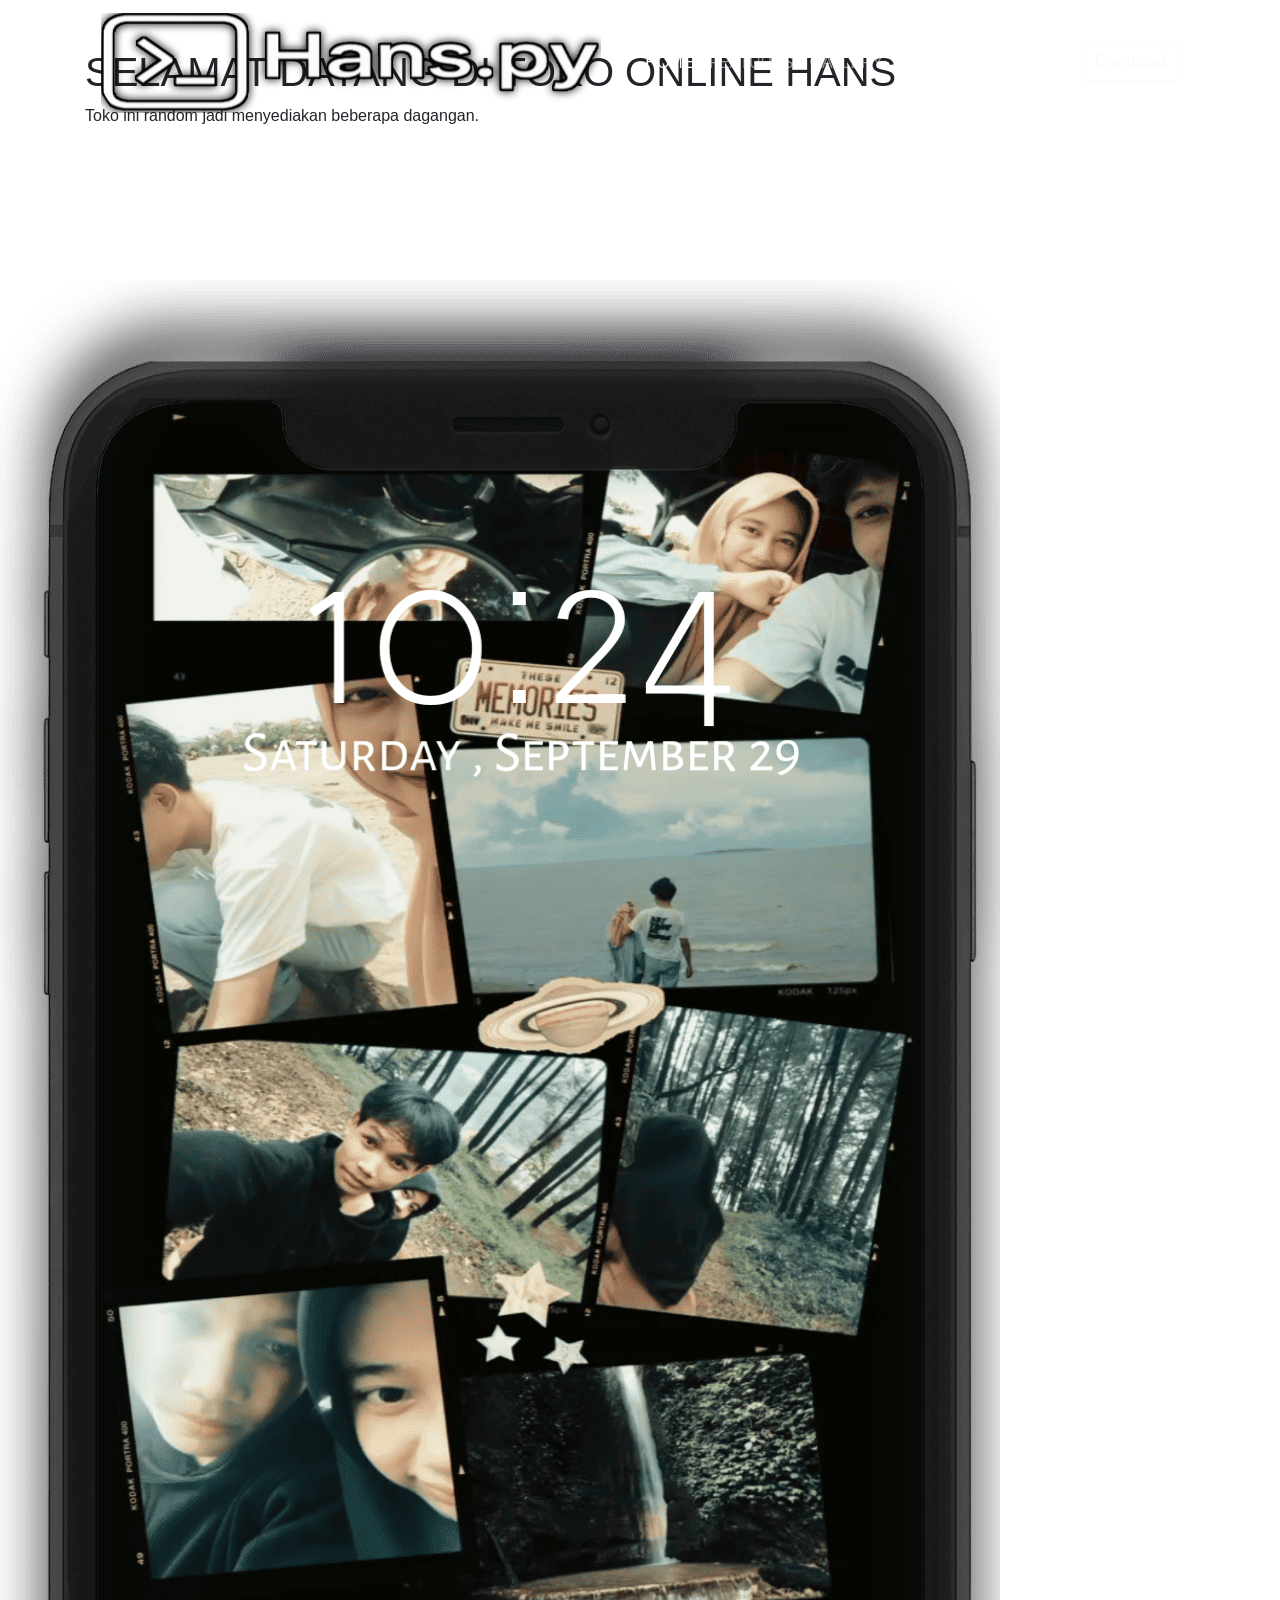
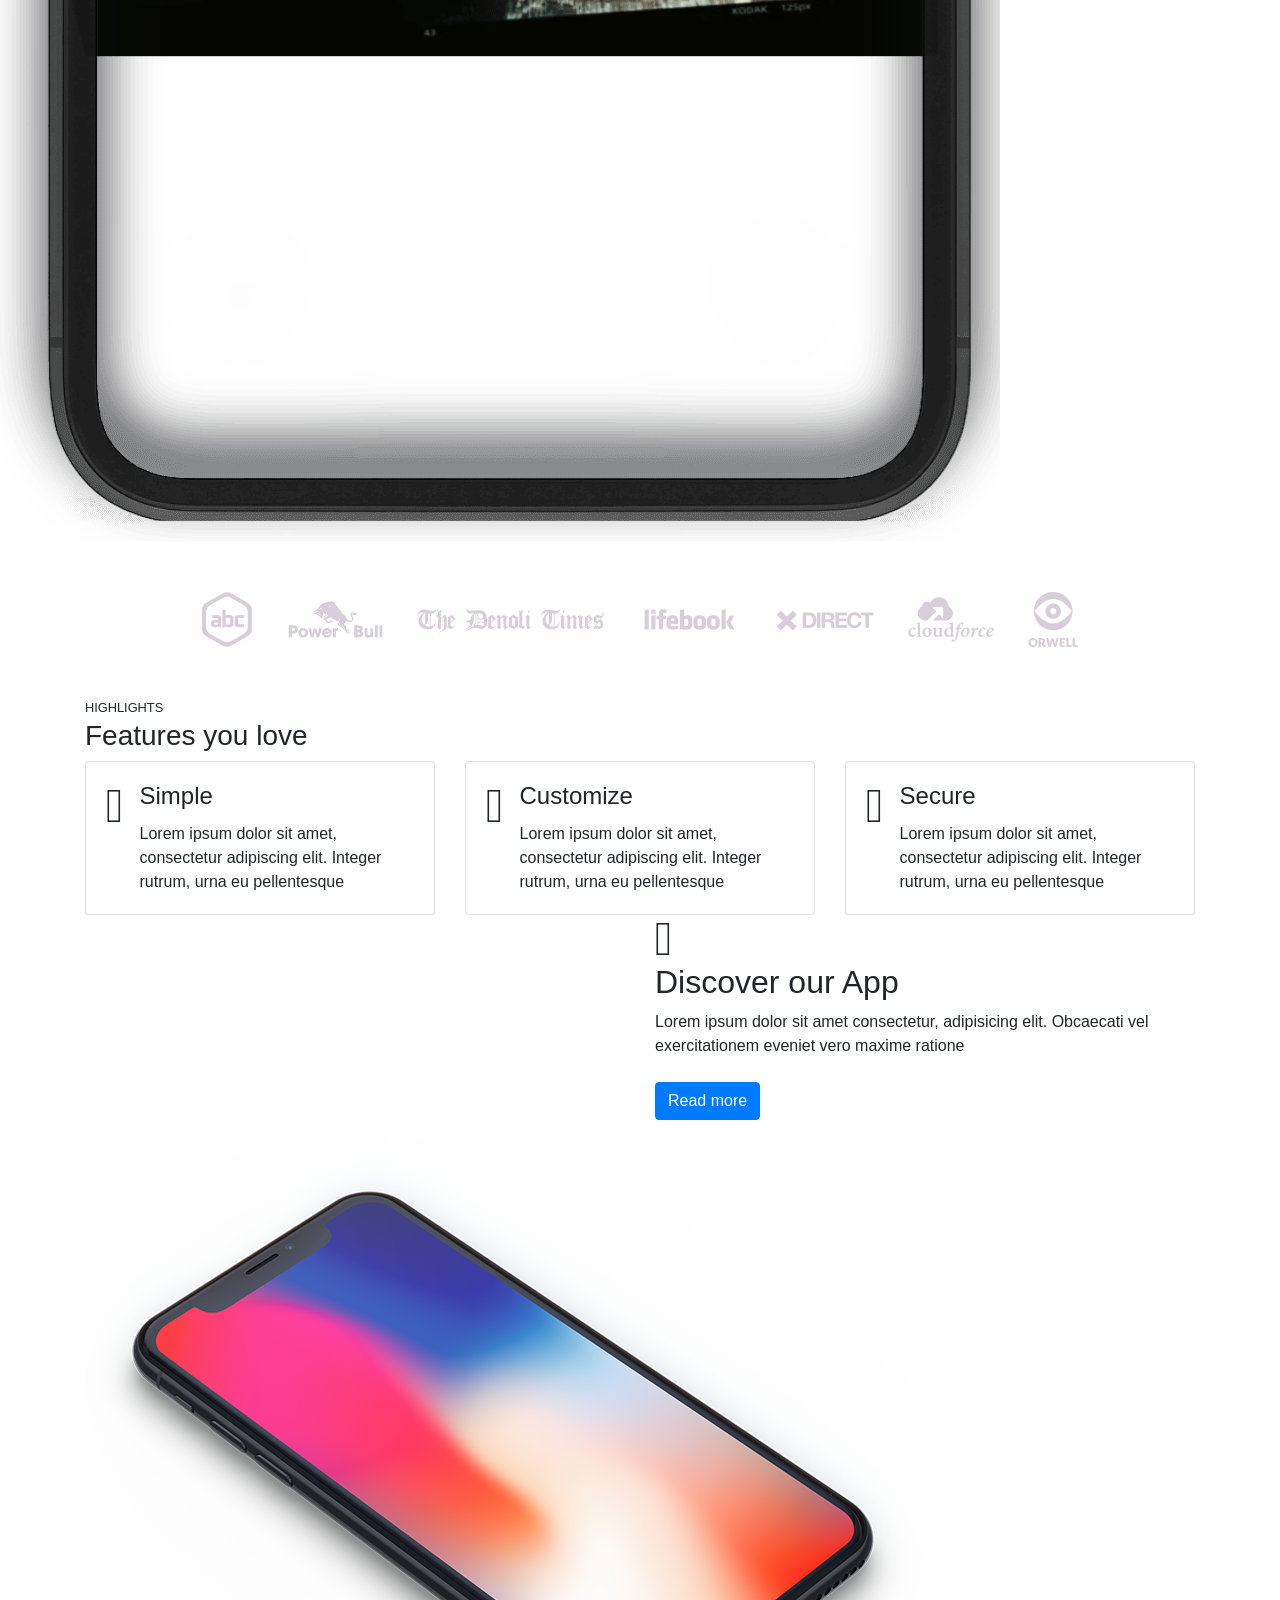
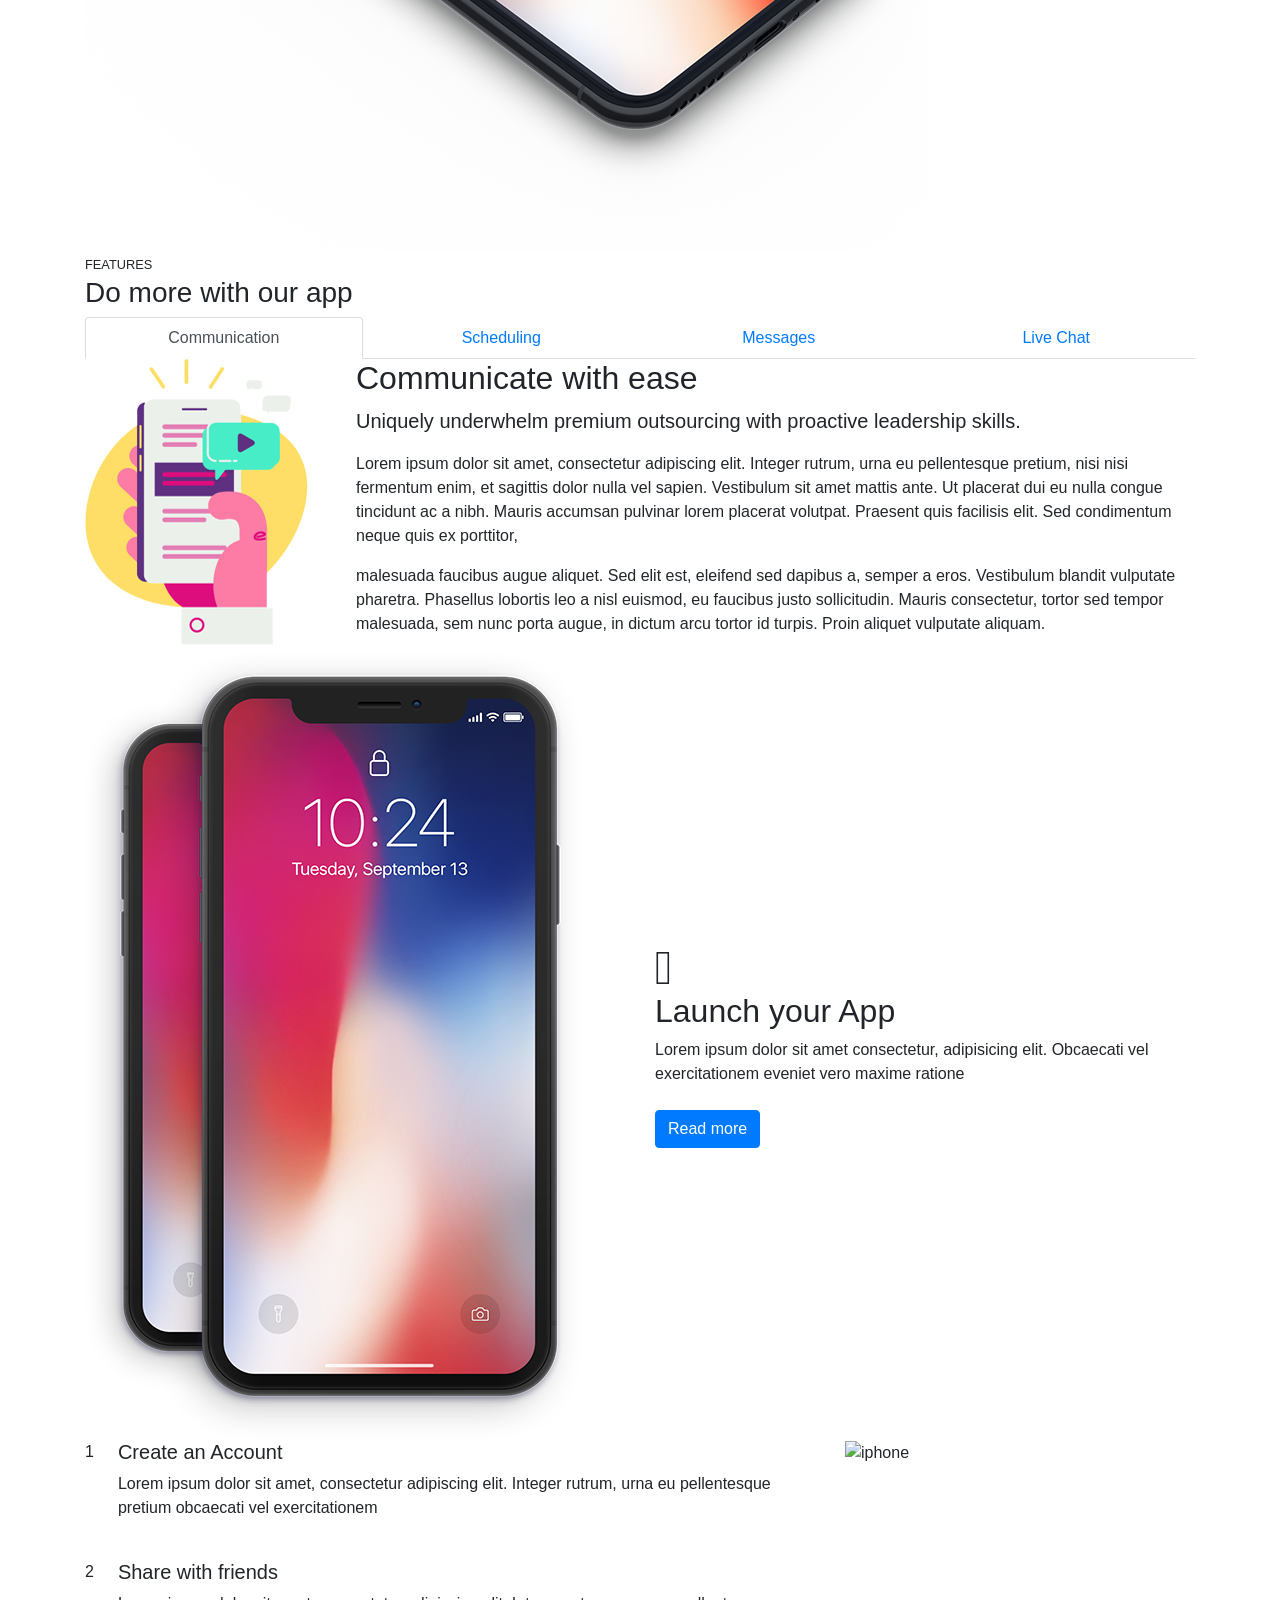
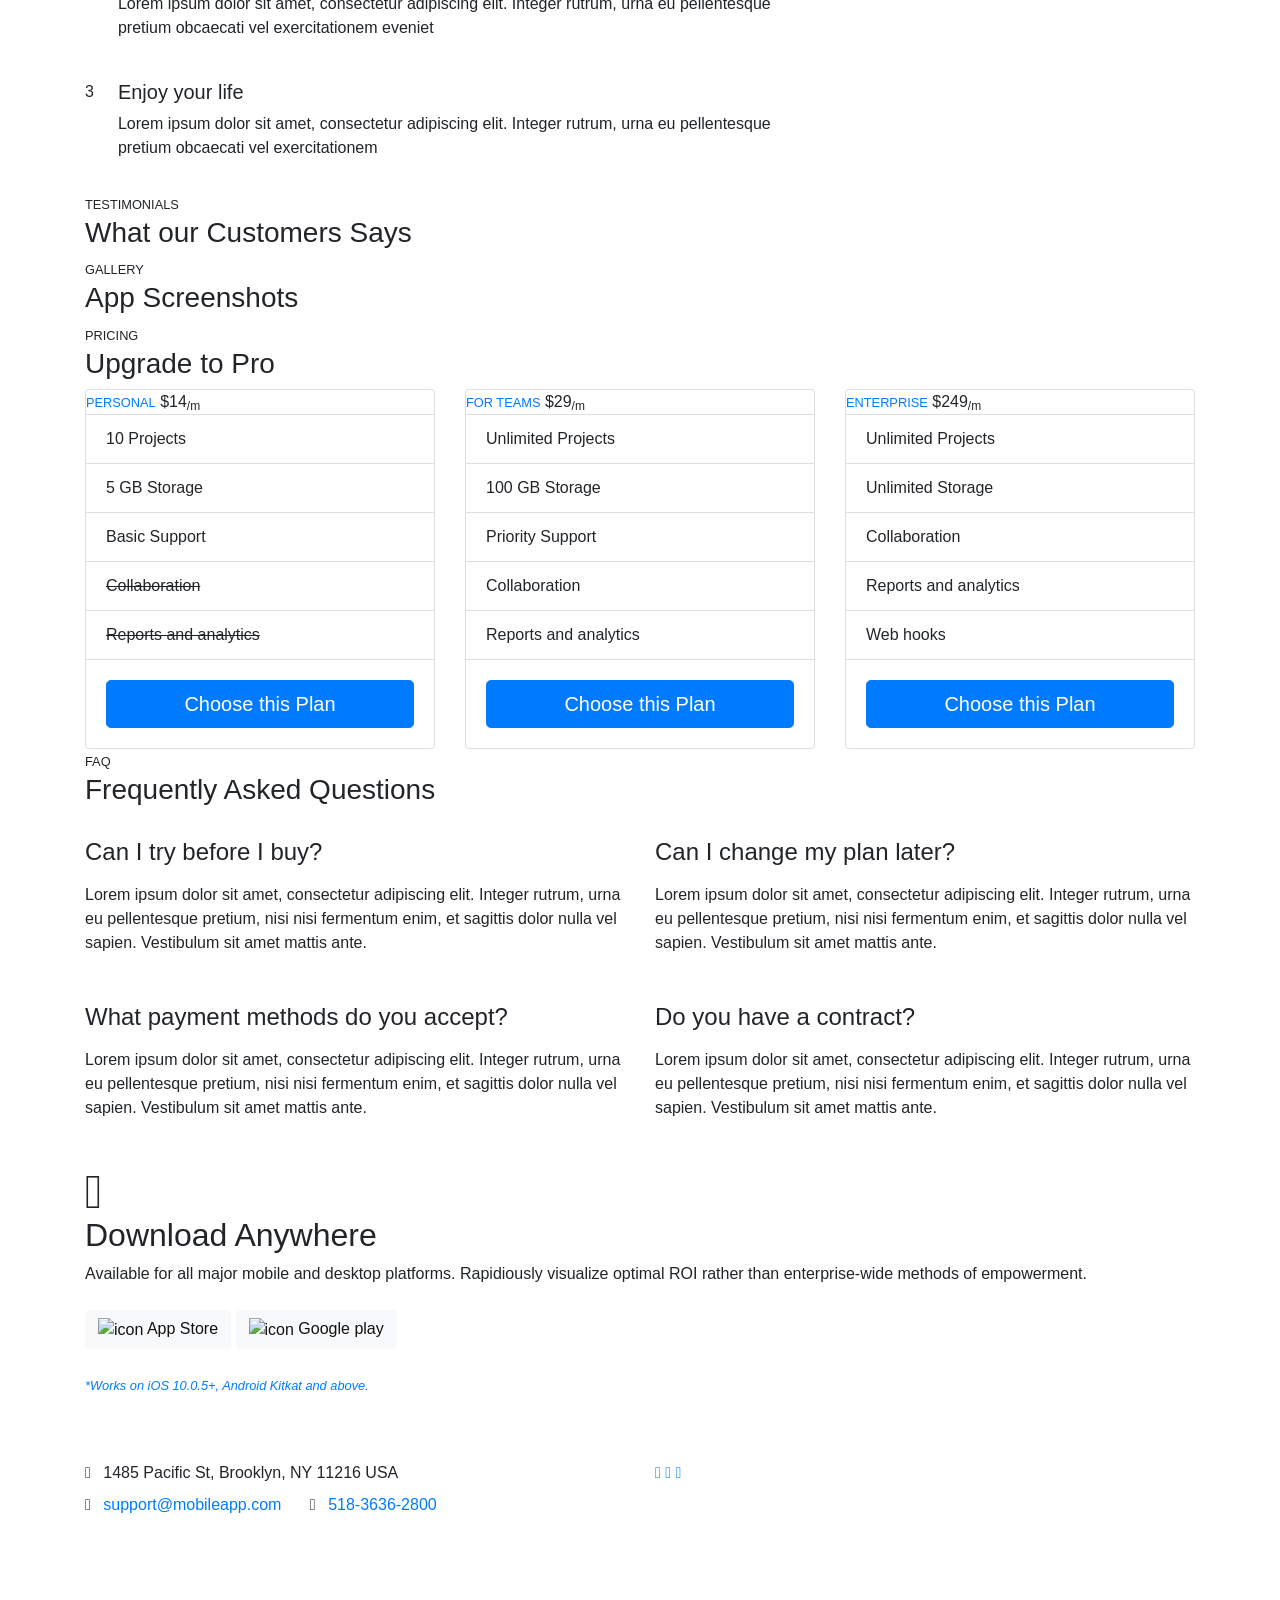
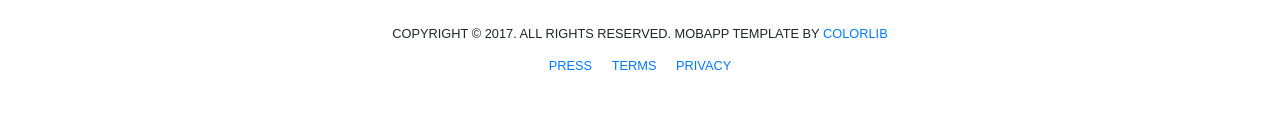
==== index.html @ 0523391d "Update index.html" ====
<!doctype html>
<html lang="en">
<!--

Page    : index / MobApp
Version : 1.0
Author  : Colorlib
URI     : https://colorlib.com

 -->

<head>
    <title>Hans- App Landing </title>
    <!-- Required meta tags -->
    <meta charset="utf-8">
    <meta name="viewport" content="width=device-width, initial-scale=1, shrink-to-fit=no">
    <meta name="description" content="Mobland - Mobile App Landing Page Template">
    <meta name="keywords" content="HTML5, bootstrap, mobile, app, landing, ios, android, responsive">

    <!-- Font -->
    <link rel="dns-prefetch" href="//fonts.googleapis.com">
    <link href="https://fonts.googleapis.com/css?family=Rubik:300,400,500" rel="stylesheet">

    <!-- Bootstrap CSS -->
    <link rel="stylesheet" href="bootstrap.min.css">
    <!-- Themify Icons -->
    <link rel="stylesheet" href="themify-icons.css">
    <!-- Owl carousel -->
    <link rel="stylesheet" href="owl.carousel.min.css">
    <!-- Main css -->
    <link href="style.css" rel="stylesheet">
</head>

<body data-spy="scroll" data-target="#navbar" data-offset="30">

    <!-- Nav Menu -->

    <div class="nav-menu fixed-top">
        <div class="container">
            <div class="row">
                <div class="col-md-12">
                    <nav class="navbar navbar-dark navbar-expand-lg">
                        <a class="navbar-brand" href="index.html"><img src="u12.png" class="img-fluid" alt="logo"></a> <button class="navbar-toggler" type="button" data-toggle="collapse" data-target="#navbar" aria-controls="navbar" aria-expanded="false" aria-label="Toggle navigation"> <span class="navbar-toggler-icon"></span> </button>
                        <div class="collapse navbar-collapse" id="navbar">
                            <ul class="navbar-nav ml-auto">
                                <li class="nav-item"> <a class="nav-link active" href="home">HOME <span class="sr-only">(current)</span></a> </li>
                                <li class="nav-item"> <a class="nav-link" href="features">FEATURES</a> </li>
                                <li class="nav-item"> <a class="nav-link" href="gallery">GALLERY</a> </li>
                                <li class="nav-item"> <a class="nav-link" href="pricing">PRICING</a> </li>
                                <li class="nav-item"> <a class="nav-link" href="contact">CONTACT</a> </li>
                                <li class="nav-item"><a href="#" class="btn btn-outline-light my-3 my-sm-0 ml-lg-3">Download</a></li>
                            </ul>
                        </div>
                    </nav>
                </div>
            </div>
        </div>
    </div>


    <header class="bg-gradient" id="home">
        <div class="container mt-5">
            <h1>SELAMAT DATANG DI TOKO ONLINE HANS</h1>
            <p class="tagline">Toko ini random jadi menyediakan beberapa dagangan. </p>
        </div>
        <div class="img-holder mt-3"><img src="depan1.png" alt="phone" class="img-fluid"></div>
    </header>

    <div class="client-logos my-5">
        <div class="container text-center">
            <img src="client-logos.png" alt="client logos" class="img-fluid">
        </div>
    </div>

    <div class="section light-bg" id="features">


        <div class="container">

            <div class="section-title">
                <small>HIGHLIGHTS</small>
                <h3>Features you love</h3>
            </div>


            <div class="row">
                <div class="col-12 col-lg-4">
                    <div class="card features">
                        <div class="card-body">
                            <div class="media">
                                <span class="ti-face-smile gradient-fill ti-3x mr-3"></span>
                                <div class="media-body">
                                    <h4 class="card-title">Simple</h4>
                                    <p class="card-text">Lorem ipsum dolor sit amet, consectetur adipiscing elit. Integer rutrum, urna eu pellentesque </p>
                                </div>
                            </div>
                        </div>
                    </div>
                </div>
                <div class="col-12 col-lg-4">
                    <div class="card features">
                        <div class="card-body">
                            <div class="media">
                                <span class="ti-settings gradient-fill ti-3x mr-3"></span>
                                <div class="media-body">
                                    <h4 class="card-title">Customize</h4>
                                    <p class="card-text">Lorem ipsum dolor sit amet, consectetur adipiscing elit. Integer rutrum, urna eu pellentesque </p>
                                </div>
                            </div>
                        </div>
                    </div>
                </div>
                <div class="col-12 col-lg-4">
                    <div class="card features">
                        <div class="card-body">
                            <div class="media">
                                <span class="ti-lock gradient-fill ti-3x mr-3"></span>
                                <div class="media-body">
                                    <h4 class="card-title">Secure</h4>
                                    <p class="card-text">Lorem ipsum dolor sit amet, consectetur adipiscing elit. Integer rutrum, urna eu pellentesque </p>
                                </div>
                            </div>
                        </div>
                    </div>
                </div>
            </div>

        </div>



    </div>
    <!-- // end .section -->
    <div class="section">

        <div class="container">
            <div class="row">
                <div class="col-lg-6 offset-lg-6">
                    <div class="box-icon"><span class="ti-mobile gradient-fill ti-3x"></span></div>
                    <h2>Discover our App</h2>
                    <p class="mb-4">Lorem ipsum dolor sit amet consectetur, adipisicing elit. Obcaecati vel exercitationem eveniet vero maxime ratione </p>
                    <a href="#" class="btn btn-primary">Read more</a>
                </div>
            </div>
            <div class="perspective-phone">
                <img src="perspective.png" alt="perspective phone" class="img-fluid">
            </div>
        </div>

    </div>
    <!-- // end .section -->


    <div class="section light-bg">
        <div class="container">
            <div class="section-title">
                <small>FEATURES</small>
                <h3>Do more with our app</h3>
            </div>

            <ul class="nav nav-tabs nav-justified" role="tablist">
                <li class="nav-item">
                    <a class="nav-link active" data-toggle="tab" href="#communication">Communication</a>
                </li>
                <li class="nav-item">
                    <a class="nav-link" data-toggle="tab" href="#schedule">Scheduling</a>
                </li>
                <li class="nav-item">
                    <a class="nav-link" data-toggle="tab" href="#messages">Messages</a>
                </li>
                <li class="nav-item">
                    <a class="nav-link" data-toggle="tab" href="#livechat">Live Chat</a>
                </li>
            </ul>
            <div class="tab-content">
                <div class="tab-pane fade show active" id="communication">
                    <div class="d-flex flex-column flex-lg-row">
                        <img src="graphic.png" alt="graphic" class="img-fluid rounded align-self-start mr-lg-5 mb-5 mb-lg-0">
                        <div>

                            <h2>Communicate with ease</h2>
                            <p class="lead">Uniquely underwhelm premium outsourcing with proactive leadership skills. </p>
                            <p>Lorem ipsum dolor sit amet, consectetur adipiscing elit. Integer rutrum, urna eu pellentesque pretium, nisi nisi fermentum enim, et sagittis dolor nulla vel sapien. Vestibulum sit amet mattis ante. Ut placerat dui eu nulla
                                congue tincidunt ac a nibh. Mauris accumsan pulvinar lorem placerat volutpat. Praesent quis facilisis elit. Sed condimentum neque quis ex porttitor,
                            </p>
                            <p> malesuada faucibus augue aliquet. Sed elit est, eleifend sed dapibus a, semper a eros. Vestibulum blandit vulputate pharetra. Phasellus lobortis leo a nisl euismod, eu faucibus justo sollicitudin. Mauris consectetur, tortor
                                sed tempor malesuada, sem nunc porta augue, in dictum arcu tortor id turpis. Proin aliquet vulputate aliquam.
                            </p>
                        </div>
                    </div>
                </div>
                <div class="tab-pane fade" id="schedule">
                    <div class="d-flex flex-column flex-lg-row">
                        <div>
                            <h2>Scheduling when you want</h2>
                            <p class="lead">Uniquely underwhelm premium outsourcing with proactive leadership skills. </p>
                            <p>Lorem ipsum dolor sit amet, consectetur adipiscing elit. Integer rutrum, urna eu pellentesque pretium, nisi nisi fermentum enim, et sagittis dolor nulla vel sapien. Vestibulum sit amet mattis ante. Ut placerat dui eu nulla
                                congue tincidunt ac a nibh. Mauris accumsan pulvinar lorem placerat volutpat. Praesent quis facilisis elit. Sed condimentum neque quis ex porttitor,
                            </p>
                            <p> malesuada faucibus augue aliquet. Sed elit est, eleifend sed dapibus a, semper a eros. Vestibulum blandit vulputate pharetra. Phasellus lobortis leo a nisl euismod, eu faucibus justo sollicitudin. Mauris consectetur, tortor
                                sed tempor malesuada, sem nunc porta augue, in dictum arcu tortor id turpis. Proin aliquet vulputate aliquam.
                            </p>
                        </div>
                        <img src="graphic.png" alt="graphic" class="img-fluid rounded align-self-start mr-lg-5 mb-5 mb-lg-0">
                    </div>
                </div>
                <div class="tab-pane fade" id="messages">
                    <div class="d-flex flex-column flex-lg-row">
                        <img src="graphic.png" alt="graphic" class="img-fluid rounded align-self-start mr-lg-5 mb-5 mb-lg-0">
                        <div>
                            <h2>Realtime Messaging service</h2>
                            <p class="lead">Uniquely underwhelm premium outsourcing with proactive leadership skills. </p>
                            <p>Lorem ipsum dolor sit amet, consectetur adipiscing elit. Integer rutrum, urna eu pellentesque pretium, nisi nisi fermentum enim, et sagittis dolor nulla vel sapien. Vestibulum sit amet mattis ante. Ut placerat dui eu nulla
                                congue tincidunt ac a nibh. Mauris accumsan pulvinar lorem placerat volutpat. Praesent quis facilisis elit. Sed condimentum neque quis ex porttitor,
                            </p>
                            <p> malesuada faucibus augue aliquet. Sed elit est, eleifend sed dapibus a, semper a eros. Vestibulum blandit vulputate pharetra. Phasellus lobortis leo a nisl euismod, eu faucibus justo sollicitudin. Mauris consectetur, tortor
                                sed tempor malesuada, sem nunc porta augue, in dictum arcu tortor id turpis. Proin aliquet vulputate aliquam.
                            </p>
                        </div>
                    </div>
                </div>
                <div class="tab-pane fade" id="livechat">
                    <div class="d-flex flex-column flex-lg-row">
                        <div>
                            <h2>Live chat when you needed</h2>
                            <p class="lead">Uniquely underwhelm premium outsourcing with proactive leadership skills. </p>
                            <p>Lorem ipsum dolor sit amet, consectetur adipiscing elit. Integer rutrum, urna eu pellentesque pretium, nisi nisi fermentum enim, et sagittis dolor nulla vel sapien. Vestibulum sit amet mattis ante. Ut placerat dui eu nulla
                                congue tincidunt ac a nibh. Mauris accumsan pulvinar lorem placerat volutpat. Praesent quis facilisis elit. Sed condimentum neque quis ex porttitor,
                            </p>
                            <p> malesuada faucibus augue aliquet. Sed elit est, eleifend sed dapibus a, semper a eros. Vestibulum blandit vulputate pharetra. Phasellus lobortis leo a nisl euismod, eu faucibus justo sollicitudin. Mauris consectetur, tortor
                                sed tempor malesuada, sem nunc porta augue, in dictum arcu tortor id turpis. Proin aliquet vulputate aliquam.
                            </p>
                        </div>
                        <img src="graphic.png" alt="graphic" class="img-fluid rounded align-self-start mr-lg-5 mb-5 mb-lg-0">
                    </div>
                </div>
            </div>


        </div>
    </div>
    <!-- // end .section -->

    <div class="section">

        <div class="container">
            <div class="row">
                <div class="col-md-6">
                    <img src="dualphone.png" alt="dual phone" class="img-fluid">
                </div>
                <div class="col-md-6 d-flex align-items-center">
                    <div>
                        <div class="box-icon"><span class="ti-rocket gradient-fill ti-3x"></span></div>
                        <h2>Launch your App</h2>
                        <p class="mb-4">Lorem ipsum dolor sit amet consectetur, adipisicing elit. Obcaecati vel exercitationem eveniet vero maxime ratione </p>
                        <a href="#" class="btn btn-primary">Read more</a></div>
                </div>
            </div>

        </div>

    </div>
    <!-- // end .section -->


    <div class="section light-bg">

        <div class="container">
            <div class="row">
                <div class="col-md-8 d-flex align-items-center">
                    <ul class="list-unstyled ui-steps">
                        <li class="media">
                            <div class="circle-icon mr-4">1</div>
                            <div class="media-body">
                                <h5>Create an Account</h5>
                                <p>Lorem ipsum dolor sit amet, consectetur adipiscing elit. Integer rutrum, urna eu pellentesque pretium obcaecati vel exercitationem </p>
                            </div>
                        </li>
                        <li class="media my-4">
                            <div class="circle-icon mr-4">2</div>
                            <div class="media-body">
                                <h5>Share with friends</h5>
                                <p>Lorem ipsum dolor sit amet, consectetur adipiscing elit. Integer rutrum, urna eu pellentesque pretium obcaecati vel exercitationem eveniet</p>
                            </div>
                        </li>
                        <li class="media">
                            <div class="circle-icon mr-4">3</div>
                            <div class="media-body">
                                <h5>Enjoy your life</h5>
                                <p>Lorem ipsum dolor sit amet, consectetur adipiscing elit. Integer rutrum, urna eu pellentesque pretium obcaecati vel exercitationem </p>
                            </div>
                        </li>
                    </ul>
                </div>
                <div class="col-md-4">
                    <img src="images/iphonex.png" alt="iphone" class="img-fluid">
                </div>

            </div>

        </div>

    </div>
    <!-- // end .section -->


    <div class="section">
        <div class="container">
            <div class="section-title">
                <small>TESTIMONIALS</small>
                <h3>What our Customers Says</h3>
            </div>

            <div class="testimonials owl-carousel">
                <div class="testimonials-single">
                    <img src="client.png" alt="client" class="client-img">
                    <blockquote class="blockquote">Uniquely streamline highly efficient scenarios and 24/7 initiatives. Conveniently embrace multifunctional ideas through proactive customer service. Distinctively conceptualize 2.0 intellectual capital via user-centric partnerships.</blockquote>
                    <h5 class="mt-4 mb-2">Crystal Gordon</h5>
                    <p class="text-primary">United States</p>
                </div>
                <div class="testimonials-single">
                    <img src="client.png" alt="client" class="client-img">
                    <blockquote class="blockquote">Uniquely streamline highly efficient scenarios and 24/7 initiatives. Conveniently embrace multifunctional ideas through proactive customer service. Distinctively conceptualize 2.0 intellectual capital via user-centric partnerships.</blockquote>
                    <h5 class="mt-4 mb-2">Crystal Gordon</h5>
                    <p class="text-primary">United States</p>
                </div>
                <div class="testimonials-single">
                    <img src="client.png" alt="client" class="client-img">
                    <blockquote class="blockquote">Uniquely streamline highly efficient scenarios and 24/7 initiatives. Conveniently embrace multifunctional ideas through proactive customer service. Distinctively conceptualize 2.0 intellectual capital via user-centric partnerships.</blockquote>
                    <h5 class="mt-4 mb-2">Crystal Gordon</h5>
                    <p class="text-primary">United States</p>
                </div>
            </div>

        </div>

    </div>
    <!-- // end .section -->


    <div class="section light-bg" id="gallery">
        <div class="container">
            <div class="section-title">
                <small>GALLERY</small>
                <h3>App Screenshots</h3>
            </div>

            <div class="img-gallery owl-carousel owl-theme">
                <img src="screen1.jpg" alt="image">
                <img src="screen2.jpg" alt="image">
                <img src="screen3.jpg" alt="image">
                <img src="screen1.jpg" alt="image">
            </div>

        </div>

    </div>
    <!-- // end .section -->





    <div class="section" id="pricing">
        <div class="container">
            <div class="section-title">
                <small>PRICING</small>
                <h3>Upgrade to Pro</h3>
            </div>

            <div class="card-deck">
                <div class="card pricing">
                    <div class="card-head">
                        <small class="text-primary">PERSONAL</small>
                        <span class="price">$14<sub>/m</sub></span>
                    </div>
                    <ul class="list-group list-group-flush">
                        <div class="list-group-item">10 Projects</div>
                        <div class="list-group-item">5 GB Storage</div>
                        <div class="list-group-item">Basic Support</div>
                        <div class="list-group-item"><del>Collaboration</del></div>
                        <div class="list-group-item"><del>Reports and analytics</del></div>
                    </ul>
                    <div class="card-body">
                        <a href="#" class="btn btn-primary btn-lg btn-block">Choose this Plan</a>
                    </div>
                </div>
                <div class="card pricing popular">
                    <div class="card-head">
                        <small class="text-primary">FOR TEAMS</small>
                        <span class="price">$29<sub>/m</sub></span>
                    </div>
                    <ul class="list-group list-group-flush">
                        <div class="list-group-item">Unlimited Projects</div>
                        <div class="list-group-item">100 GB Storage</div>
                        <div class="list-group-item">Priority Support</div>
                        <div class="list-group-item">Collaboration</div>
                        <div class="list-group-item">Reports and analytics</div>
                    </ul>
                    <div class="card-body">
                        <a href="#" class="btn btn-primary btn-lg btn-block">Choose this Plan</a>
                    </div>
                </div>
                <div class="card pricing">
                    <div class="card-head">
                        <small class="text-primary">ENTERPRISE</small>
                        <span class="price">$249<sub>/m</sub></span>
                    </div>
                    <ul class="list-group list-group-flush">
                        <div class="list-group-item">Unlimited Projects</div>
                        <div class="list-group-item">Unlimited Storage</div>
                        <div class="list-group-item">Collaboration</div>
                        <div class="list-group-item">Reports and analytics</div>
                        <div class="list-group-item">Web hooks</div>
                    </ul>
                    <div class="card-body">
                        <a href="#" class="btn btn-primary btn-lg btn-block">Choose this Plan</a>
                    </div>
                </div>
            </div>
            <!-- // end .pricing -->


        </div>

    </div>
    <!-- // end .section -->


    <div class="section pt-0">
        <div class="container">
            <div class="section-title">
                <small>FAQ</small>
                <h3>Frequently Asked Questions</h3>
            </div>

            <div class="row pt-4">
                <div class="col-md-6">
                    <h4 class="mb-3">Can I try before I buy?</h4>
                    <p class="light-font mb-5">Lorem ipsum dolor sit amet, consectetur adipiscing elit. Integer rutrum, urna eu pellentesque pretium, nisi nisi fermentum enim, et sagittis dolor nulla vel sapien. Vestibulum sit amet mattis ante. </p>
                    <h4 class="mb-3">What payment methods do you accept?</h4>
                    <p class="light-font mb-5">Lorem ipsum dolor sit amet, consectetur adipiscing elit. Integer rutrum, urna eu pellentesque pretium, nisi nisi fermentum enim, et sagittis dolor nulla vel sapien. Vestibulum sit amet mattis ante. </p>

                </div>
                <div class="col-md-6">
                    <h4 class="mb-3">Can I change my plan later?</h4>
                    <p class="light-font mb-5">Lorem ipsum dolor sit amet, consectetur adipiscing elit. Integer rutrum, urna eu pellentesque pretium, nisi nisi fermentum enim, et sagittis dolor nulla vel sapien. Vestibulum sit amet mattis ante. </p>
                    <h4 class="mb-3">Do you have a contract?</h4>
                    <p class="light-font mb-5">Lorem ipsum dolor sit amet, consectetur adipiscing elit. Integer rutrum, urna eu pellentesque pretium, nisi nisi fermentum enim, et sagittis dolor nulla vel sapien. Vestibulum sit amet mattis ante. </p>

                </div>
            </div>
        </div>

    </div>
    <!-- // end .section -->



    <div class="section bg-gradient">
        <div class="container">
            <div class="call-to-action">

                <div class="box-icon"><span class="ti-mobile gradient-fill ti-3x"></span></div>
                <h2>Download Anywhere</h2>
                <p class="tagline">Available for all major mobile and desktop platforms. Rapidiously visualize optimal ROI rather than enterprise-wide methods of empowerment. </p>
                <div class="my-4">

                    <a href="#" class="btn btn-light"><img src="images/appleicon.png" alt="icon"> App Store</a>
                    <a href="#" class="btn btn-light"><img src="images/playicon.png" alt="icon"> Google play</a>
                </div>
                <p class="text-primary"><small><i>*Works on iOS 10.0.5+, Android Kitkat and above. </i></small></p>
            </div>
        </div>

    </div>
    <!-- // end .section -->

    <div class="light-bg py-5" id="contact">
        <div class="container">
            <div class="row">
                <div class="col-lg-6 text-center text-lg-left">
                    <p class="mb-2"> <span class="ti-location-pin mr-2"></span> 1485 Pacific St, Brooklyn, NY 11216 USA</p>
                    <div class=" d-block d-sm-inline-block">
                        <p class="mb-2">
                            <span class="ti-email mr-2"></span> <a class="mr-4" href="mailto:support@mobileapp.com">support@mobileapp.com</a>
                        </p>
                    </div>
                    <div class="d-block d-sm-inline-block">
                        <p class="mb-0">
                            <span class="ti-headphone-alt mr-2"></span> <a href="tel:51836362800">518-3636-2800</a>
                        </p>
                    </div>

                </div>
                <div class="col-lg-6">
                    <div class="social-icons">
                        <a href="#"><span class="ti-facebook"></span></a>
                        <a href="#"><span class="ti-twitter-alt"></span></a>
                        <a href="#"><span class="ti-instagram"></span></a>
                    </div>
                </div>
            </div>

        </div>

    </div>
    <!-- // end .section -->
    <footer class="my-5 text-center">
        <!-- Copyright removal is not prohibited! -->
        <p class="mb-2"><small>COPYRIGHT © 2017. ALL RIGHTS RESERVED. MOBAPP TEMPLATE BY <a href="https://colorlib.com">COLORLIB</a></small></p>

        <small>
            <a href="#" class="m-2">PRESS</a>
            <a href="#" class="m-2">TERMS</a>
            <a href="#" class="m-2">PRIVACY</a>
        </small>
    </footer>

    <!-- jQuery and Bootstrap -->
    <script src="js/jquery-3.2.1.min.js"></script>
    <script src="js/bootstrap.bundle.min.js"></script>
    <!-- Plugins JS -->
    <script src="js/owl.carousel.min.js"></script>
    <!-- Custom JS -->
    <script src="js/script.js"></script>

</body>

</html>
---- themify-icons.css ----
@font-face {
    font-family: 'themify';
    src: url('../fonts/themify.eot?-fvbane');
    src: url('../fonts/themify.eot?#iefix-fvbane') format('embedded-opentype'), url('../fonts/themify.woff?-fvbane') format('woff'), url('../fonts/themify.ttf?-fvbane') format('truetype'), url('../fonts/themify.svg?-fvbane#themify') format('svg');
    font-weight: normal;
    font-style: normal;
}

[class^="ti-"],
[class*=" ti-"] {
    font-family: 'themify';
    speak: none;
    font-style: normal;
    font-weight: normal;
    font-variant: normal;
    text-transform: none;
    line-height: 1;
    /* Better Font Rendering =========== */
    -webkit-font-smoothing: antialiased;
    -moz-osx-font-smoothing: grayscale;
}

.ti-wand:before {
    content: "\e600";
}

.ti-volume:before {
    content: "\e601";
}

.ti-user:before {
    content: "\e602";
}

.ti-unlock:before {
    content: "\e603";
}

.ti-unlink:before {
    content: "\e604";
}

.ti-trash:before {
    content: "\e605";
}

.ti-thought:before {
    content: "\e606";
}

.ti-target:before {
    content: "\e607";
}

.ti-tag:before {
    content: "\e608";
}

.ti-tablet:before {
    content: "\e609";
}

.ti-star:before {
    content: "\e60a";
}

.ti-spray:before {
    content: "\e60b";
}

.ti-signal:before {
    content: "\e60c";
}

.ti-shopping-cart:before {
    content: "\e60d";
}

.ti-shopping-cart-full:before {
    content: "\e60e";
}

.ti-settings:before {
    content: "\e60f";
}

.ti-search:before {
    content: "\e610";
}

.ti-zoom-in:before {
    content: "\e611";
}

.ti-zoom-out:before {
    content: "\e612";
}

.ti-cut:before {
    content: "\e613";
}

.ti-ruler:before {
    content: "\e614";
}

.ti-ruler-pencil:before {
    content: "\e615";
}

.ti-ruler-alt:before {
    content: "\e616";
}

.ti-bookmark:before {
    content: "\e617";
}

.ti-bookmark-alt:before {
    content: "\e618";
}

.ti-reload:before {
    content: "\e619";
}

.ti-plus:before {
    content: "\e61a";
}

.ti-pin:before {
    content: "\e61b";
}

.ti-pencil:before {
    content: "\e61c";
}

.ti-pencil-alt:before {
    content: "\e61d";
}

.ti-paint-roller:before {
    content: "\e61e";
}

.ti-paint-bucket:before {
    content: "\e61f";
}

.ti-na:before {
    content: "\e620";
}

.ti-mobile:before {
    content: "\e621";
}

.ti-minus:before {
    content: "\e622";
}

.ti-medall:before {
    content: "\e623";
}

.ti-medall-alt:before {
    content: "\e624";
}

.ti-marker:before {
    content: "\e625";
}

.ti-marker-alt:before {
    content: "\e626";
}

.ti-arrow-up:before {
    content: "\e627";
}

.ti-arrow-right:before {
    content: "\e628";
}

.ti-arrow-left:before {
    content: "\e629";
}

.ti-arrow-down:before {
    content: "\e62a";
}

.ti-lock:before {
    content: "\e62b";
}

.ti-location-arrow:before {
    content: "\e62c";
}

.ti-link:before {
    content: "\e62d";
}

.ti-layout:before {
    content: "\e62e";
}

.ti-layers:before {
    content: "\e62f";
}

.ti-layers-alt:before {
    content: "\e630";
}

.ti-key:before {
    content: "\e631";
}

.ti-import:before {
    content: "\e632";
}

.ti-image:before {
    content: "\e633";
}

.ti-heart:before {
    content: "\e634";
}

.ti-heart-broken:before {
    content: "\e635";
}

.ti-hand-stop:before {
    content: "\e636";
}

.ti-hand-open:before {
    content: "\e637";
}

.ti-hand-drag:before {
    content: "\e638";
}

.ti-folder:before {
    content: "\e639";
}

.ti-flag:before {
    content: "\e63a";
}

.ti-flag-alt:before {
    content: "\e63b";
}

.ti-flag-alt-2:before {
    content: "\e63c";
}

.ti-eye:before {
    content: "\e63d";
}

.ti-export:before {
    content: "\e63e";
}

.ti-exchange-vertical:before {
    content: "\e63f";
}

.ti-desktop:before {
    content: "\e640";
}

.ti-cup:before {
    content: "\e641";
}

.ti-crown:before {
    content: "\e642";
}

.ti-comments:before {
    content: "\e643";
}

.ti-comment:before {
    content: "\e644";
}

.ti-comment-alt:before {
    content: "\e645";
}

.ti-close:before {
    content: "\e646";
}

.ti-clip:before {
    content: "\e647";
}

.ti-angle-up:before {
    content: "\e648";
}

.ti-angle-right:before {
    content: "\e649";
}

.ti-angle-left:before {
    content: "\e64a";
}

.ti-angle-down:before {
    content: "\e64b";
}

.ti-check:before {
    content: "\e64c";
}

.ti-check-box:before {
    content: "\e64d";
}

.ti-camera:before {
    content: "\e64e";
}

.ti-announcement:before {
    content: "\e64f";
}

.ti-brush:before {
    content: "\e650";
}

.ti-briefcase:before {
    content: "\e651";
}

.ti-bolt:before {
    content: "\e652";
}

.ti-bolt-alt:before {
    content: "\e653";
}

.ti-blackboard:before {
    content: "\e654";
}

.ti-bag:before {
    content: "\e655";
}

.ti-move:before {
    content: "\e656";
}

.ti-arrows-vertical:before {
    content: "\e657";
}

.ti-arrows-horizontal:before {
    content: "\e658";
}

.ti-fullscreen:before {
    content: "\e659";
}

.ti-arrow-top-right:before {
    content: "\e65a";
}

.ti-arrow-top-left:before {
    content: "\e65b";
}

.ti-arrow-circle-up:before {
    content: "\e65c";
}

.ti-arrow-circle-right:before {
    content: "\e65d";
}

.ti-arrow-circle-left:before {
    content: "\e65e";
}

.ti-arrow-circle-down:before {
    content: "\e65f";
}

.ti-angle-double-up:before {
    content: "\e660";
}

.ti-angle-double-right:before {
    content: "\e661";
}

.ti-angle-double-left:before {
    content: "\e662";
}

.ti-angle-double-down:before {
    content: "\e663";
}

.ti-zip:before {
    content: "\e664";
}

.ti-world:before {
    content: "\e665";
}

.ti-wheelchair:before {
    content: "\e666";
}

.ti-view-list:before {
    content: "\e667";
}

.ti-view-list-alt:before {
    content: "\e668";
}

.ti-view-grid:before {
    content: "\e669";
}

.ti-uppercase:before {
    content: "\e66a";
}

.ti-upload:before {
    content: "\e66b";
}

.ti-underline:before {
    content: "\e66c";
}

.ti-truck:before {
    content: "\e66d";
}

.ti-timer:before {
    content: "\e66e";
}

.ti-ticket:before {
    content: "\e66f";
}

.ti-thumb-up:before {
    content: "\e670";
}

.ti-thumb-down:before {
    content: "\e671";
}

.ti-text:before {
    content: "\e672";
}

.ti-stats-up:before {
    content: "\e673";
}

.ti-stats-down:before {
    content: "\e674";
}

.ti-split-v:before {
    content: "\e675";
}

.ti-split-h:before {
    content: "\e676";
}

.ti-smallcap:before {
    content: "\e677";
}

.ti-shine:before {
    content: "\e678";
}

.ti-shift-right:before {
    content: "\e679";
}

.ti-shift-left:before {
    content: "\e67a";
}

.ti-shield:before {
    content: "\e67b";
}

.ti-notepad:before {
    content: "\e67c";
}

.ti-server:before {
    content: "\e67d";
}

.ti-quote-right:before {
    content: "\e67e";
}

.ti-quote-left:before {
    content: "\e67f";
}

.ti-pulse:before {
    content: "\e680";
}

.ti-printer:before {
    content: "\e681";
}

.ti-power-off:before {
    content: "\e682";
}

.ti-plug:before {
    content: "\e683";
}

.ti-pie-chart:before {
    content: "\e684";
}

.ti-paragraph:before {
    content: "\e685";
}

.ti-panel:before {
    content: "\e686";
}

.ti-package:before {
    content: "\e687";
}

.ti-music:before {
    content: "\e688";
}

.ti-music-alt:before {
    content: "\e689";
}

.ti-mouse:before {
    content: "\e68a";
}

.ti-mouse-alt:before {
    content: "\e68b";
}

.ti-money:before {
    content: "\e68c";
}

.ti-microphone:before {
    content: "\e68d";
}

.ti-menu:before {
    content: "\e68e";
}

.ti-menu-alt:before {
    content: "\e68f";
}

.ti-map:before {
    content: "\e690";
}

.ti-map-alt:before {
    content: "\e691";
}

.ti-loop:before {
    content: "\e692";
}

.ti-location-pin:before {
    content: "\e693";
}

.ti-list:before {
    content: "\e694";
}

.ti-light-bulb:before {
    content: "\e695";
}

.ti-Italic:before {
    content: "\e696";
}

.ti-info:before {
    content: "\e697";
}

.ti-infinite:before {
    content: "\e698";
}

.ti-id-badge:before {
    content: "\e699";
}

.ti-hummer:before {
    content: "\e69a";
}

.ti-home:before {
    content: "\e69b";
}

.ti-help:before {
    content: "\e69c";
}

.ti-headphone:before {
    content: "\e69d";
}

.ti-harddrives:before {
    content: "\e69e";
}

.ti-harddrive:before {
    content: "\e69f";
}

.ti-gift:before {
    content: "\e6a0";
}

.ti-game:before {
    content: "\e6a1";
}

.ti-filter:before {
    content: "\e6a2";
}

.ti-files:before {
    content: "\e6a3";
}

.ti-file:before {
    content: "\e6a4";
}

.ti-eraser:before {
    content: "\e6a5";
}

.ti-envelope:before {
    content: "\e6a6";
}

.ti-download:before {
    content: "\e6a7";
}

.ti-direction:before {
    content: "\e6a8";
}

.ti-direction-alt:before {
    content: "\e6a9";
}

.ti-dashboard:before {
    content: "\e6aa";
}

.ti-control-stop:before {
    content: "\e6ab";
}

.ti-control-shuffle:before {
    content: "\e6ac";
}

.ti-control-play:before {
    content: "\e6ad";
}

.ti-control-pause:before {
    content: "\e6ae";
}

.ti-control-forward:before {
    content: "\e6af";
}

.ti-control-backward:before {
    content: "\e6b0";
}

.ti-cloud:before {
    content: "\e6b1";
}

.ti-cloud-up:before {
    content: "\e6b2";
}

.ti-cloud-down:before {
    content: "\e6b3";
}

.ti-clipboard:before {
    content: "\e6b4";
}

.ti-car:before {
    content: "\e6b5";
}

.ti-calendar:before {
    content: "\e6b6";
}

.ti-book:before {
    content: "\e6b7";
}

.ti-bell:before {
    content: "\e6b8";
}

.ti-basketball:before {
    content: "\e6b9";
}

.ti-bar-chart:before {
    content: "\e6ba";
}

.ti-bar-chart-alt:before {
    content: "\e6bb";
}

.ti-back-right:before {
    content: "\e6bc";
}

.ti-back-left:before {
    content: "\e6bd";
}

.ti-arrows-corner:before {
    content: "\e6be";
}

.ti-archive:before {
    content: "\e6bf";
}

.ti-anchor:before {
    content: "\e6c0";
}

.ti-align-right:before {
    content: "\e6c1";
}

.ti-align-left:before {
    content: "\e6c2";
}

.ti-align-justify:before {
    content: "\e6c3";
}

.ti-align-center:before {
    content: "\e6c4";
}

.ti-alert:before {
    content: "\e6c5";
}

.ti-alarm-clock:before {
    content: "\e6c6";
}

.ti-agenda:before {
    content: "\e6c7";
}

.ti-write:before {
    content: "\e6c8";
}

.ti-window:before {
    content: "\e6c9";
}

.ti-widgetized:before {
    content: "\e6ca";
}

.ti-widget:before {
    content: "\e6cb";
}

.ti-widget-alt:before {
    content: "\e6cc";
}

.ti-wallet:before {
    content: "\e6cd";
}

.ti-video-clapper:before {
    content: "\e6ce";
}

.ti-video-camera:before {
    content: "\e6cf";
}

.ti-vector:before {
    content: "\e6d0";
}

.ti-themify-logo:before {
    content: "\e6d1";
}

.ti-themify-favicon:before {
    content: "\e6d2";
}

.ti-themify-favicon-alt:before {
    content: "\e6d3";
}

.ti-support:before {
    content: "\e6d4";
}

.ti-stamp:before {
    content: "\e6d5";
}

.ti-split-v-alt:before {
    content: "\e6d6";
}

.ti-slice:before {
    content: "\e6d7";
}

.ti-shortcode:before {
    content: "\e6d8";
}

.ti-shift-right-alt:before {
    content: "\e6d9";
}

.ti-shift-left-alt:before {
    content: "\e6da";
}

.ti-ruler-alt-2:before {
    content: "\e6db";
}

.ti-receipt:before {
    content: "\e6dc";
}

.ti-pin2:before {
    content: "\e6dd";
}

.ti-pin-alt:before {
    content: "\e6de";
}

.ti-pencil-alt2:before {
    content: "\e6df";
}

.ti-palette:before {
    content: "\e6e0";
}

.ti-more:before {
    content: "\e6e1";
}

.ti-more-alt:before {
    content: "\e6e2";
}

.ti-microphone-alt:before {
    content: "\e6e3";
}

.ti-magnet:before {
    content: "\e6e4";
}

.ti-line-double:before {
    content: "\e6e5";
}

.ti-line-dotted:before {
    content: "\e6e6";
}

.ti-line-dashed:before {
    content: "\e6e7";
}

.ti-layout-width-full:before {
    content: "\e6e8";
}

.ti-layout-width-default:before {
    content: "\e6e9";
}

.ti-layout-width-default-alt:before {
    content: "\e6ea";
}

.ti-layout-tab:before {
    content: "\e6eb";
}

.ti-layout-tab-window:before {
    content: "\e6ec";
}

.ti-layout-tab-v:before {
    content: "\e6ed";
}

.ti-layout-tab-min:before {
    content: "\e6ee";
}

.ti-layout-slider:before {
    content: "\e6ef";
}

.ti-layout-slider-alt:before {
    content: "\e6f0";
}

.ti-layout-sidebar-right:before {
    content: "\e6f1";
}

.ti-layout-sidebar-none:before {
    content: "\e6f2";
}

.ti-layout-sidebar-left:before {
    content: "\e6f3";
}

.ti-layout-placeholder:before {
    content: "\e6f4";
}

.ti-layout-menu:before {
    content: "\e6f5";
}

.ti-layout-menu-v:before {
    content: "\e6f6";
}

.ti-layout-menu-separated:before {
    content: "\e6f7";
}

.ti-layout-menu-full:before {
    content: "\e6f8";
}

.ti-layout-media-right-alt:before {
    content: "\e6f9";
}

.ti-layout-media-right:before {
    content: "\e6fa";
}

.ti-layout-media-overlay:before {
    content: "\e6fb";
}

.ti-layout-media-overlay-alt:before {
    content: "\e6fc";
}

.ti-layout-media-overlay-alt-2:before {
    content: "\e6fd";
}

.ti-layout-media-left-alt:before {
    content: "\e6fe";
}

.ti-layout-media-left:before {
    content: "\e6ff";
}

.ti-layout-media-center-alt:before {
    content: "\e700";
}

.ti-layout-media-center:before {
    content: "\e701";
}

.ti-layout-list-thumb:before {
    content: "\e702";
}

.ti-layout-list-thumb-alt:before {
    content: "\e703";
}

.ti-layout-list-post:before {
    content: "\e704";
}

.ti-layout-list-large-image:before {
    content: "\e705";
}

.ti-layout-line-solid:before {
    content: "\e706";
}

.ti-layout-grid4:before {
    content: "\e707";
}

.ti-layout-grid3:before {
    content: "\e708";
}

.ti-layout-grid2:before {
    content: "\e709";
}

.ti-layout-grid2-thumb:before {
    content: "\e70a";
}

.ti-layout-cta-right:before {
    content: "\e70b";
}

.ti-layout-cta-left:before {
    content: "\e70c";
}

.ti-layout-cta-center:before {
    content: "\e70d";
}

.ti-layout-cta-btn-right:before {
    content: "\e70e";
}

.ti-layout-cta-btn-left:before {
    content: "\e70f";
}

.ti-layout-column4:before {
    content: "\e710";
}

.ti-layout-column3:before {
    content: "\e711";
}

.ti-layout-column2:before {
    content: "\e712";
}

.ti-layout-accordion-separated:before {
    content: "\e713";
}

.ti-layout-accordion-merged:before {
    content: "\e714";
}

.ti-layout-accordion-list:before {
    content: "\e715";
}

.ti-ink-pen:before {
    content: "\e716";
}

.ti-info-alt:before {
    content: "\e717";
}

.ti-help-alt:before {
    content: "\e718";
}

.ti-headphone-alt:before {
    content: "\e719";
}

.ti-hand-point-up:before {
    content: "\e71a";
}

.ti-hand-point-right:before {
    content: "\e71b";
}

.ti-hand-point-left:before {
    content: "\e71c";
}

.ti-hand-point-down:before {
    content: "\e71d";
}

.ti-gallery:before {
    content: "\e71e";
}

.ti-face-smile:before {
    content: "\e71f";
}

.ti-face-sad:before {
    content: "\e720";
}

.ti-credit-card:before {
    content: "\e721";
}

.ti-control-skip-forward:before {
    content: "\e722";
}

.ti-control-skip-backward:before {
    content: "\e723";
}

.ti-control-record:before {
    content: "\e724";
}

.ti-control-eject:before {
    content: "\e725";
}

.ti-comments-smiley:before {
    content: "\e726";
}

.ti-brush-alt:before {
    content: "\e727";
}

.ti-youtube:before {
    content: "\e728";
}

.ti-vimeo:before {
    content: "\e729";
}

.ti-twitter:before {
    content: "\e72a";
}

.ti-time:before {
    content: "\e72b";
}

.ti-tumblr:before {
    content: "\e72c";
}

.ti-skype:before {
    content: "\e72d";
}

.ti-share:before {
    content: "\e72e";
}

.ti-share-alt:before {
    content: "\e72f";
}

.ti-rocket:before {
    content: "\e730";
}

.ti-pinterest:before {
    content: "\e731";
}

.ti-new-window:before {
    content: "\e732";
}

.ti-microsoft:before {
    content: "\e733";
}

.ti-list-ol:before {
    content: "\e734";
}

.ti-linkedin:before {
    content: "\e735";
}

.ti-layout-sidebar-2:before {
    content: "\e736";
}

.ti-layout-grid4-alt:before {
    content: "\e737";
}

.ti-layout-grid3-alt:before {
    content: "\e738";
}

.ti-layout-grid2-alt:before {
    content: "\e739";
}

.ti-layout-column4-alt:before {
    content: "\e73a";
}

.ti-layout-column3-alt:before {
    content: "\e73b";
}

.ti-layout-column2-alt:before {
    content: "\e73c";
}

.ti-instagram:before {
    content: "\e73d";
}

.ti-google:before {
    content: "\e73e";
}

.ti-github:before {
    content: "\e73f";
}

.ti-flickr:before {
    content: "\e740";
}

.ti-facebook:before {
    content: "\e741";
}

.ti-dropbox:before {
    content: "\e742";
}

.ti-dribbble:before {
    content: "\e743";
}

.ti-apple:before {
    content: "\e744";
}

.ti-android:before {
    content: "\e745";
}

.ti-save:before {
    content: "\e746";
}

.ti-save-alt:before {
    content: "\e747";
}

.ti-yahoo:before {
    content: "\e748";
}

.ti-wordpress:before {
    content: "\e749";
}

.ti-vimeo-alt:before {
    content: "\e74a";
}

.ti-twitter-alt:before {
    content: "\e74b";
}

.ti-tumblr-alt:before {
    content: "\e74c";
}

.ti-trello:before {
    content: "\e74d";
}

.ti-stack-overflow:before {
    content: "\e74e";
}

.ti-soundcloud:before {
    content: "\e74f";
}

.ti-sharethis:before {
    content: "\e750";
}

.ti-sharethis-alt:before {
    content: "\e751";
}

.ti-reddit:before {
    content: "\e752";
}

.ti-pinterest-alt:before {
    content: "\e753";
}

.ti-microsoft-alt:before {
    content: "\e754";
}

.ti-linux:before {
    content: "\e755";
}

.ti-jsfiddle:before {
    content: "\e756";
}

.ti-joomla:before {
    content: "\e757";
}

.ti-html5:before {
    content: "\e758";
}

.ti-flickr-alt:before {
    content: "\e759";
}

.ti-email:before {
    content: "\e75a";
}

.ti-drupal:before {
    content: "\e75b";
}

.ti-dropbox-alt:before {
    content: "\e75c";
}

.ti-css3:before {
    content: "\e75d";
}

.ti-rss:before {
    content: "\e75e";
}

.ti-rss-alt:before {
    content: "\e75f";
}

.ti-lg {
    font-size: 1.33333333em;
    line-height: 0.75em;
    vertical-align: -15%;
}

.ti-2x {
    font-size: 2em;
}

.ti-3x {
    font-size: 3em;
}

.ti-4x {
    font-size: 4em;
}

.ti-5x {
    font-size: 5em;
}
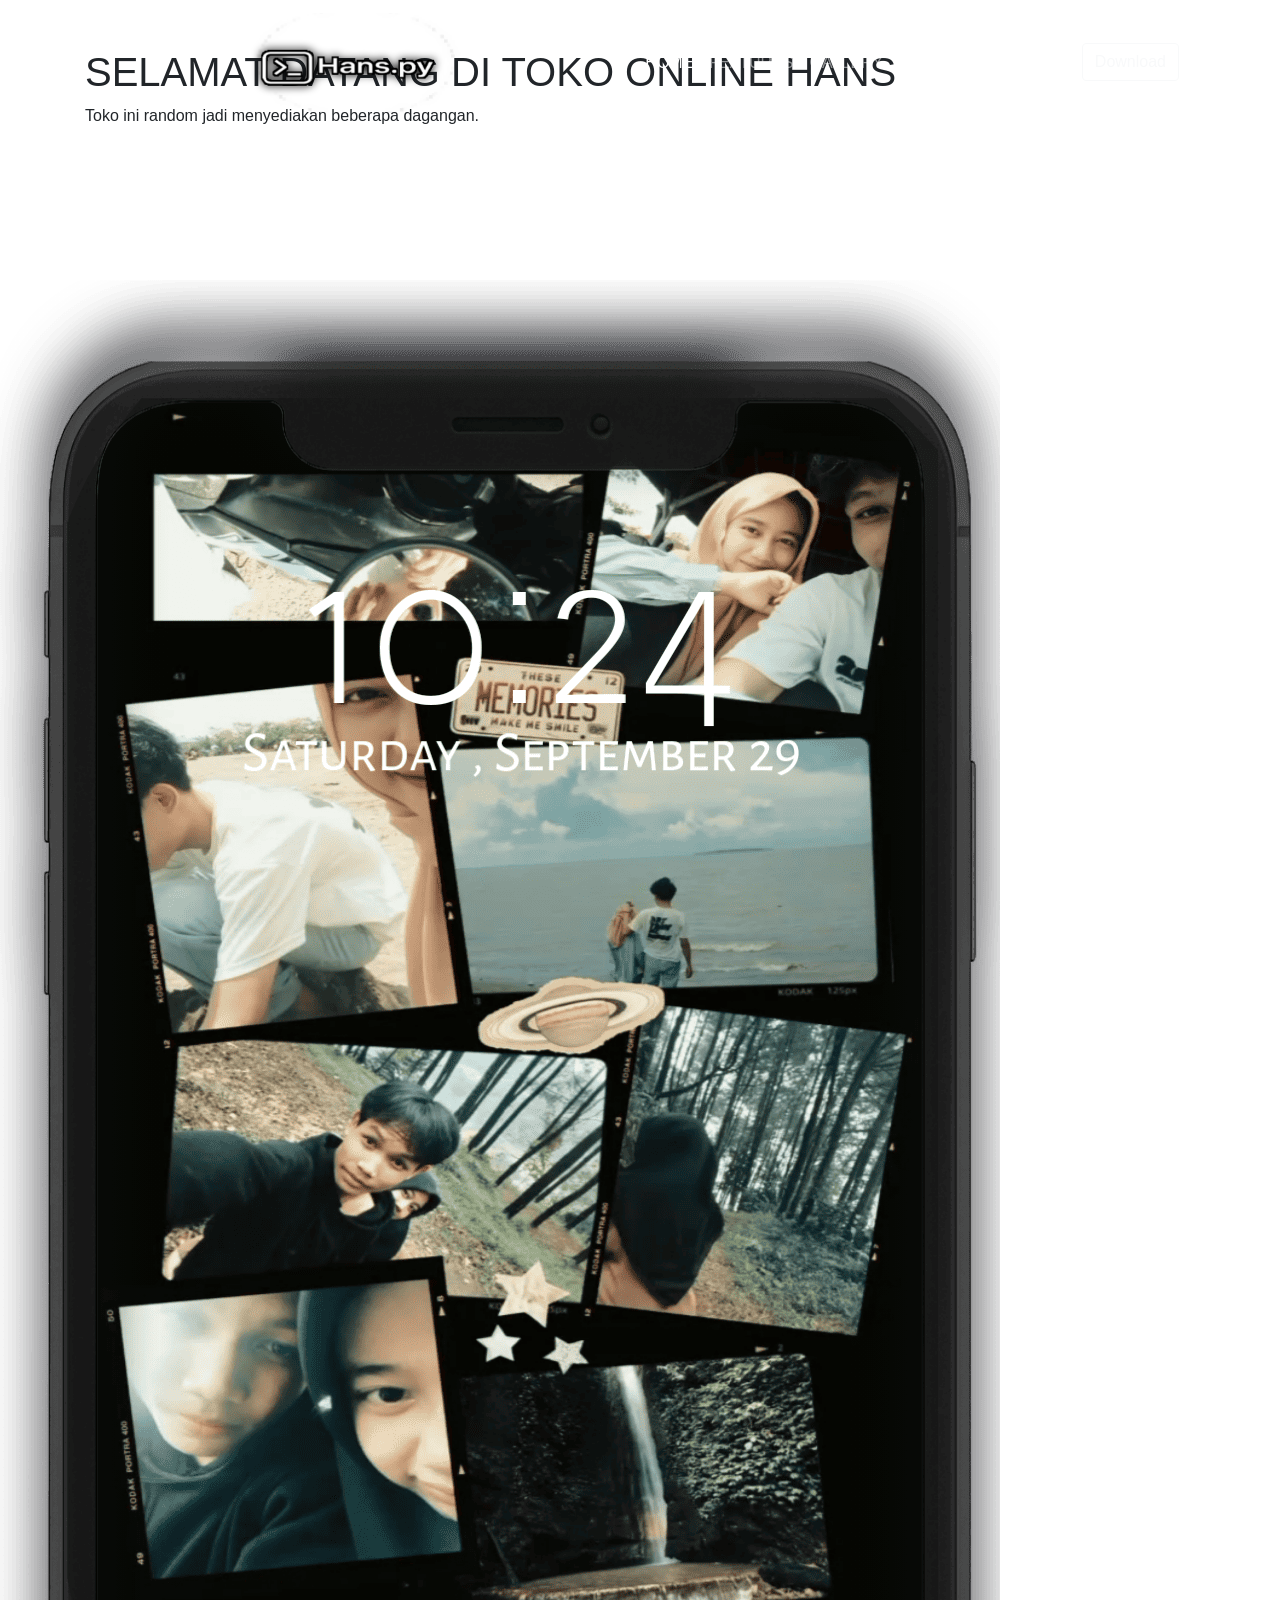
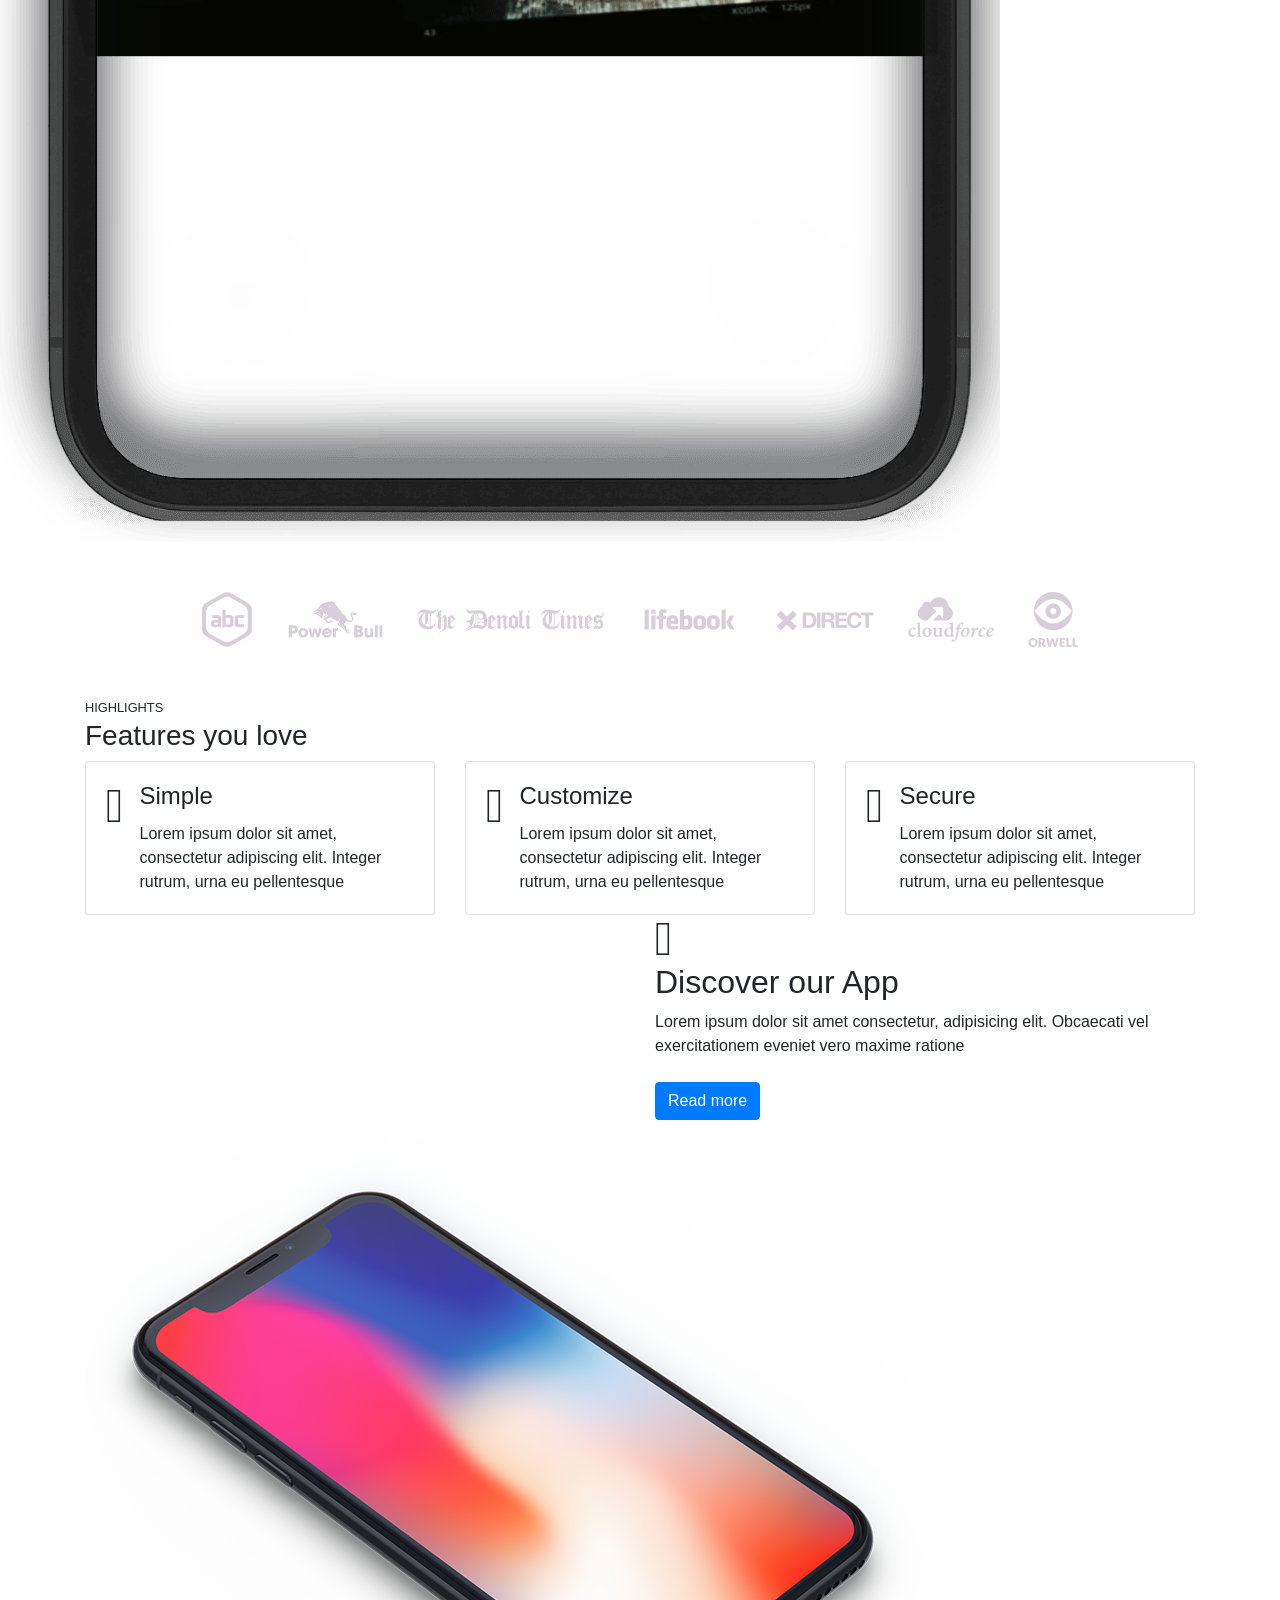
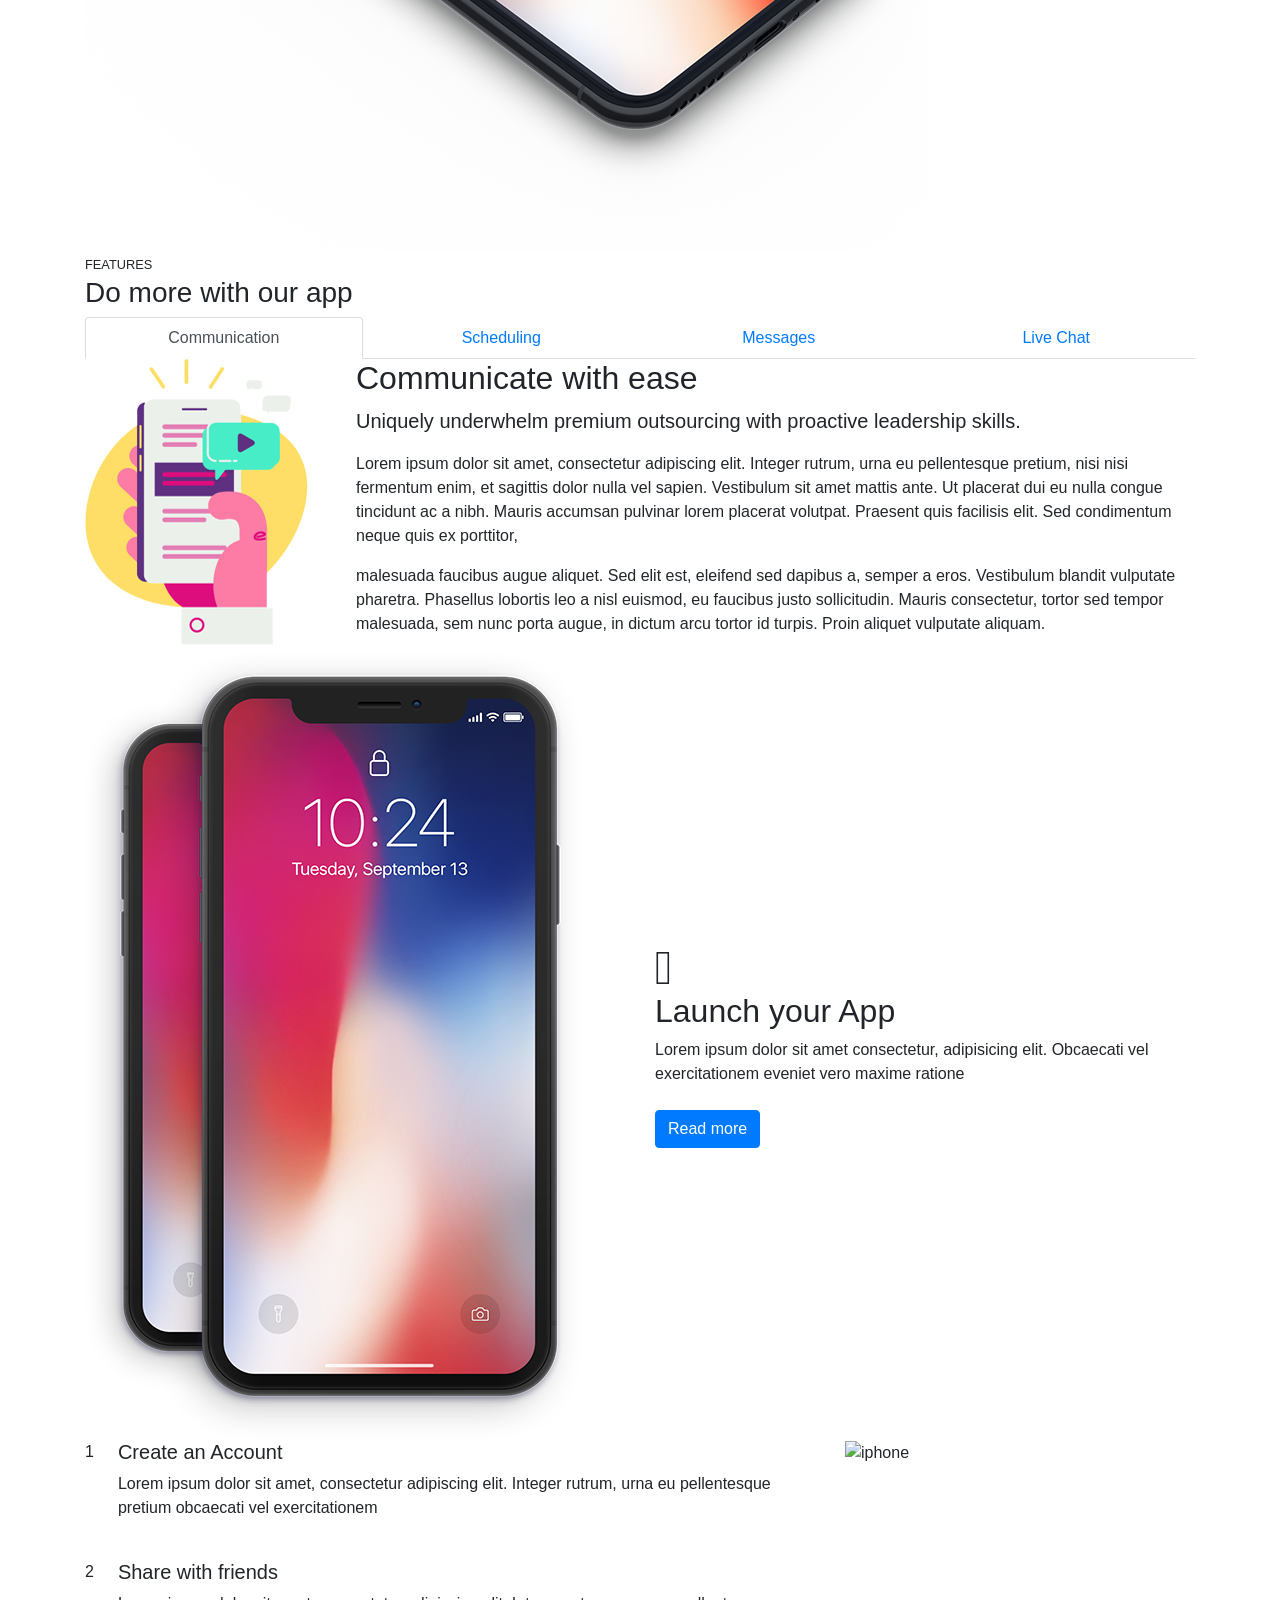
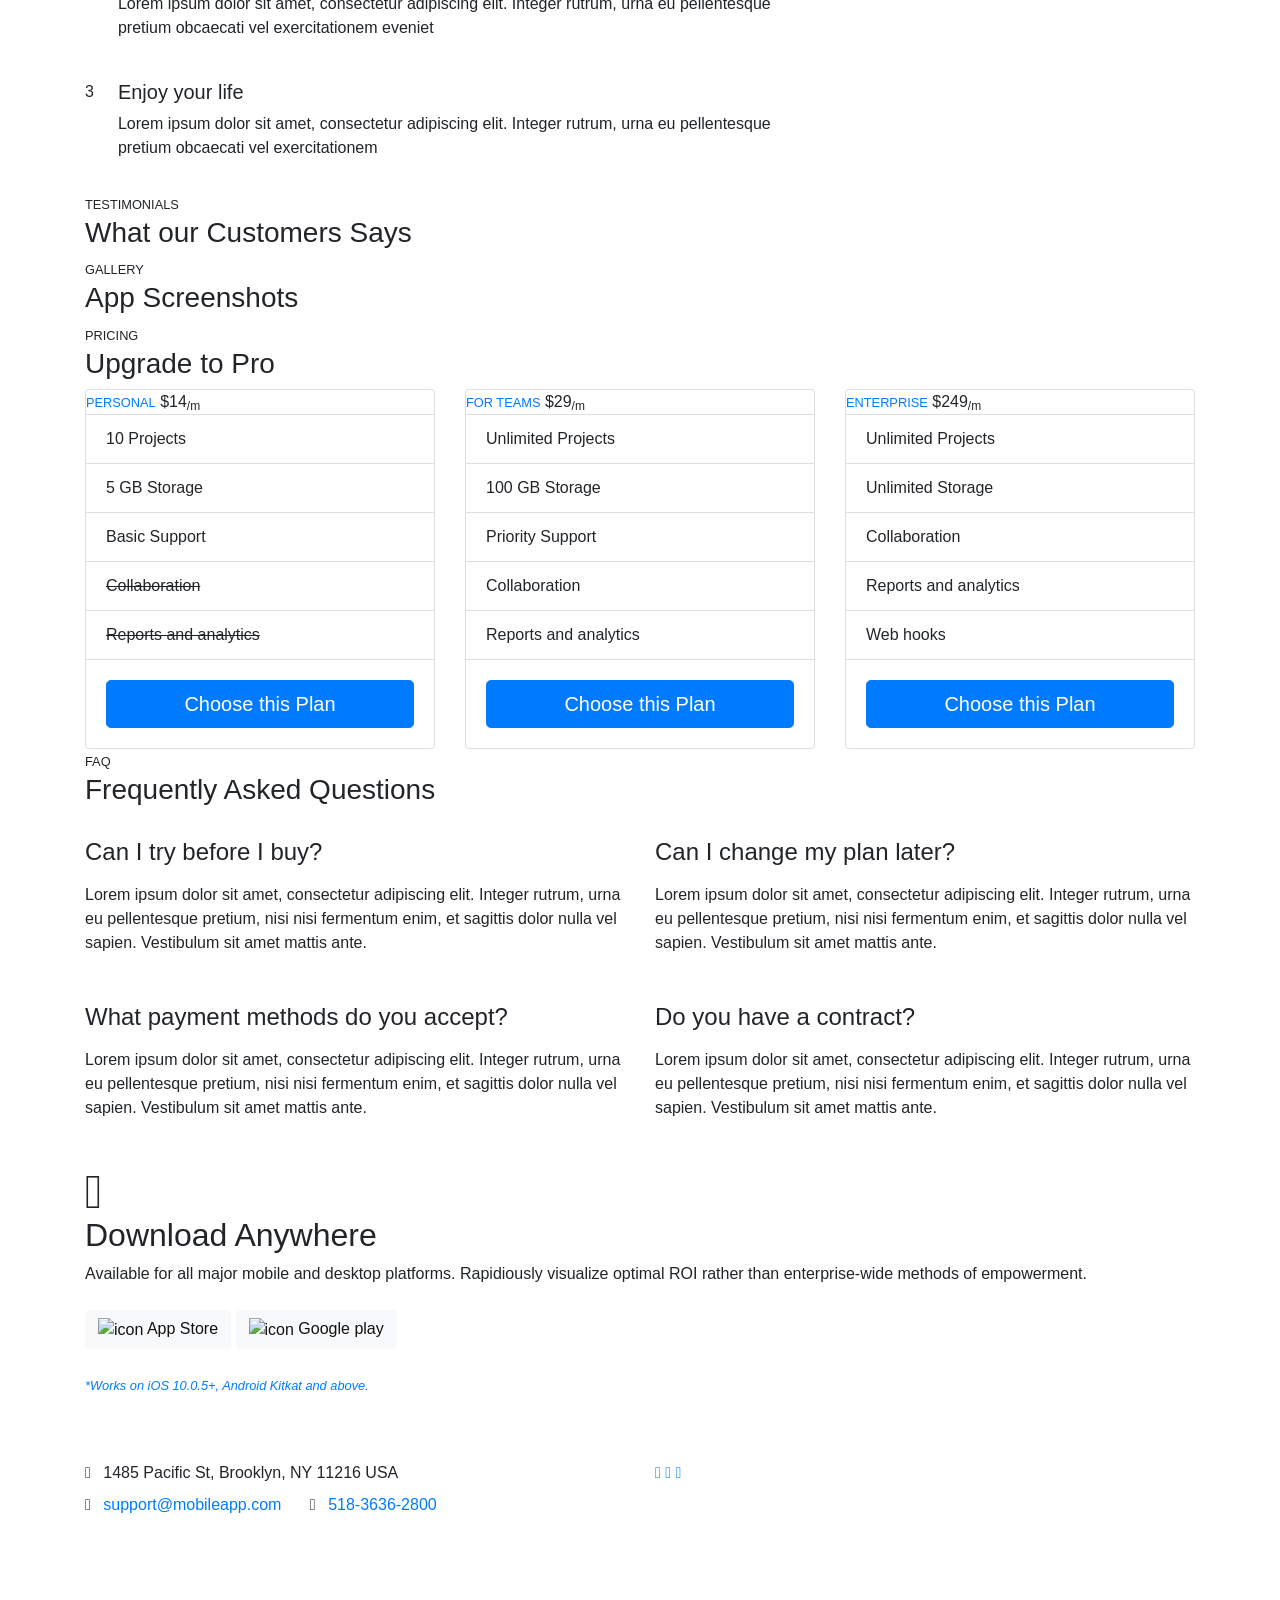
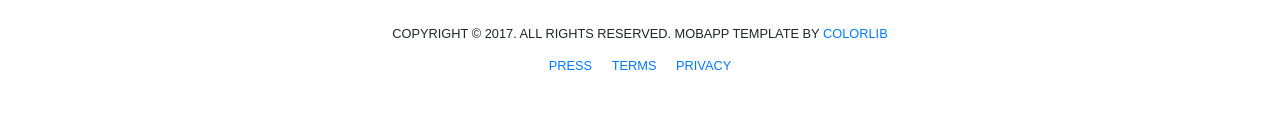
==== commit 07fdfe7b: "Update index.html" ====
--- a/index.html
+++ b/index.html
@@ -40,7 +40,7 @@
             <div class="row">
                 <div class="col-md-12">
                     <nav class="navbar navbar-dark navbar-expand-lg">
-                        <a class="navbar-brand" href="index.html"><img src="u12.png" class="img-fluid" alt="logo"></a> <button class="navbar-toggler" type="button" data-toggle="collapse" data-target="#navbar" aria-controls="navbar" aria-expanded="false" aria-label="Toggle navigation"> <span class="navbar-toggler-icon"></span> </button>
+                        <a class="navbar-brand" href="index.html"><img src="20250525_124125.png" class="img-fluid" alt="logo"></a> <button class="navbar-toggler" type="button" data-toggle="collapse" data-target="#navbar" aria-controls="navbar" aria-expanded="false" aria-label="Toggle navigation"> <span class="navbar-toggler-icon"></span> </button>
                         <div class="collapse navbar-collapse" id="navbar">
                             <ul class="navbar-nav ml-auto">
                                 <li class="nav-item"> <a class="nav-link active" href="home">HOME <span class="sr-only">(current)</span></a> </li>
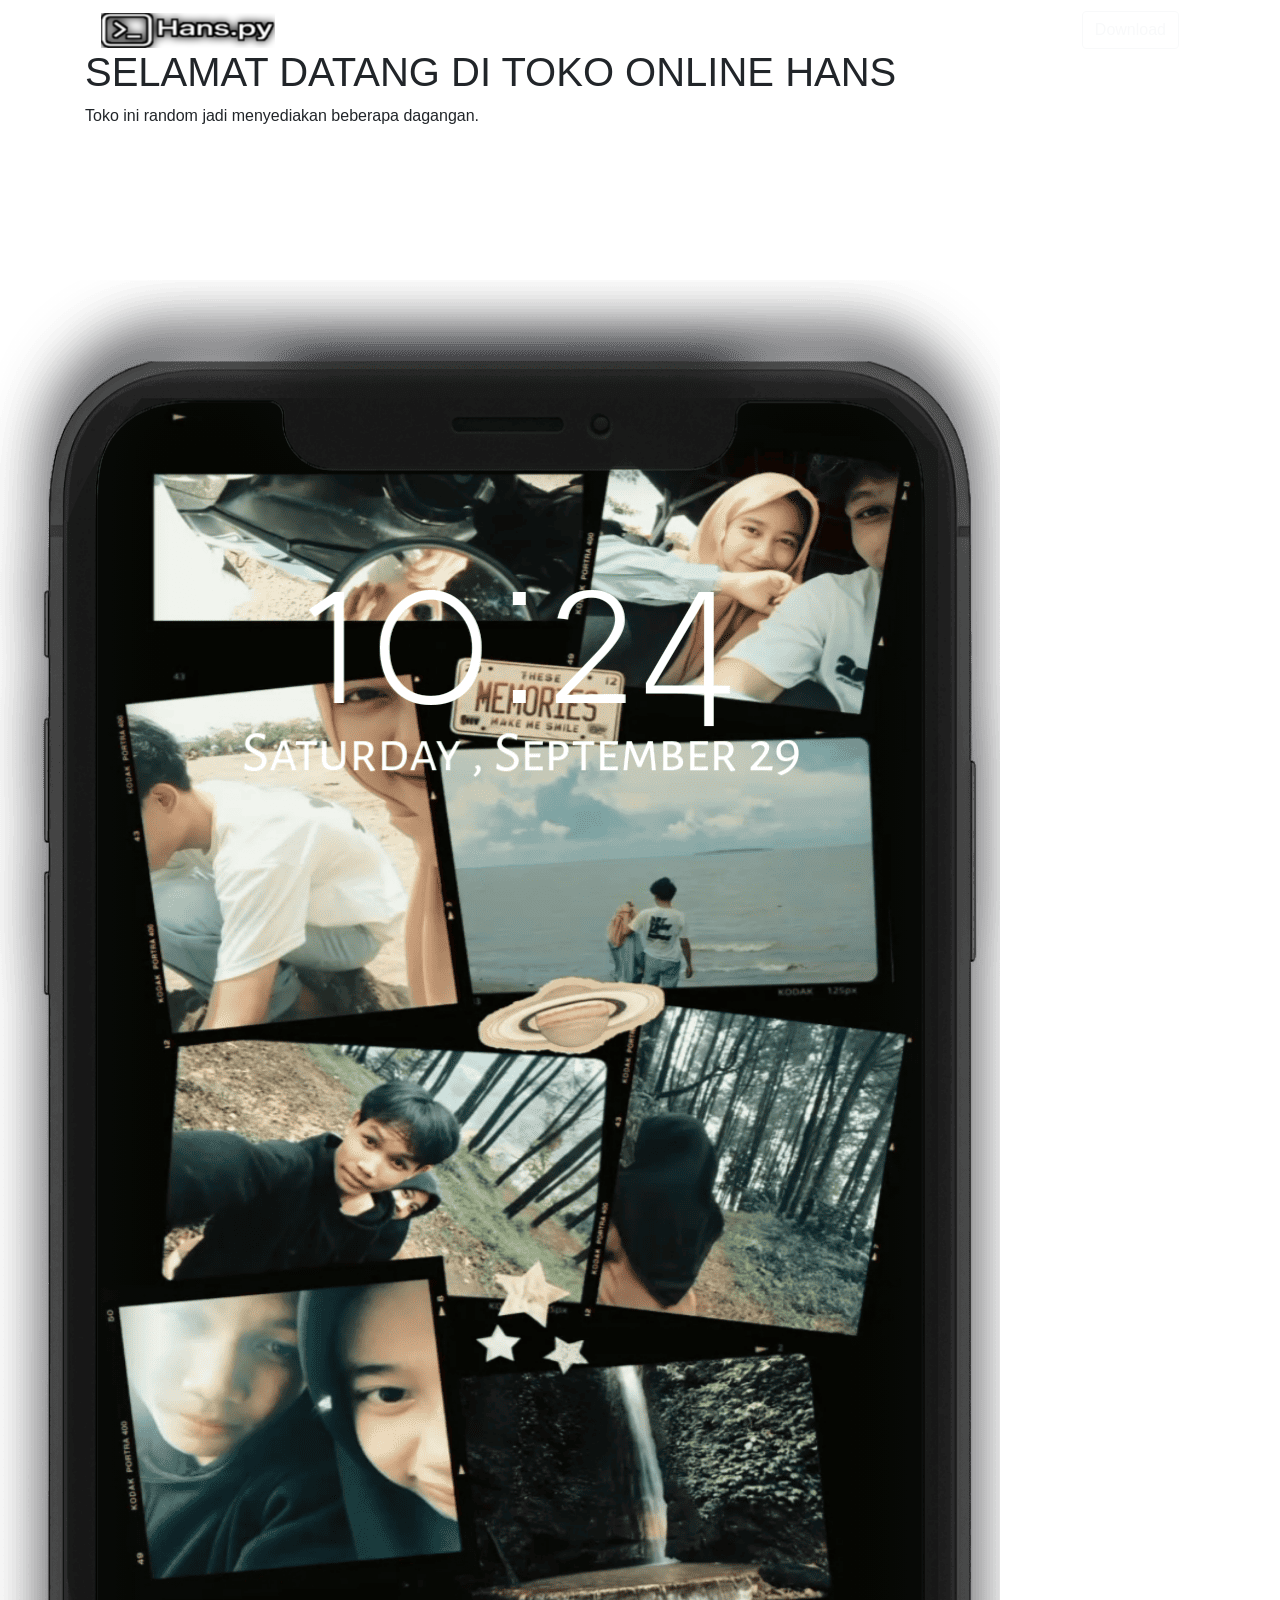
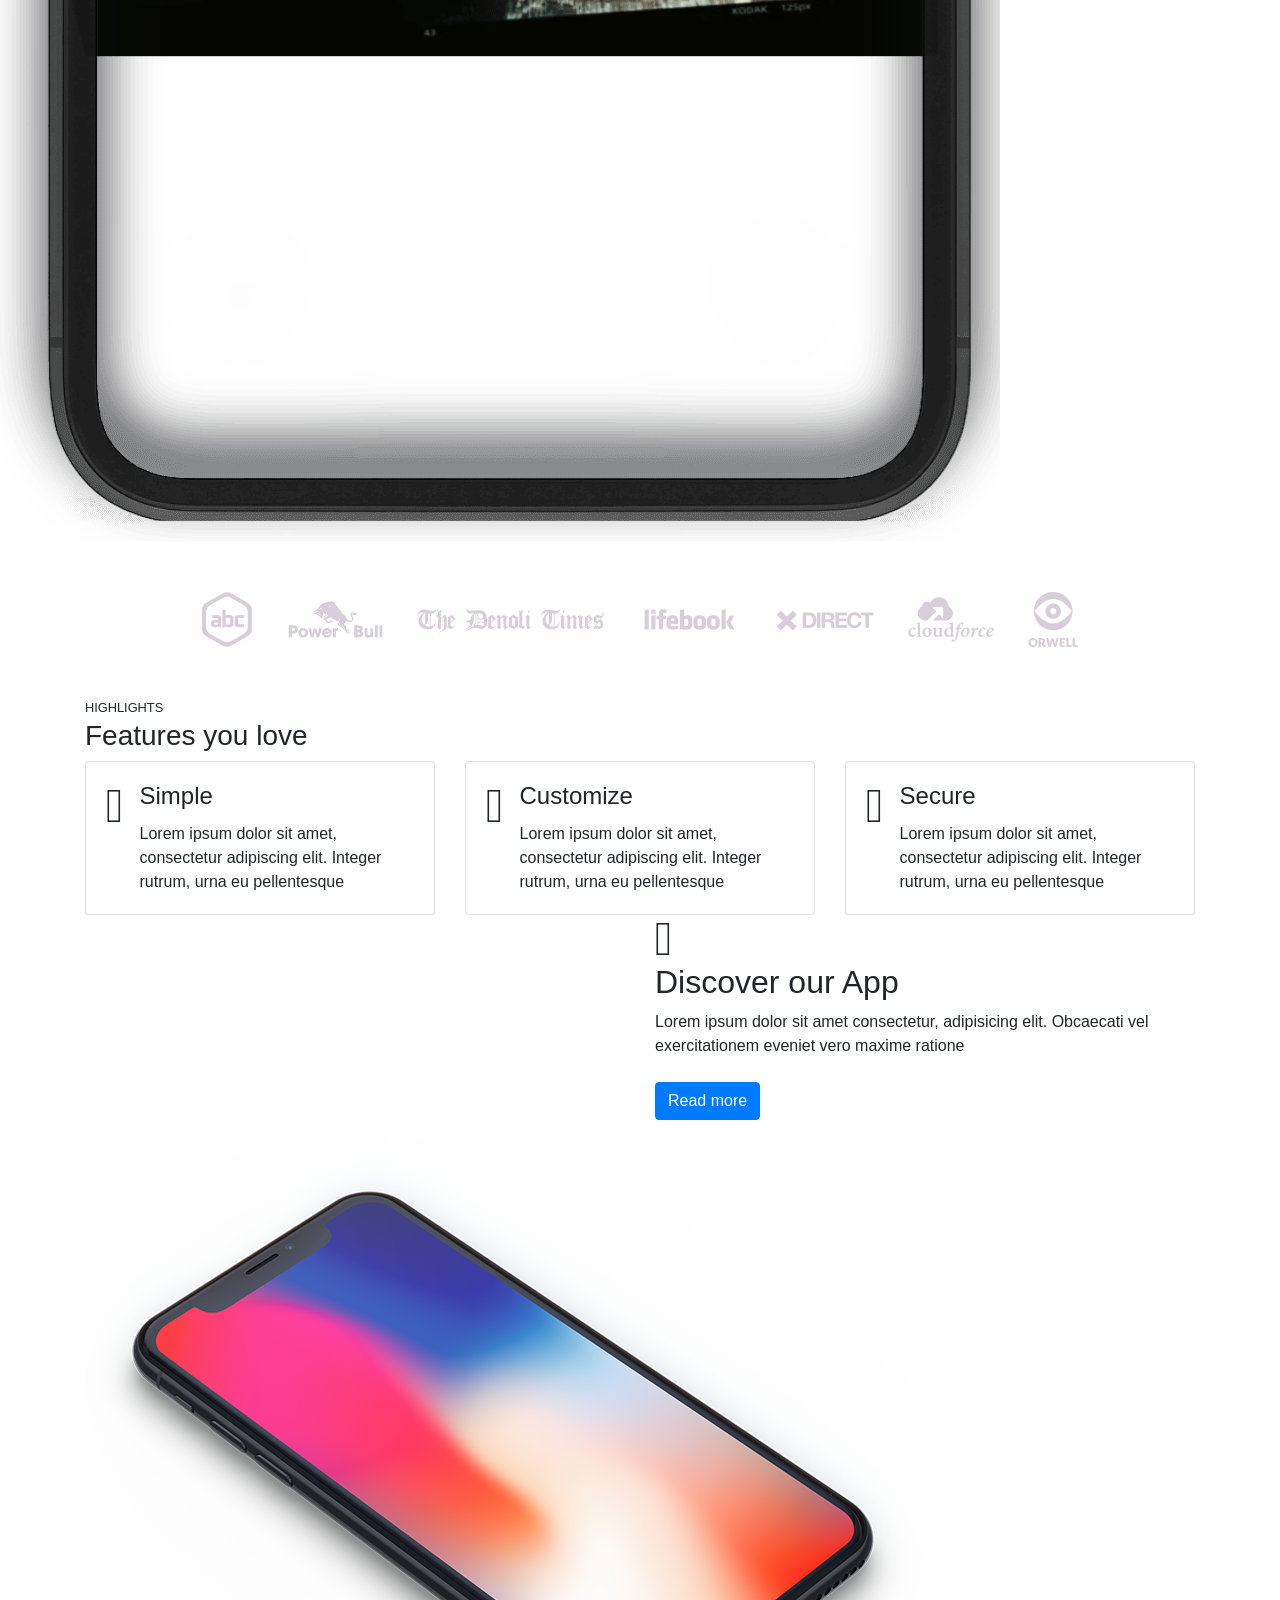
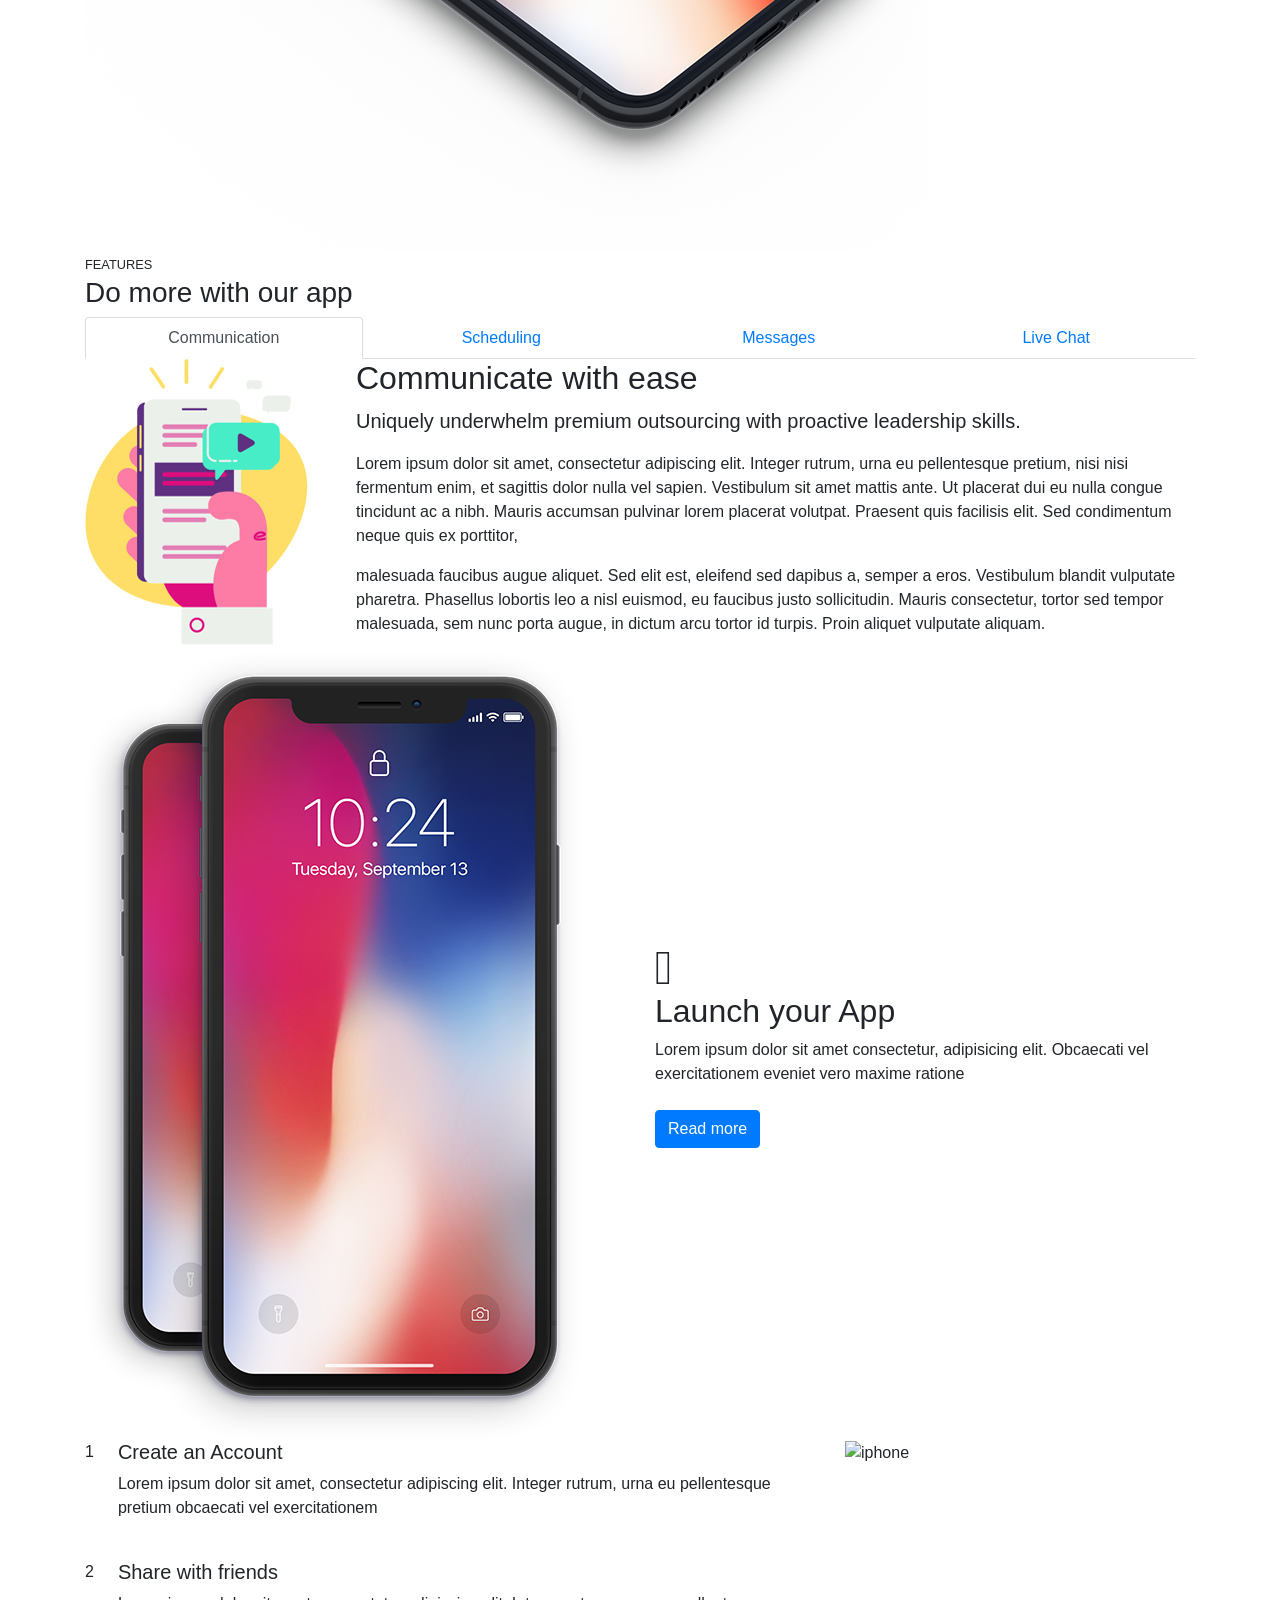
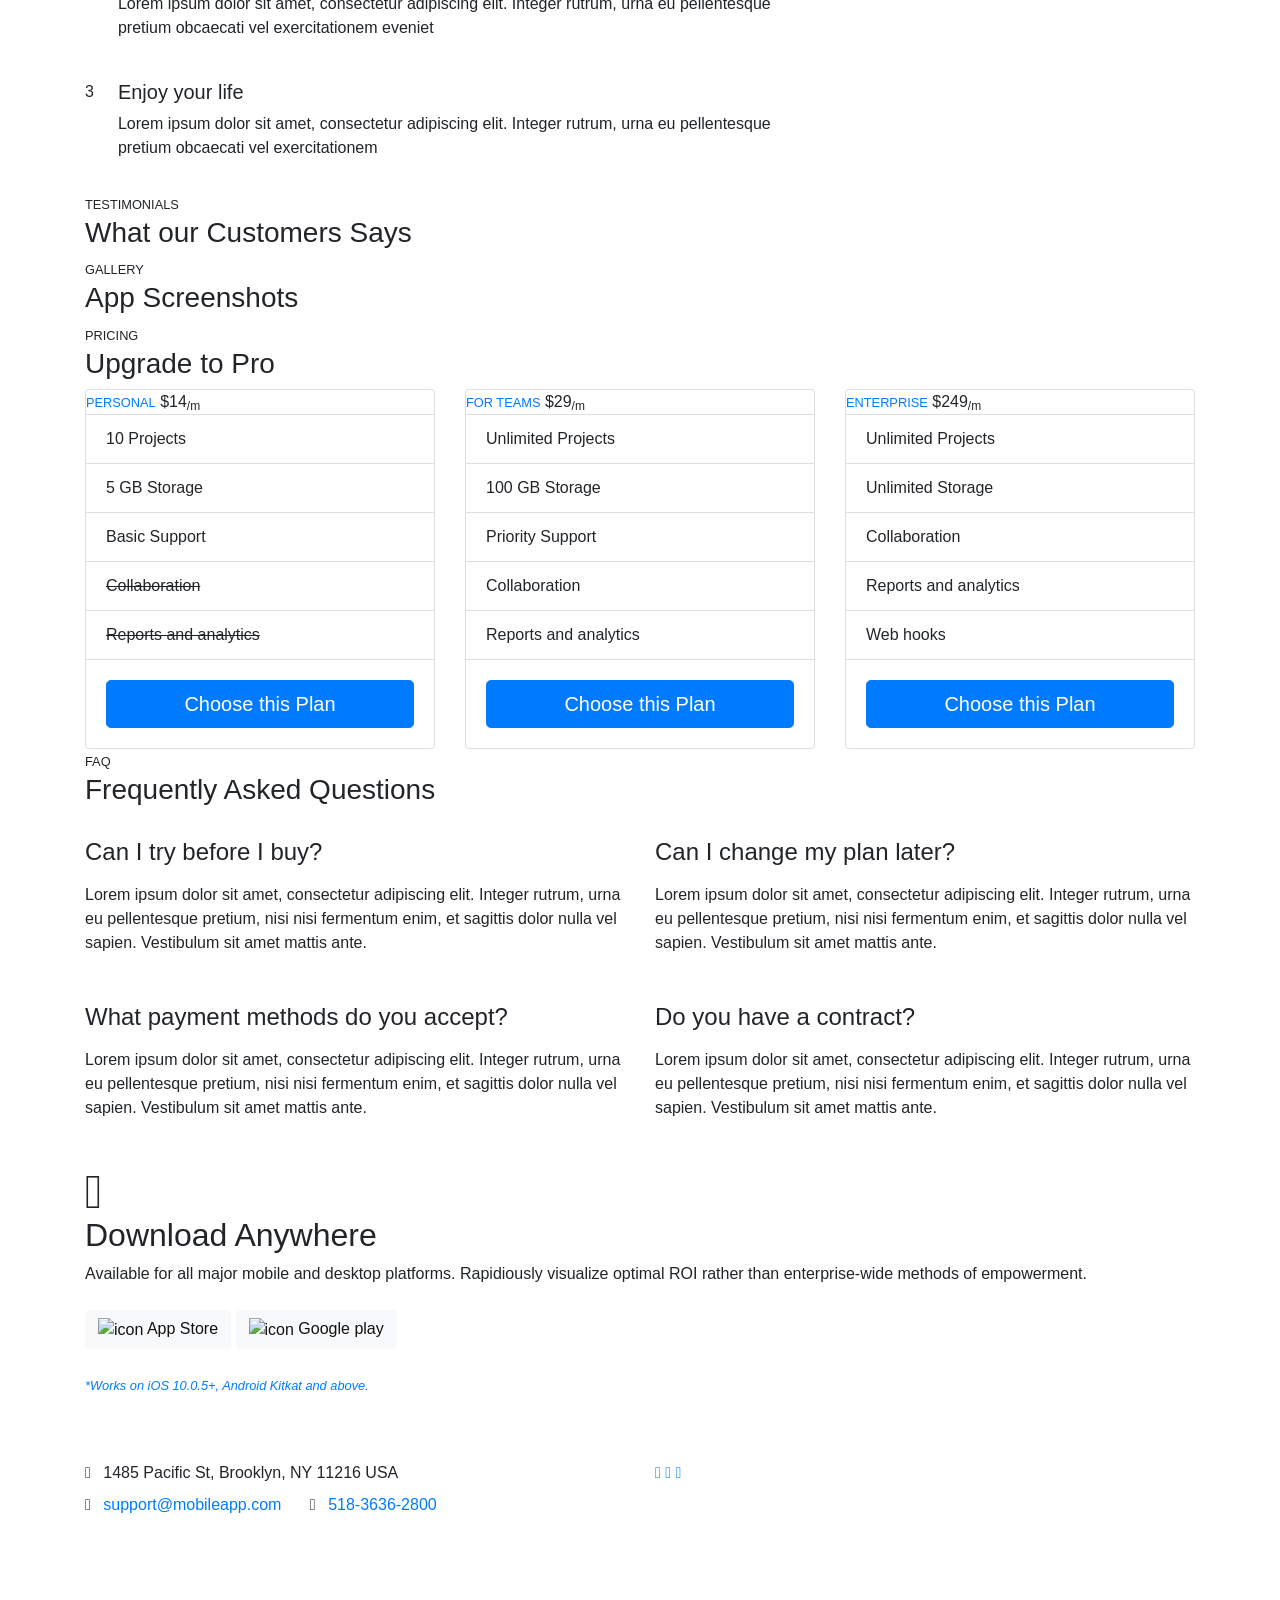
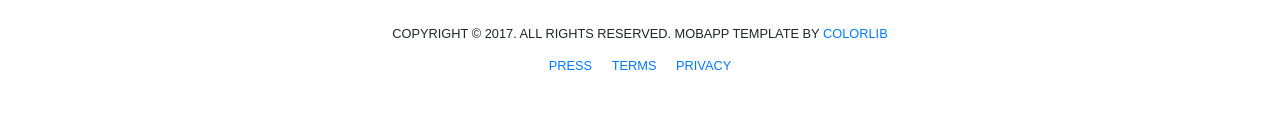
==== commit 8cf30c4b: "Update index.html" ====
--- a/index.html
+++ b/index.html
@@ -40,7 +40,7 @@
             <div class="row">
                 <div class="col-md-12">
                     <nav class="navbar navbar-dark navbar-expand-lg">
-                        <a class="navbar-brand" href="index.html"><img src="20250525_124125.png" class="img-fluid" alt="logo"></a> <button class="navbar-toggler" type="button" data-toggle="collapse" data-target="#navbar" aria-controls="navbar" aria-expanded="false" aria-label="Toggle navigation"> <span class="navbar-toggler-icon"></span> </button>
+                        <a class="navbar-brand" href="index.html"><img src="IMG_20250525_124547.png" class="img-fluid" alt="logo"></a> <button class="navbar-toggler" type="button" data-toggle="collapse" data-target="#navbar" aria-controls="navbar" aria-expanded="false" aria-label="Toggle navigation"> <span class="navbar-toggler-icon"></span> </button>
                         <div class="collapse navbar-collapse" id="navbar">
                             <ul class="navbar-nav ml-auto">
                                 <li class="nav-item"> <a class="nav-link active" href="home">HOME <span class="sr-only">(current)</span></a> </li>
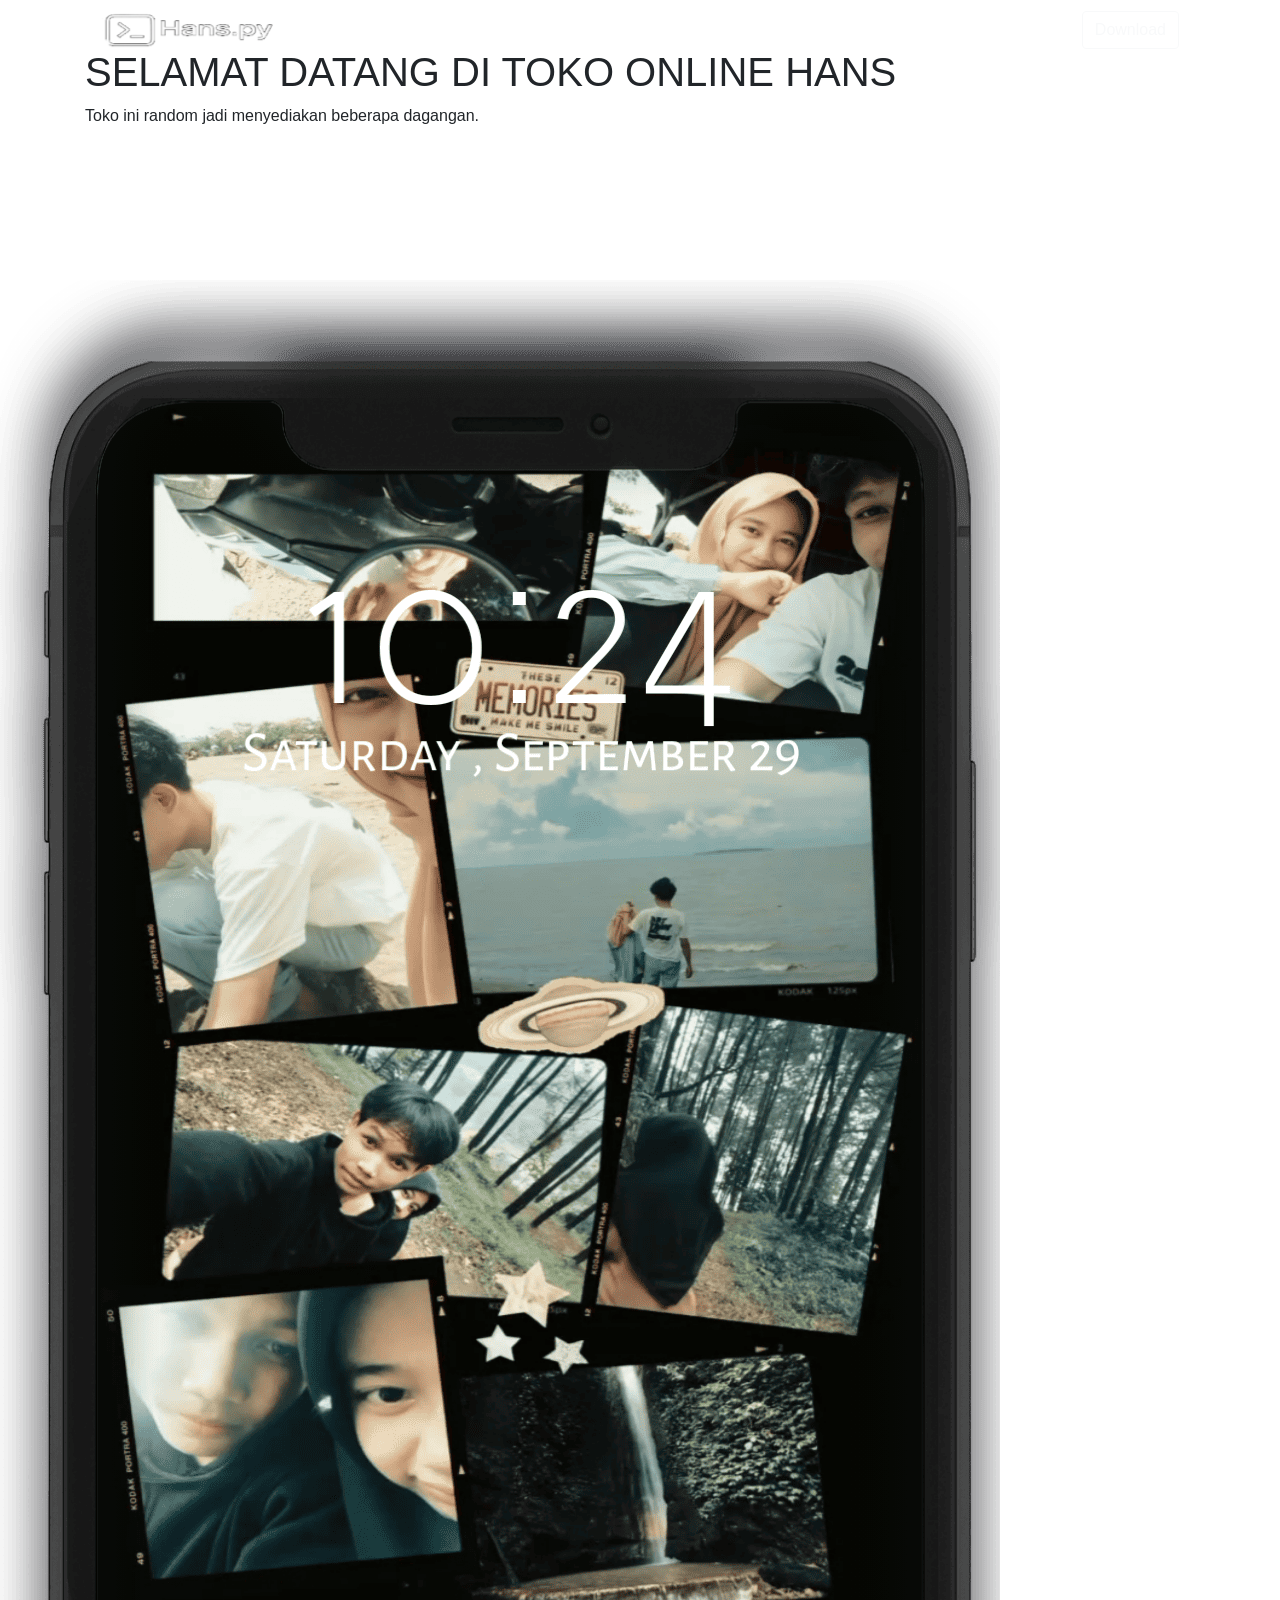
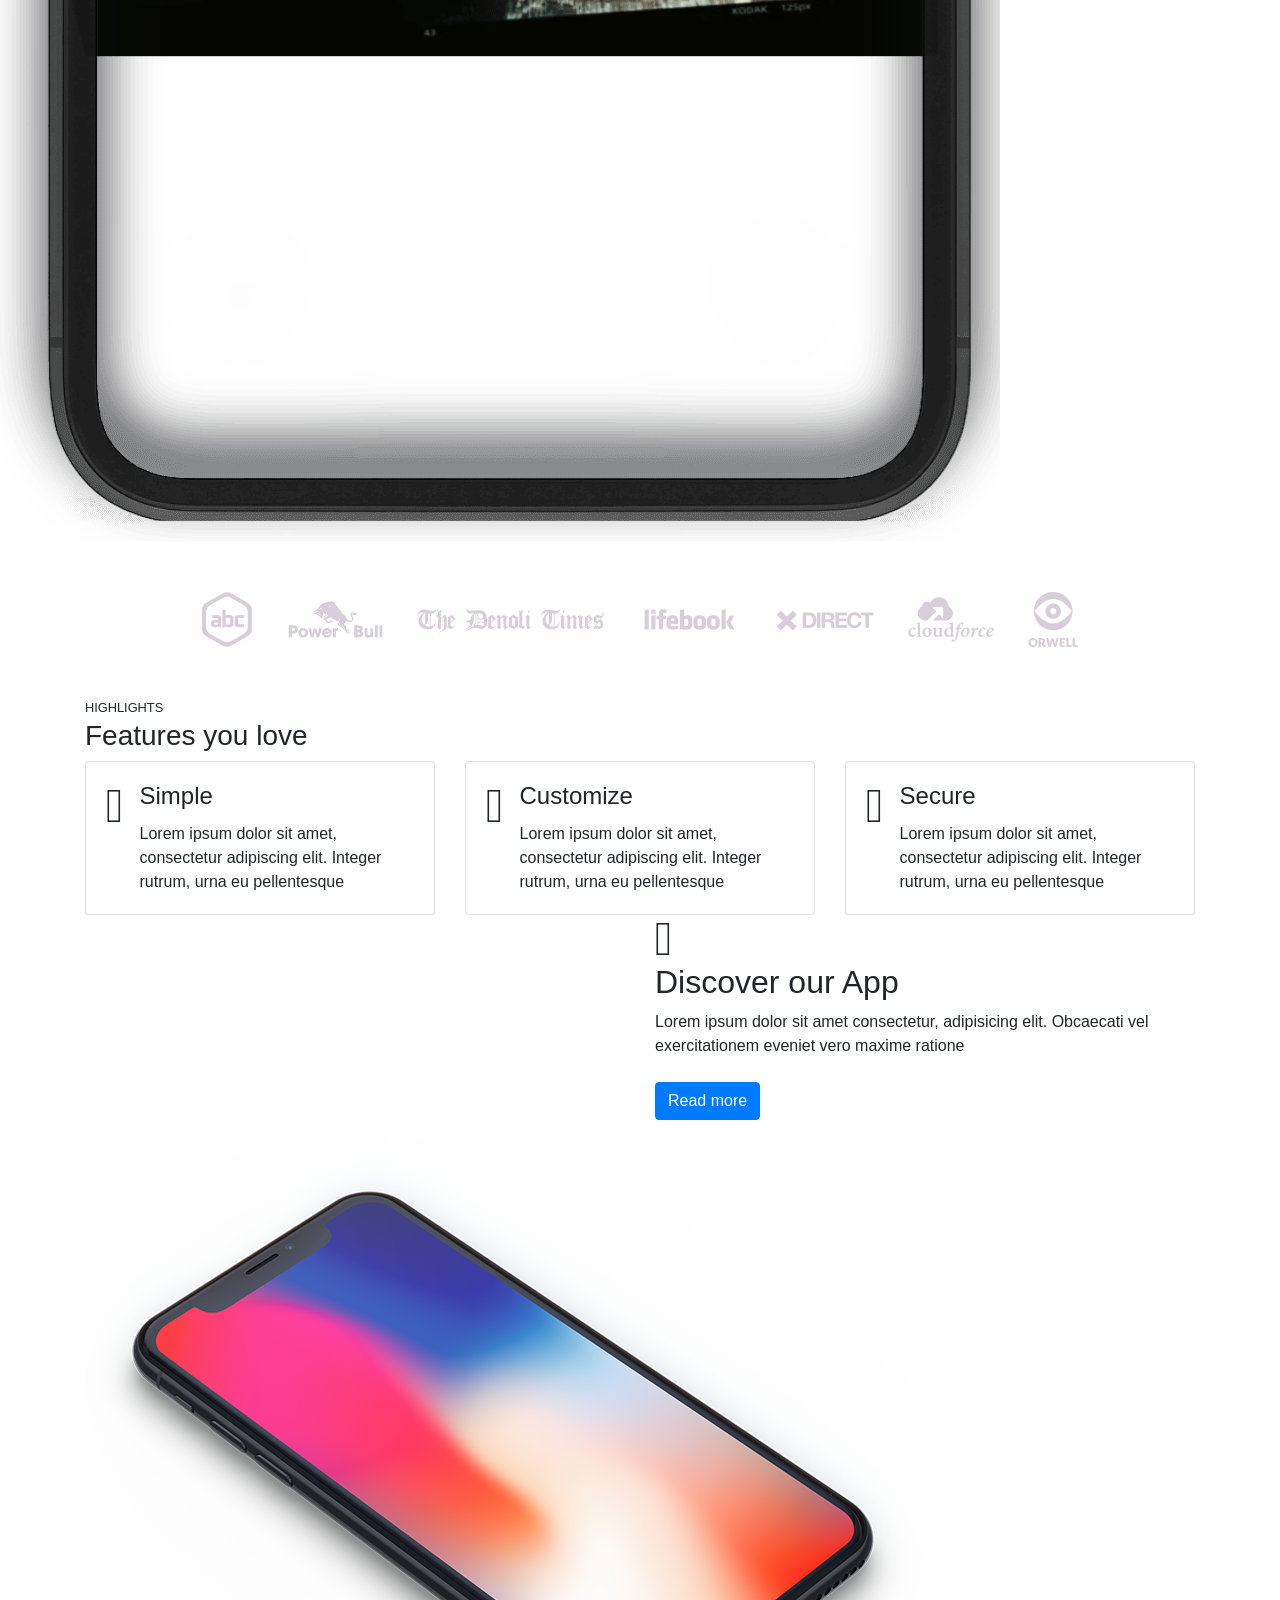
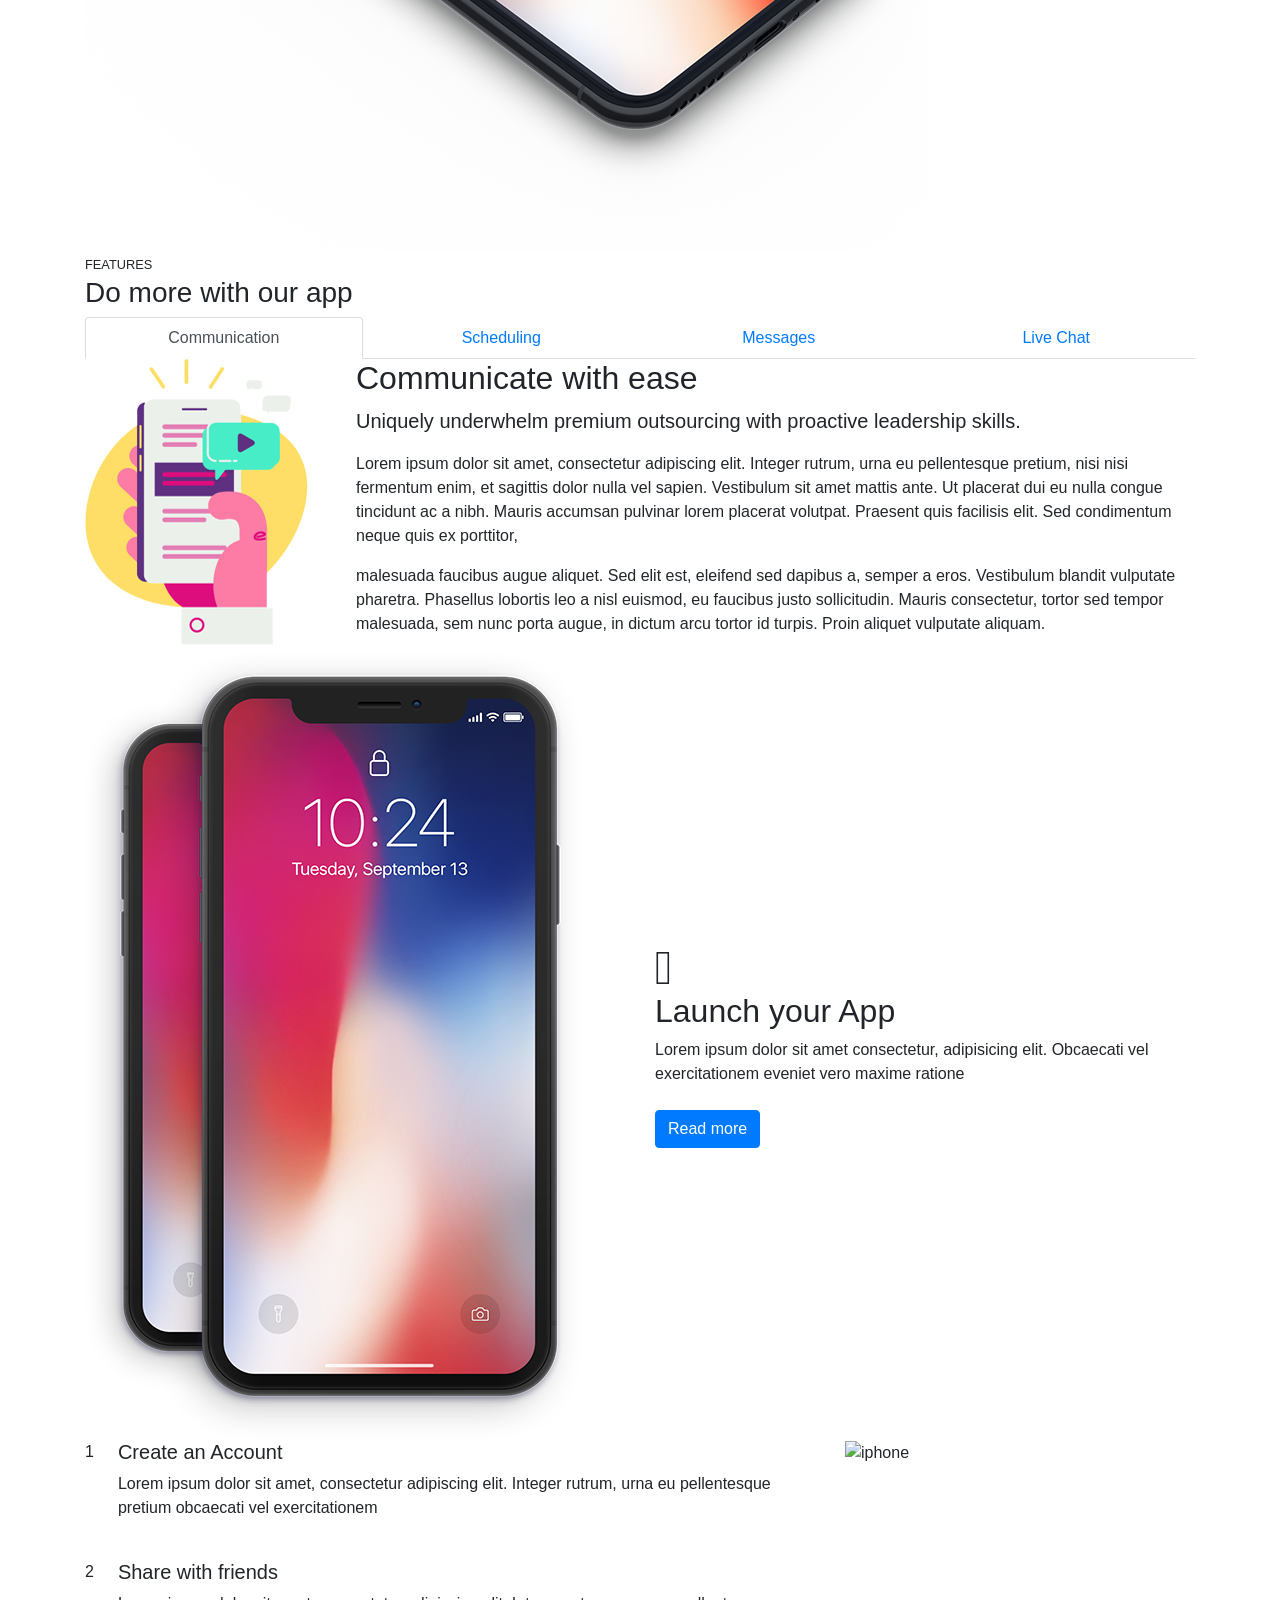
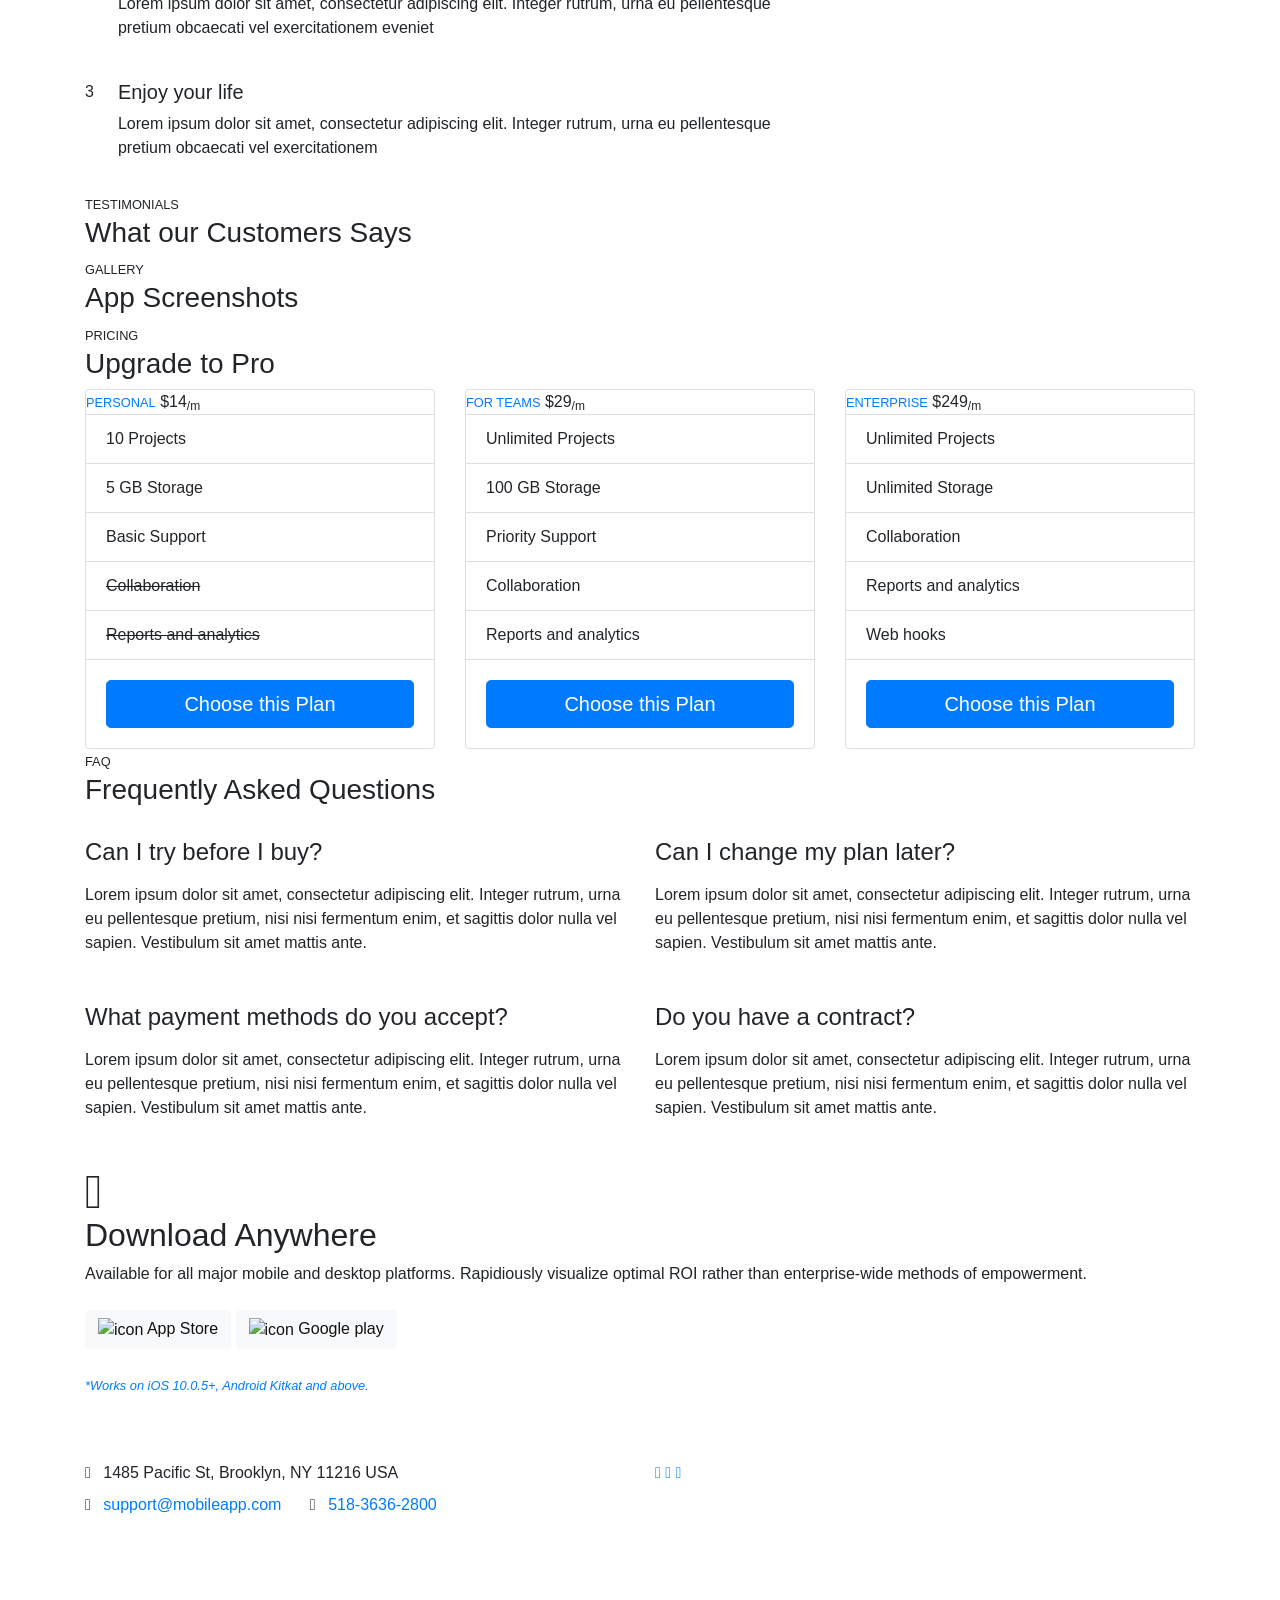
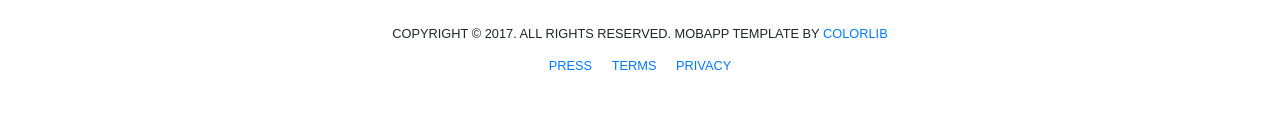
==== commit 0afd279c: "Update index.html" ====
--- a/index.html
+++ b/index.html
@@ -40,7 +40,7 @@
             <div class="row">
                 <div class="col-md-12">
                     <nav class="navbar navbar-dark navbar-expand-lg">
-                        <a class="navbar-brand" href="index.html"><img src="IMG_20250525_124547.png" class="img-fluid" alt="logo"></a> <button class="navbar-toggler" type="button" data-toggle="collapse" data-target="#navbar" aria-controls="navbar" aria-expanded="false" aria-label="Toggle navigation"> <span class="navbar-toggler-icon"></span> </button>
+                        <a class="navbar-brand" href="index.html"><img src="Logo1.png" class="img-fluid" alt="logo"></a> <button class="navbar-toggler" type="button" data-toggle="collapse" data-target="#navbar" aria-controls="navbar" aria-expanded="false" aria-label="Toggle navigation"> <span class="navbar-toggler-icon"></span> </button>
                         <div class="collapse navbar-collapse" id="navbar">
                             <ul class="navbar-nav ml-auto">
                                 <li class="nav-item"> <a class="nav-link active" href="home">HOME <span class="sr-only">(current)</span></a> </li>
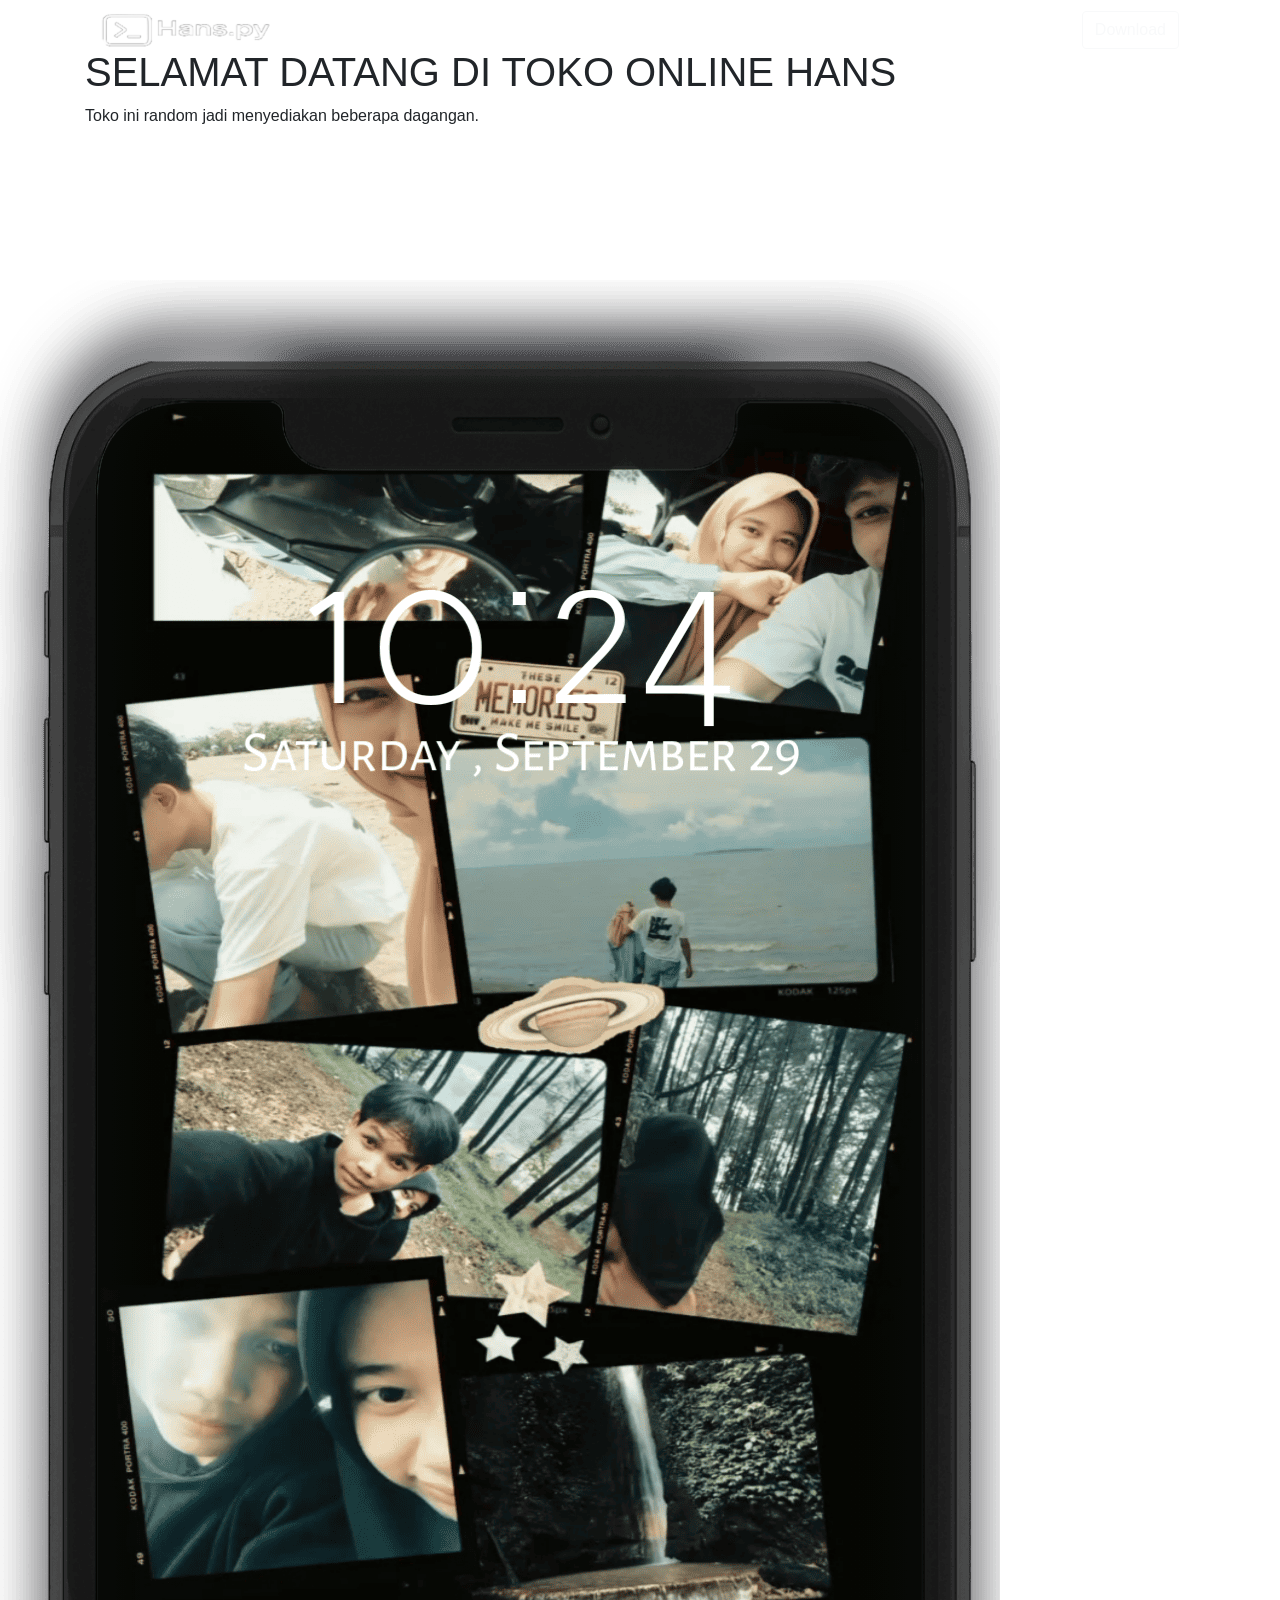
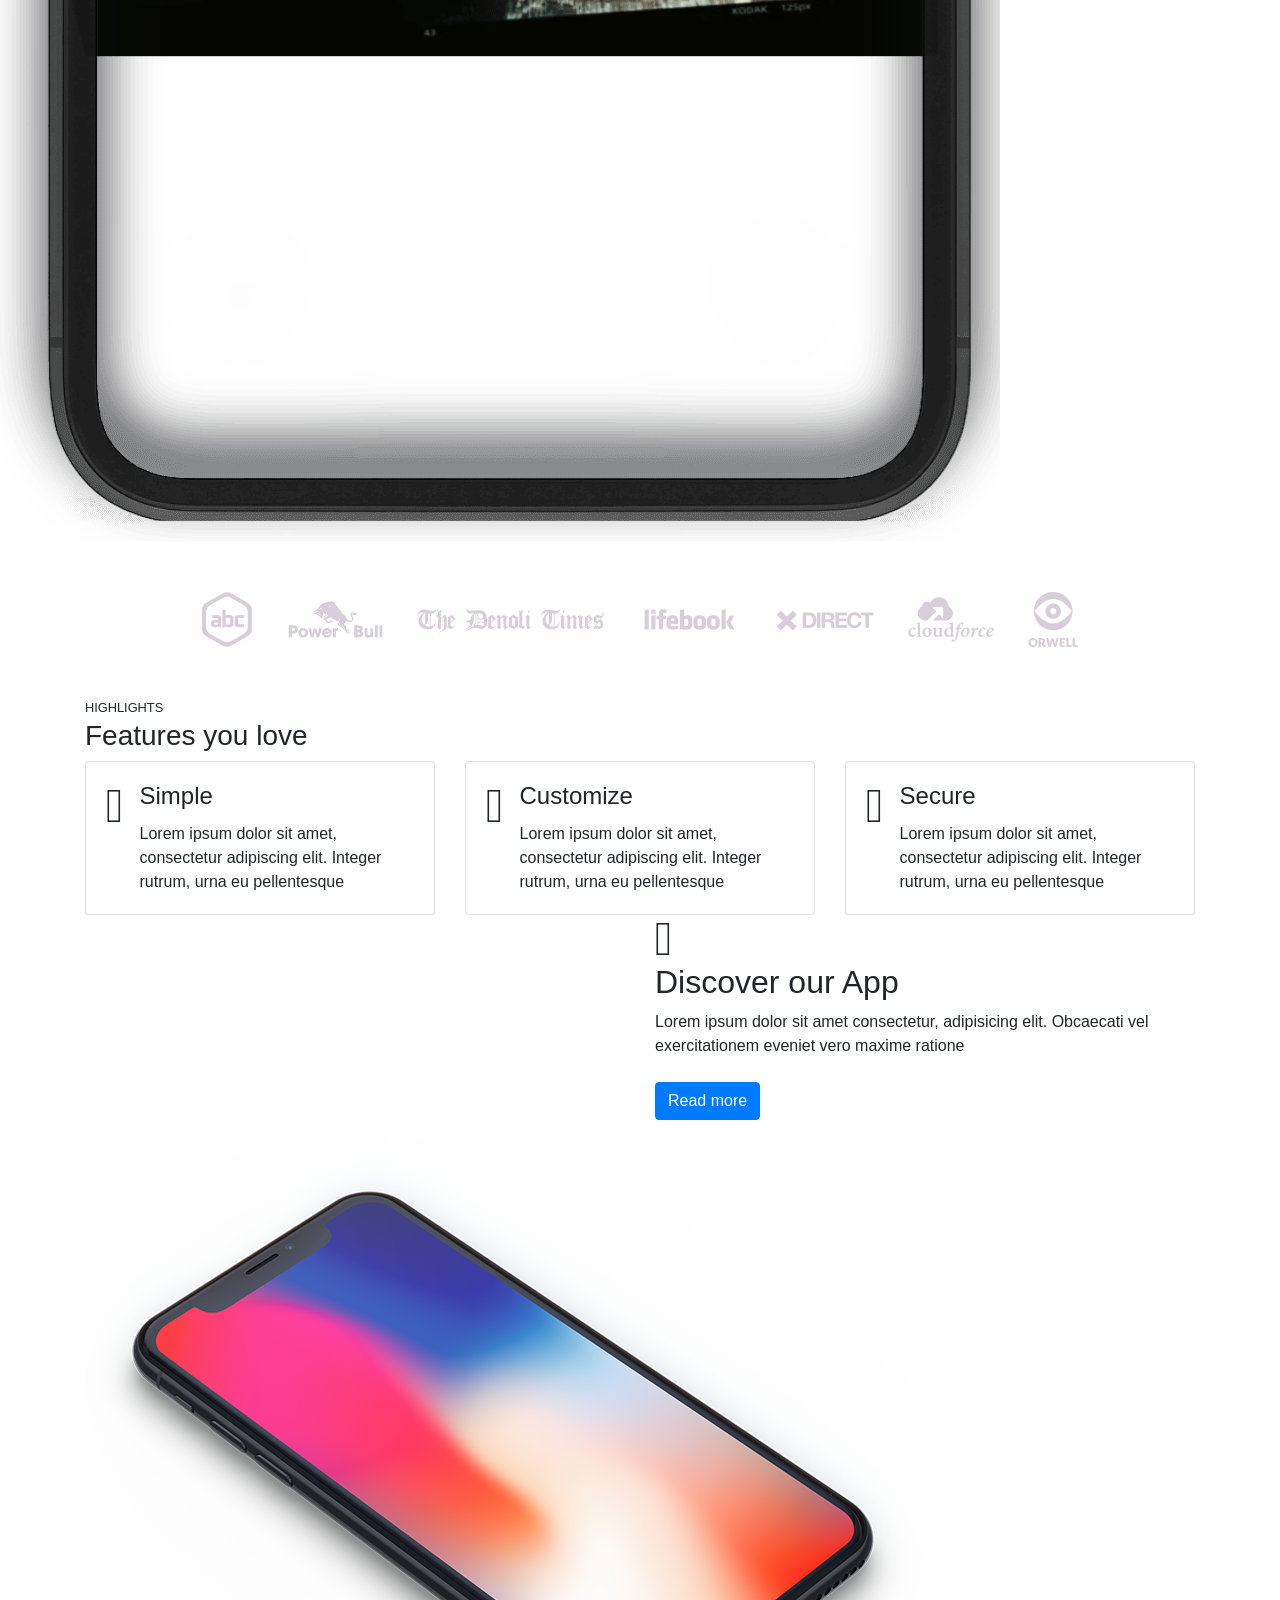
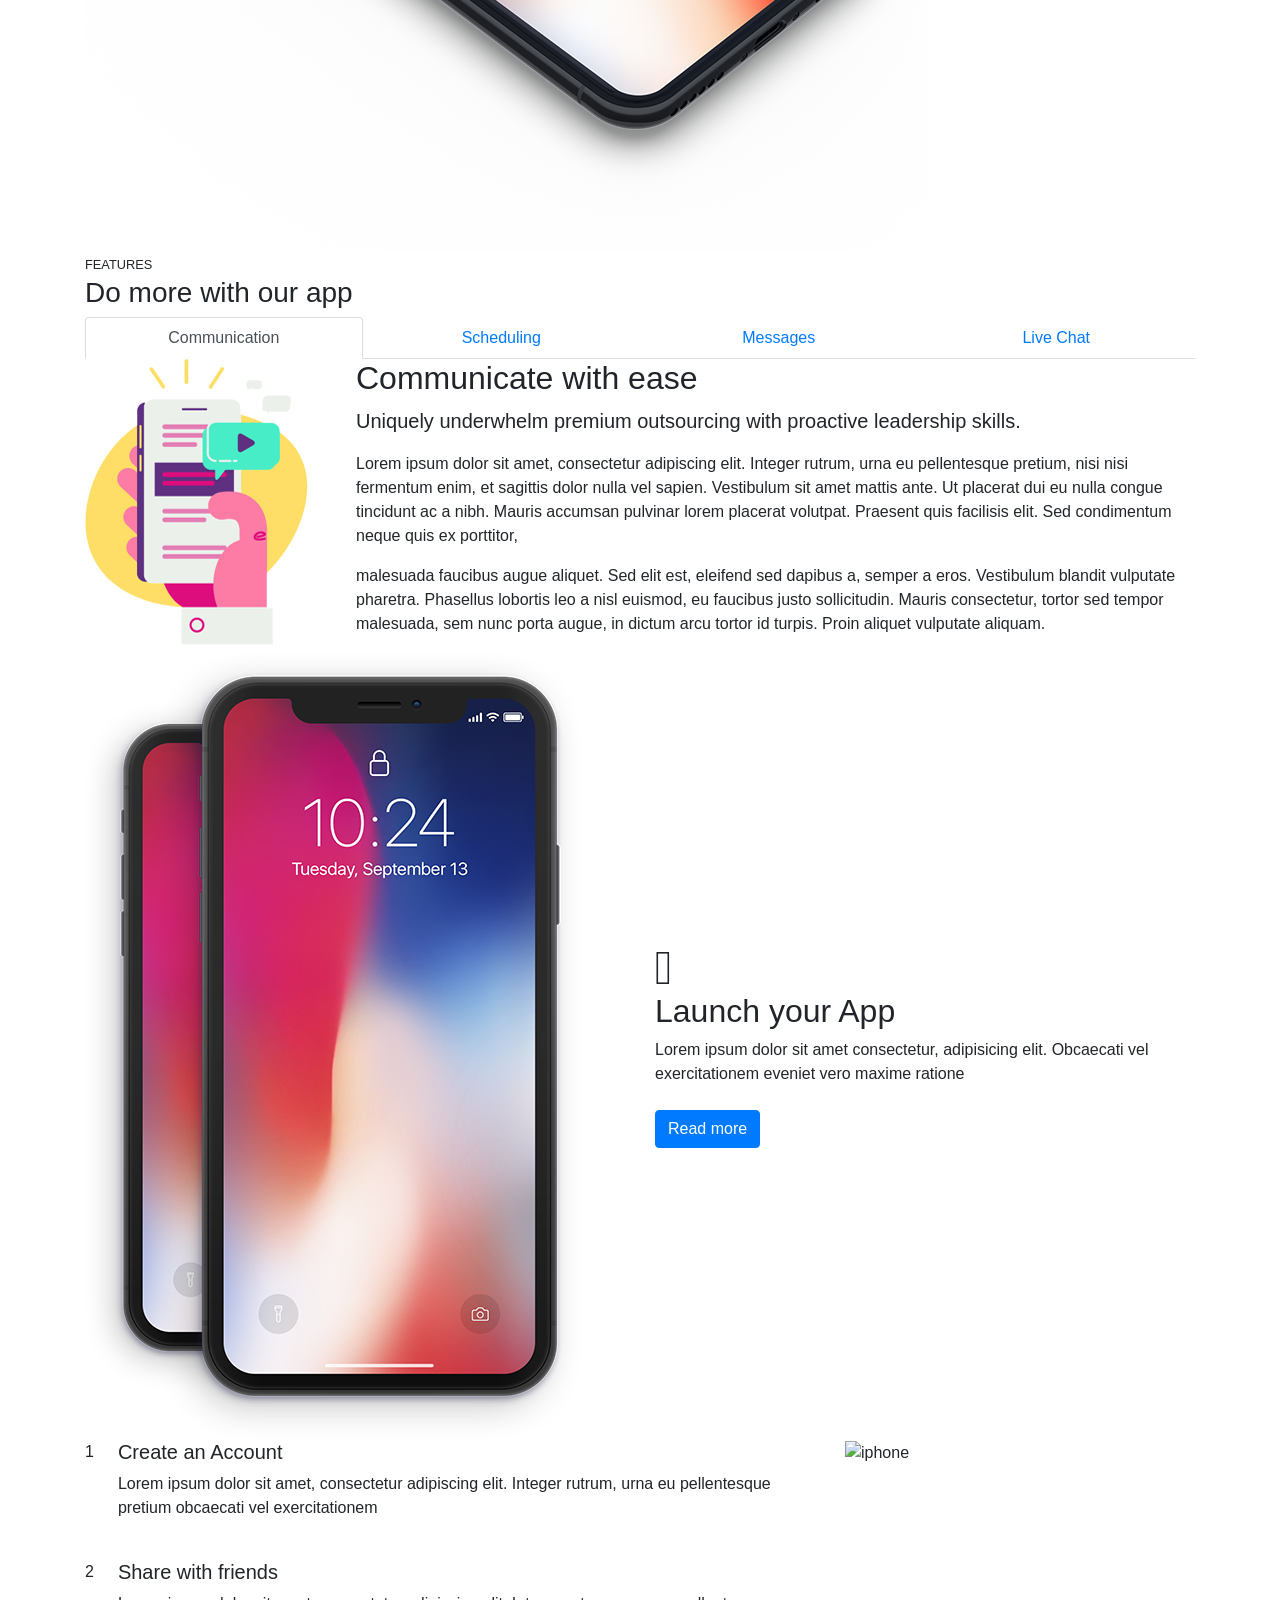
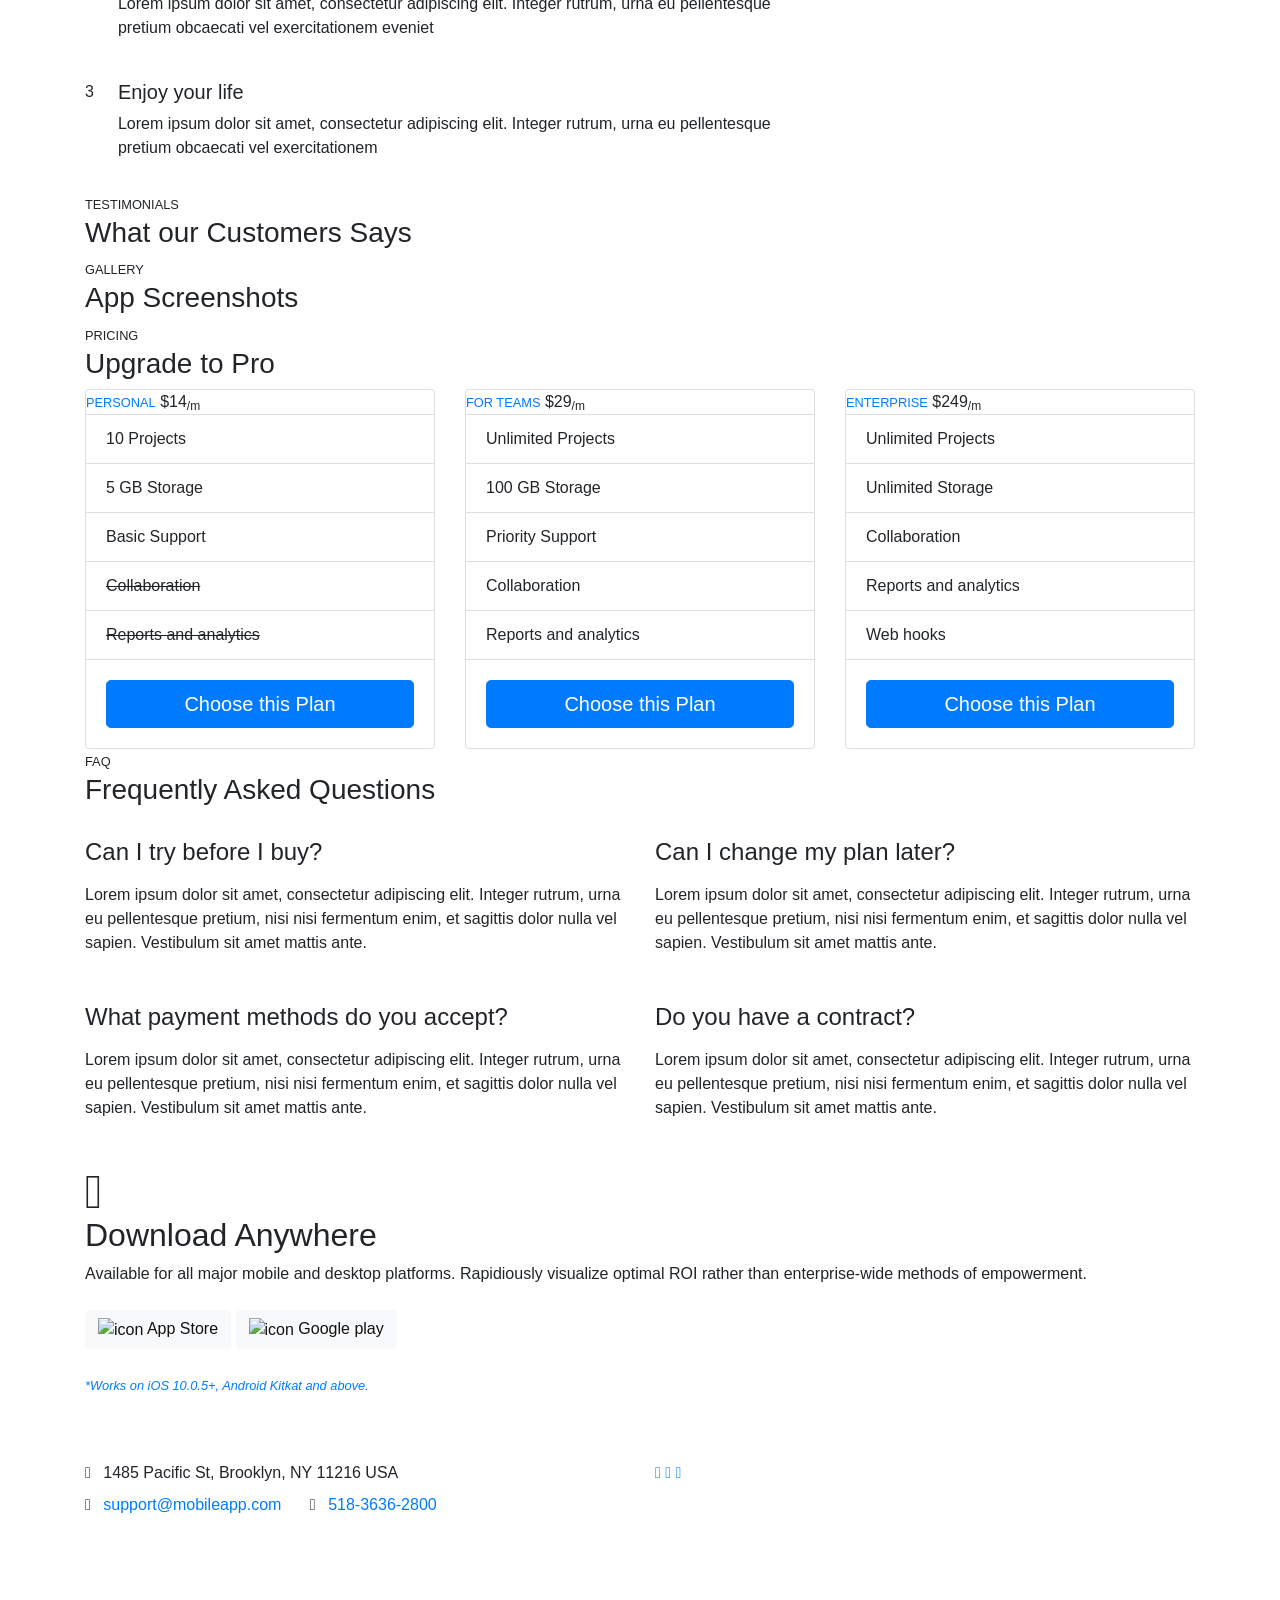
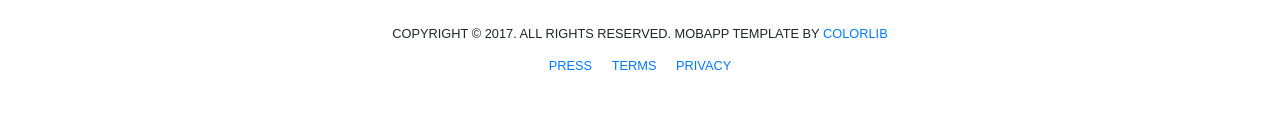
==== commit c20ce351: "Update index.html" ====
--- a/index.html
+++ b/index.html
@@ -40,7 +40,7 @@
             <div class="row">
                 <div class="col-md-12">
                     <nav class="navbar navbar-dark navbar-expand-lg">
-                        <a class="navbar-brand" href="index.html"><img src="Logo1.png" class="img-fluid" alt="logo"></a> <button class="navbar-toggler" type="button" data-toggle="collapse" data-target="#navbar" aria-controls="navbar" aria-expanded="false" aria-label="Toggle navigation"> <span class="navbar-toggler-icon"></span> </button>
+                        <a class="navbar-brand" href="index.html"><img src="logo12.png" class="img-fluid" alt="logo"></a> <button class="navbar-toggler" type="button" data-toggle="collapse" data-target="#navbar" aria-controls="navbar" aria-expanded="false" aria-label="Toggle navigation"> <span class="navbar-toggler-icon"></span> </button>
                         <div class="collapse navbar-collapse" id="navbar">
                             <ul class="navbar-nav ml-auto">
                                 <li class="nav-item"> <a class="nav-link active" href="home">HOME <span class="sr-only">(current)</span></a> </li>
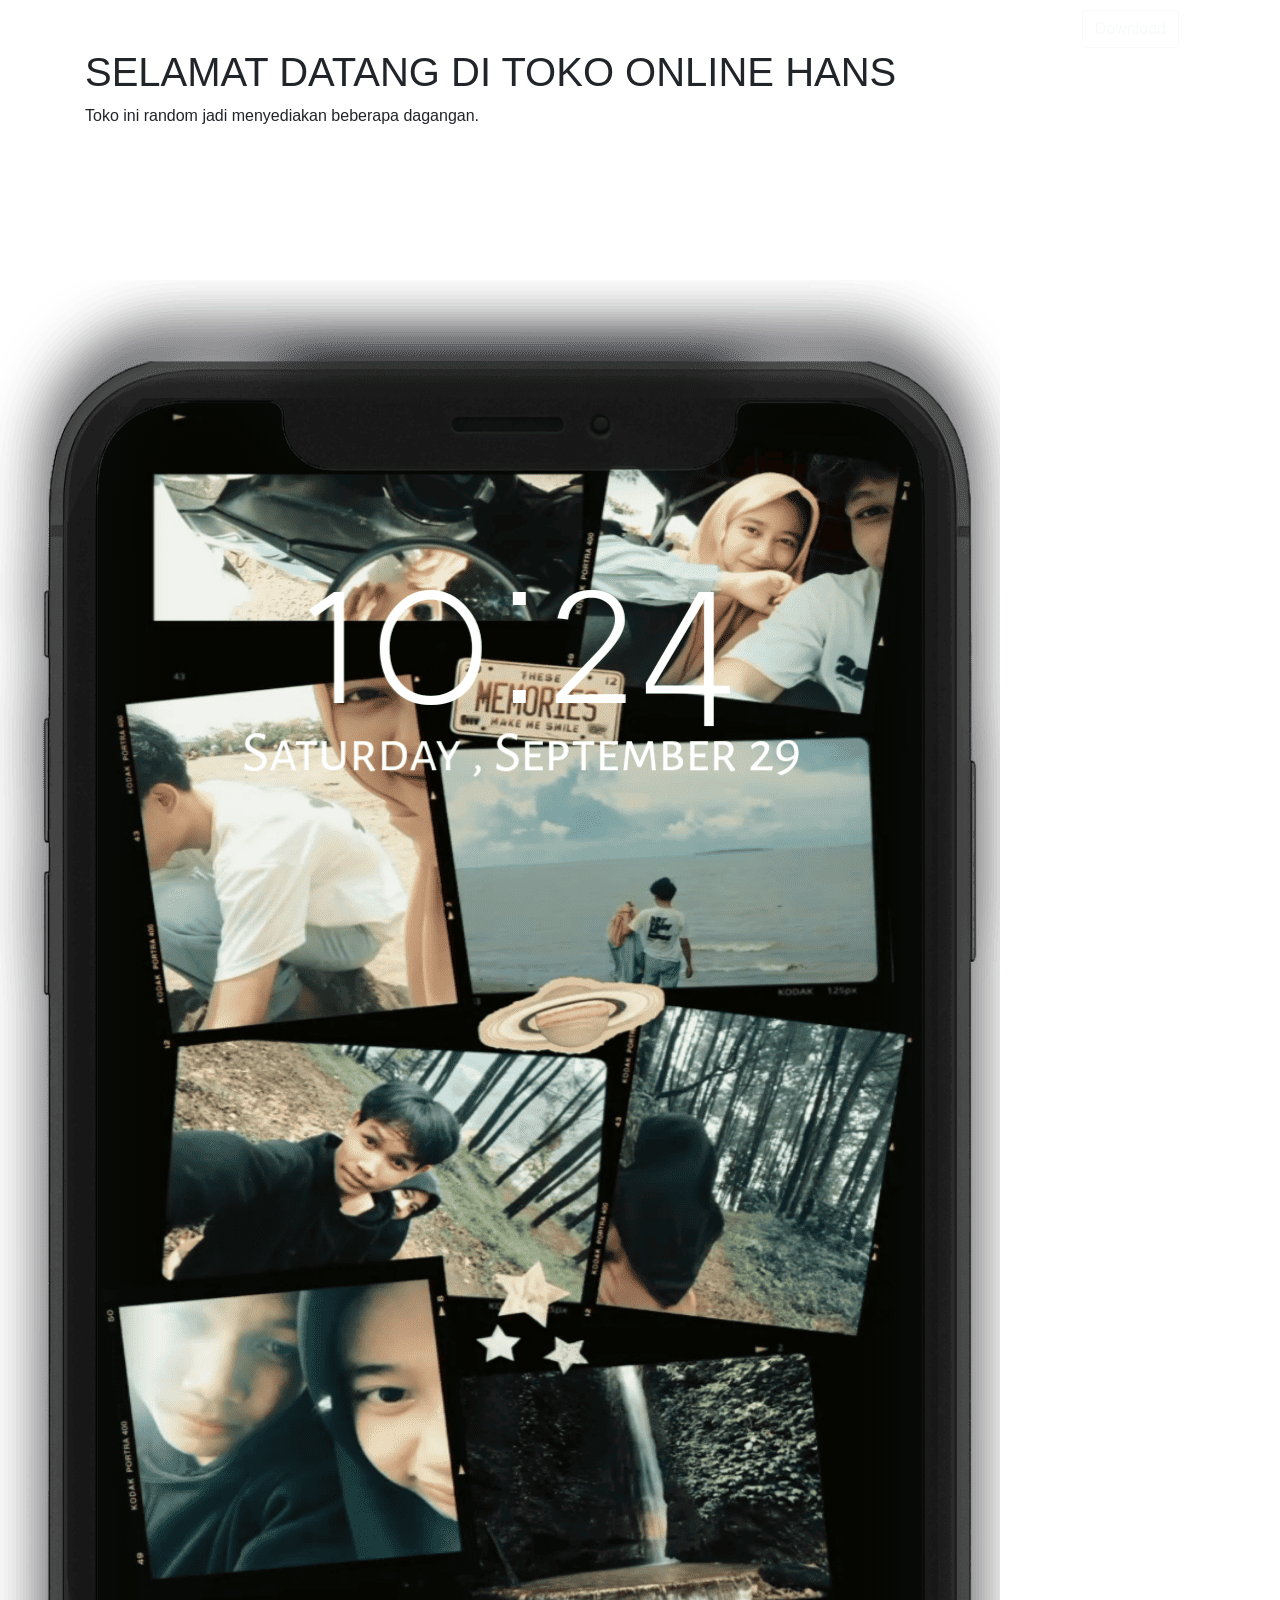
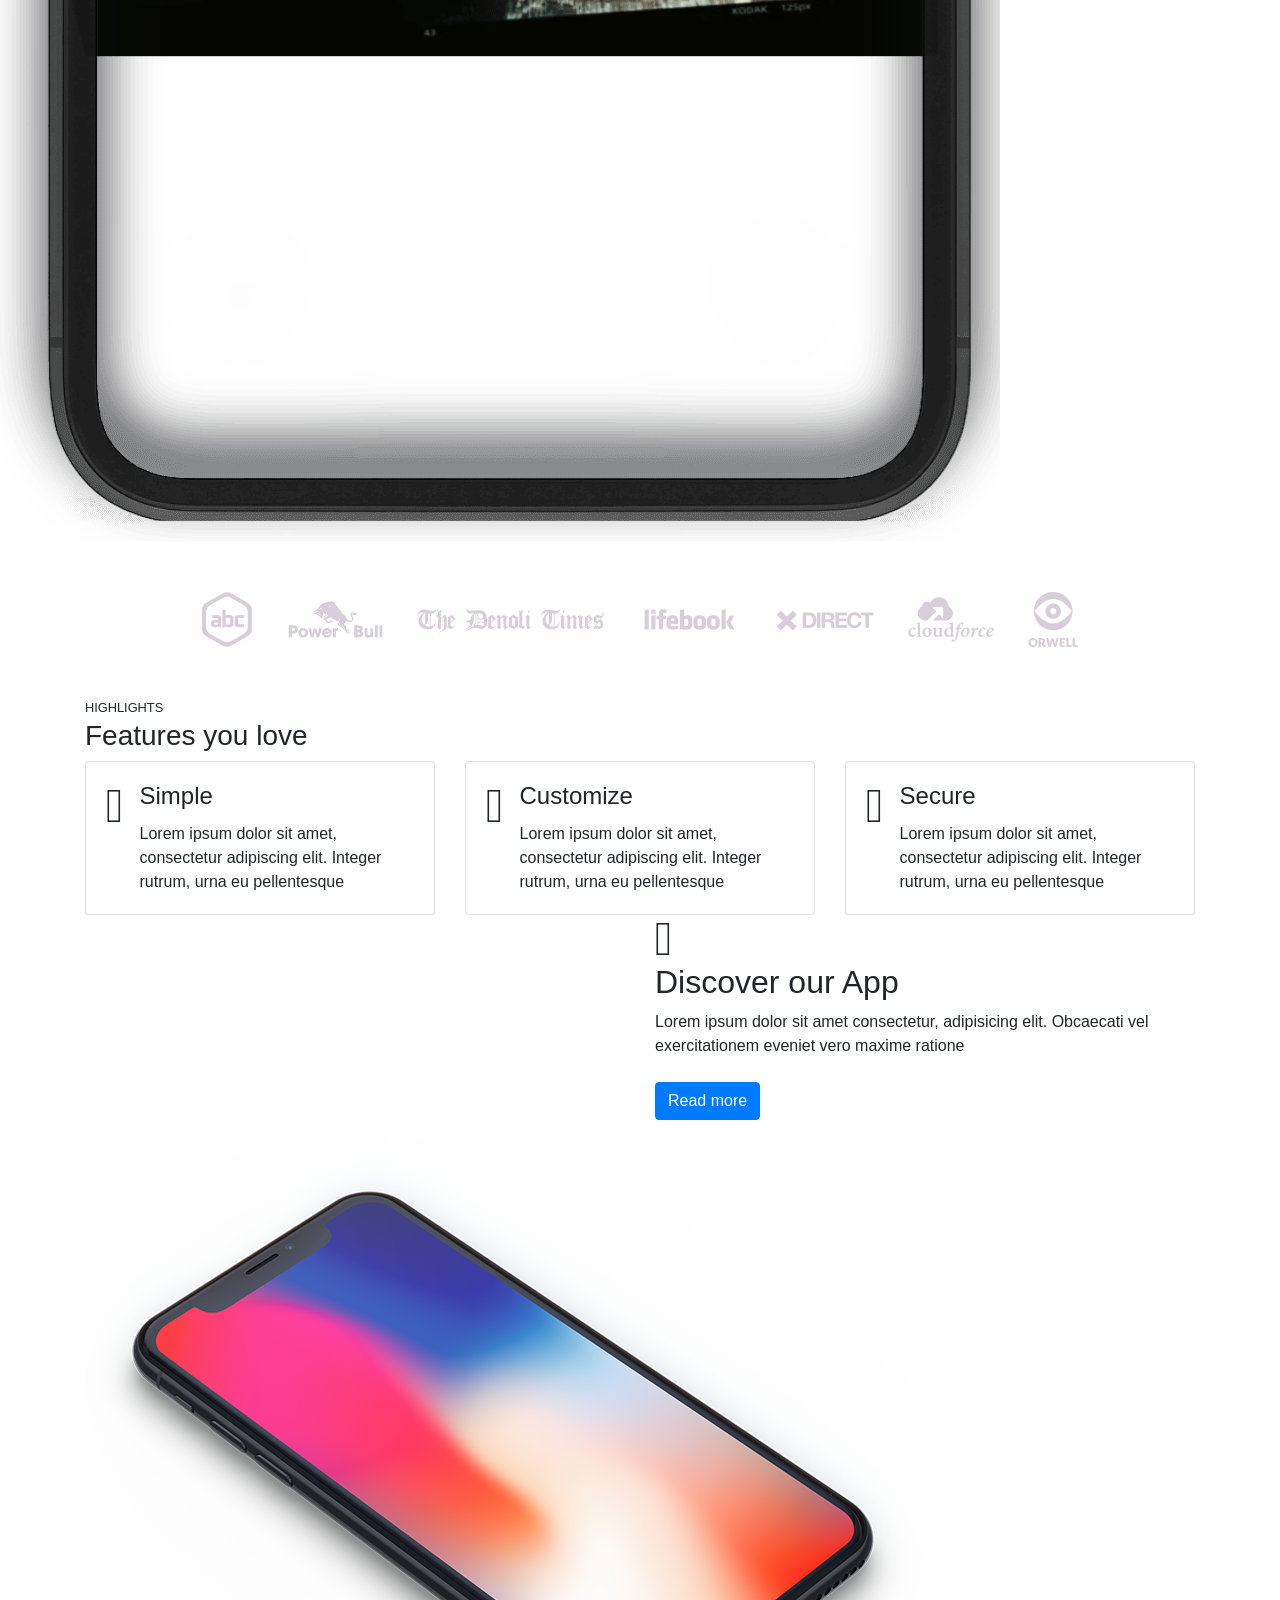
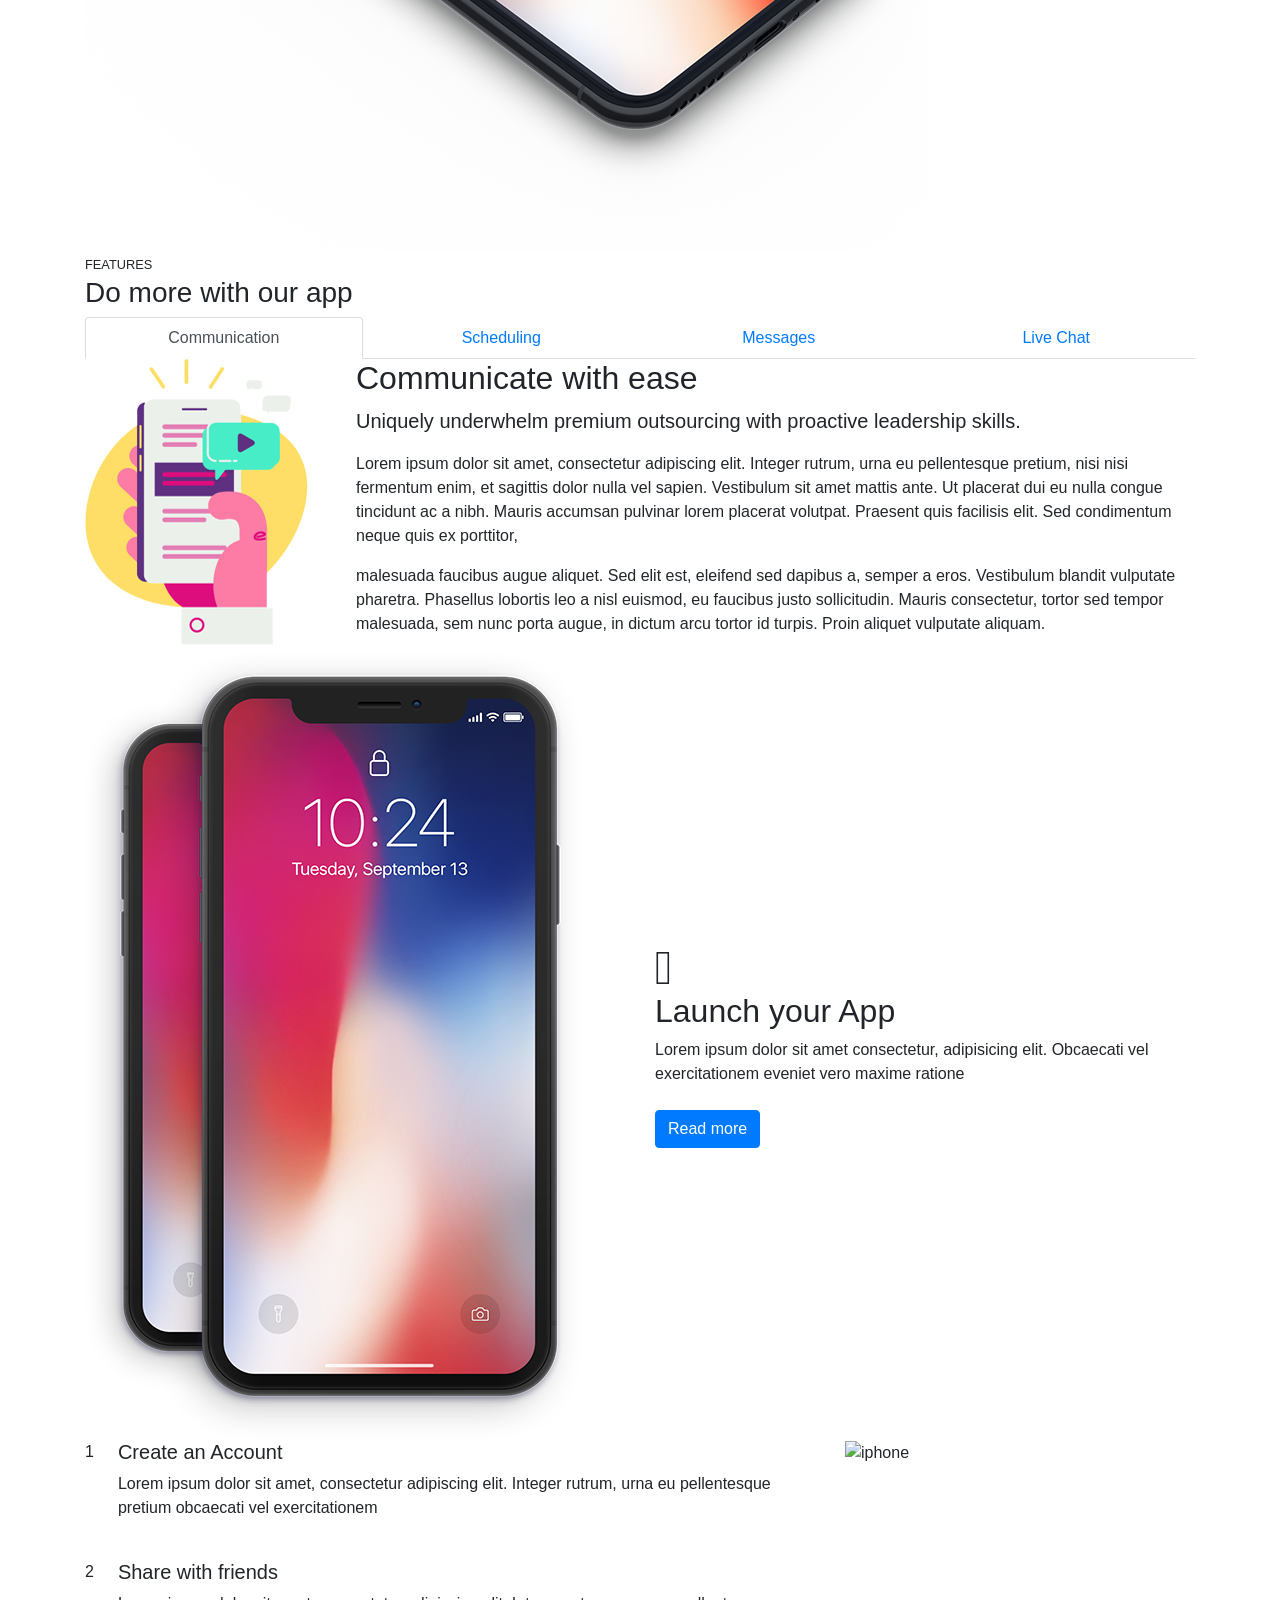
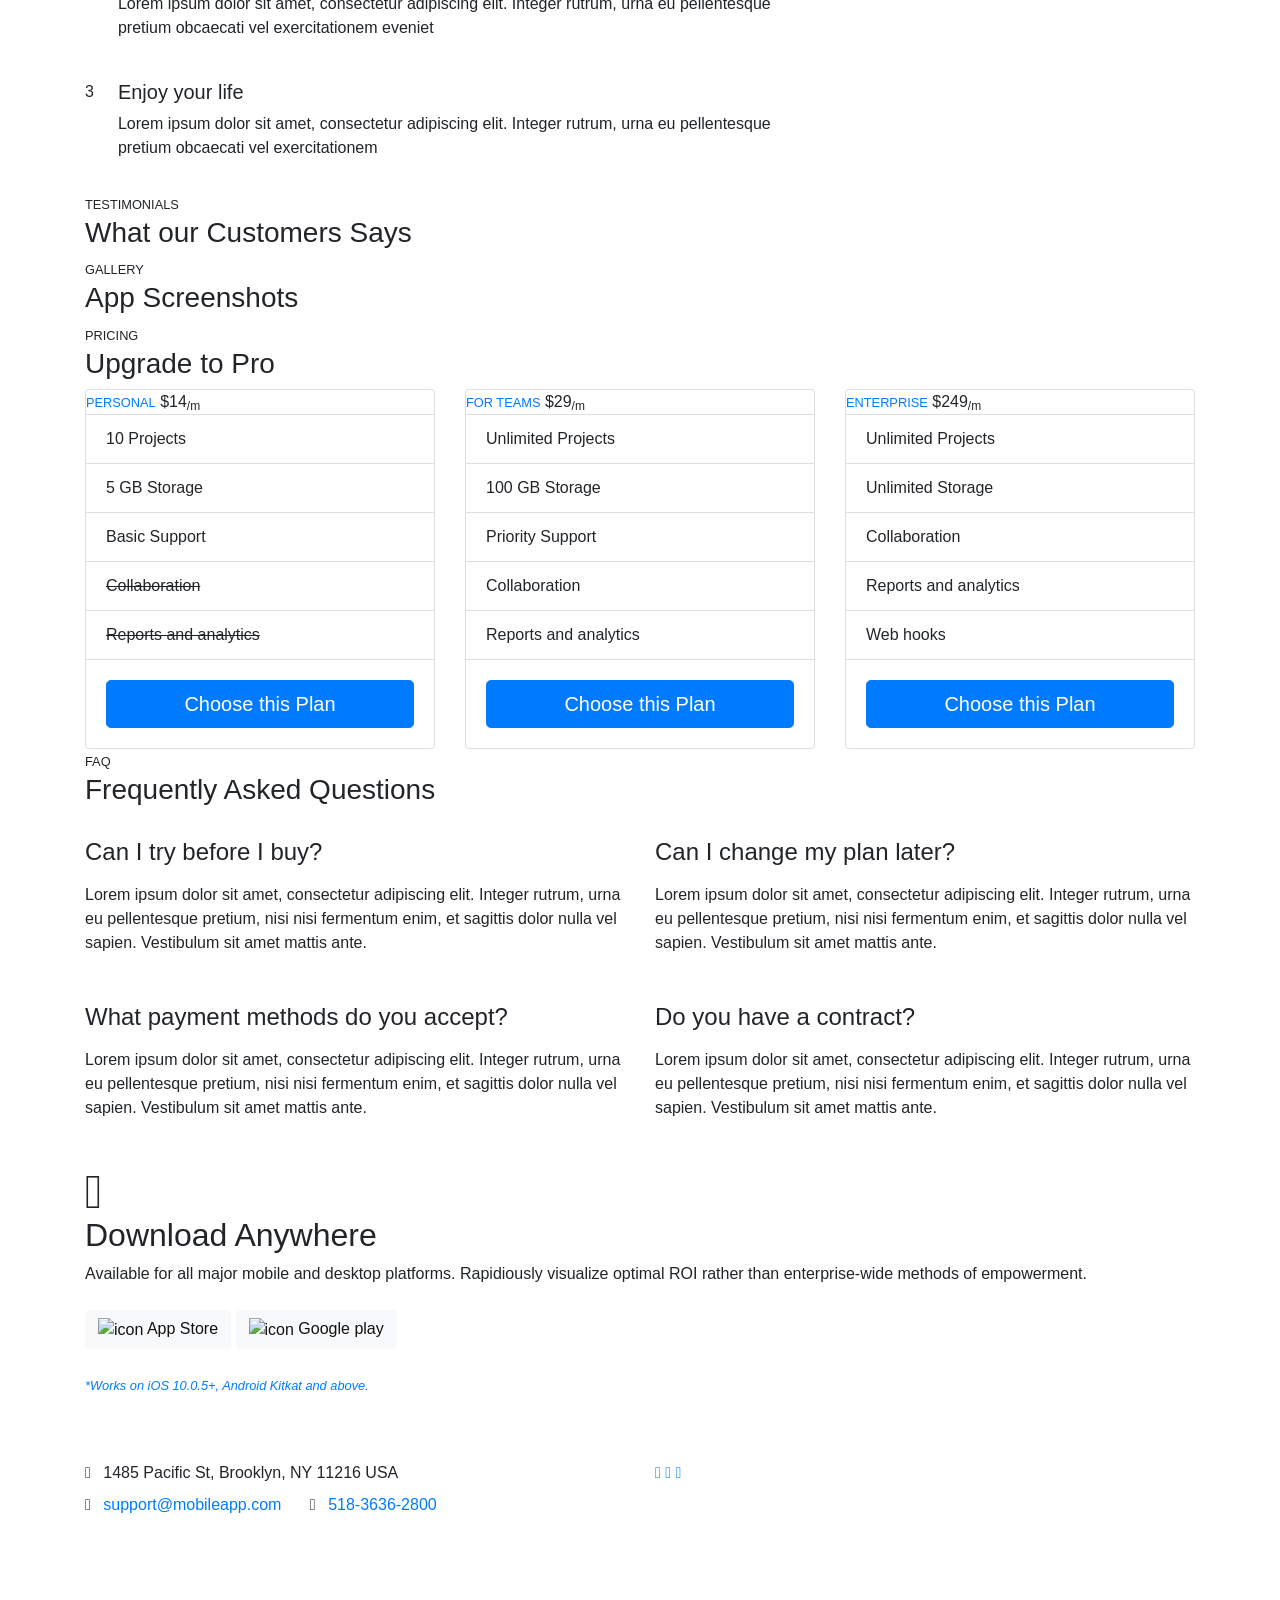
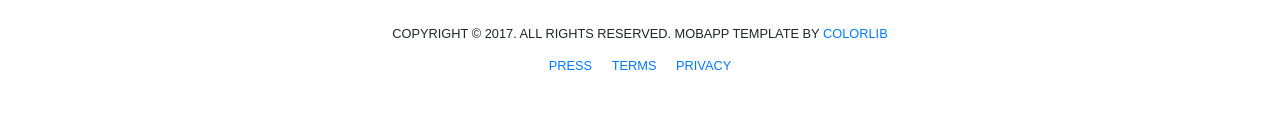
==== commit df5b1bb4: "Update index.html" ====
--- a/index.html
+++ b/index.html
@@ -40,7 +40,7 @@
             <div class="row">
                 <div class="col-md-12">
                     <nav class="navbar navbar-dark navbar-expand-lg">
-                        <a class="navbar-brand" href="index.html"><img src="logo12.png" class="img-fluid" alt="logo"></a> <button class="navbar-toggler" type="button" data-toggle="collapse" data-target="#navbar" aria-controls="navbar" aria-expanded="false" aria-label="Toggle navigation"> <span class="navbar-toggler-icon"></span> </button>
+                        <a class="navbar-brand" href="index.html"><img src="IMG_20250525_151955.png" class="img-fluid" alt="logo"></a> <button class="navbar-toggler" type="button" data-toggle="collapse" data-target="#navbar" aria-controls="navbar" aria-expanded="false" aria-label="Toggle navigation"> <span class="navbar-toggler-icon"></span> </button>
                         <div class="collapse navbar-collapse" id="navbar">
                             <ul class="navbar-nav ml-auto">
                                 <li class="nav-item"> <a class="nav-link active" href="home">HOME <span class="sr-only">(current)</span></a> </li>
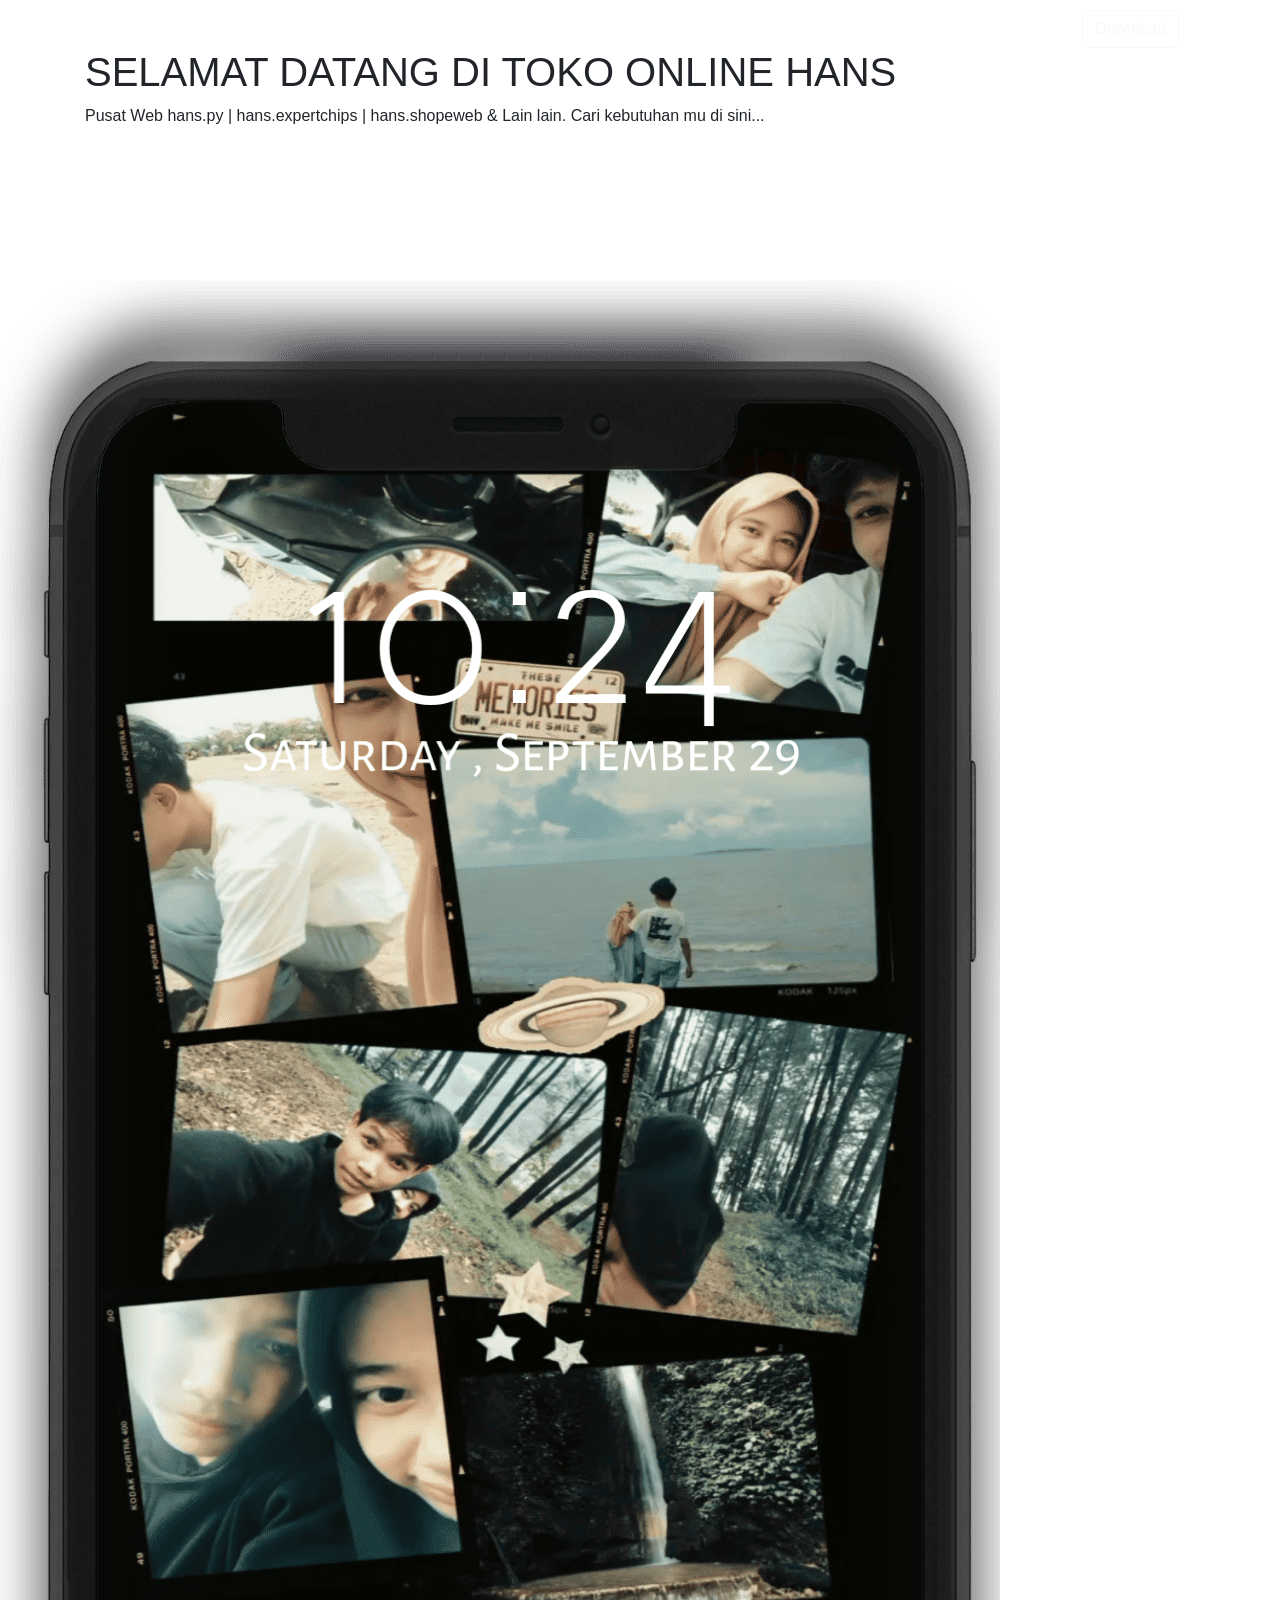
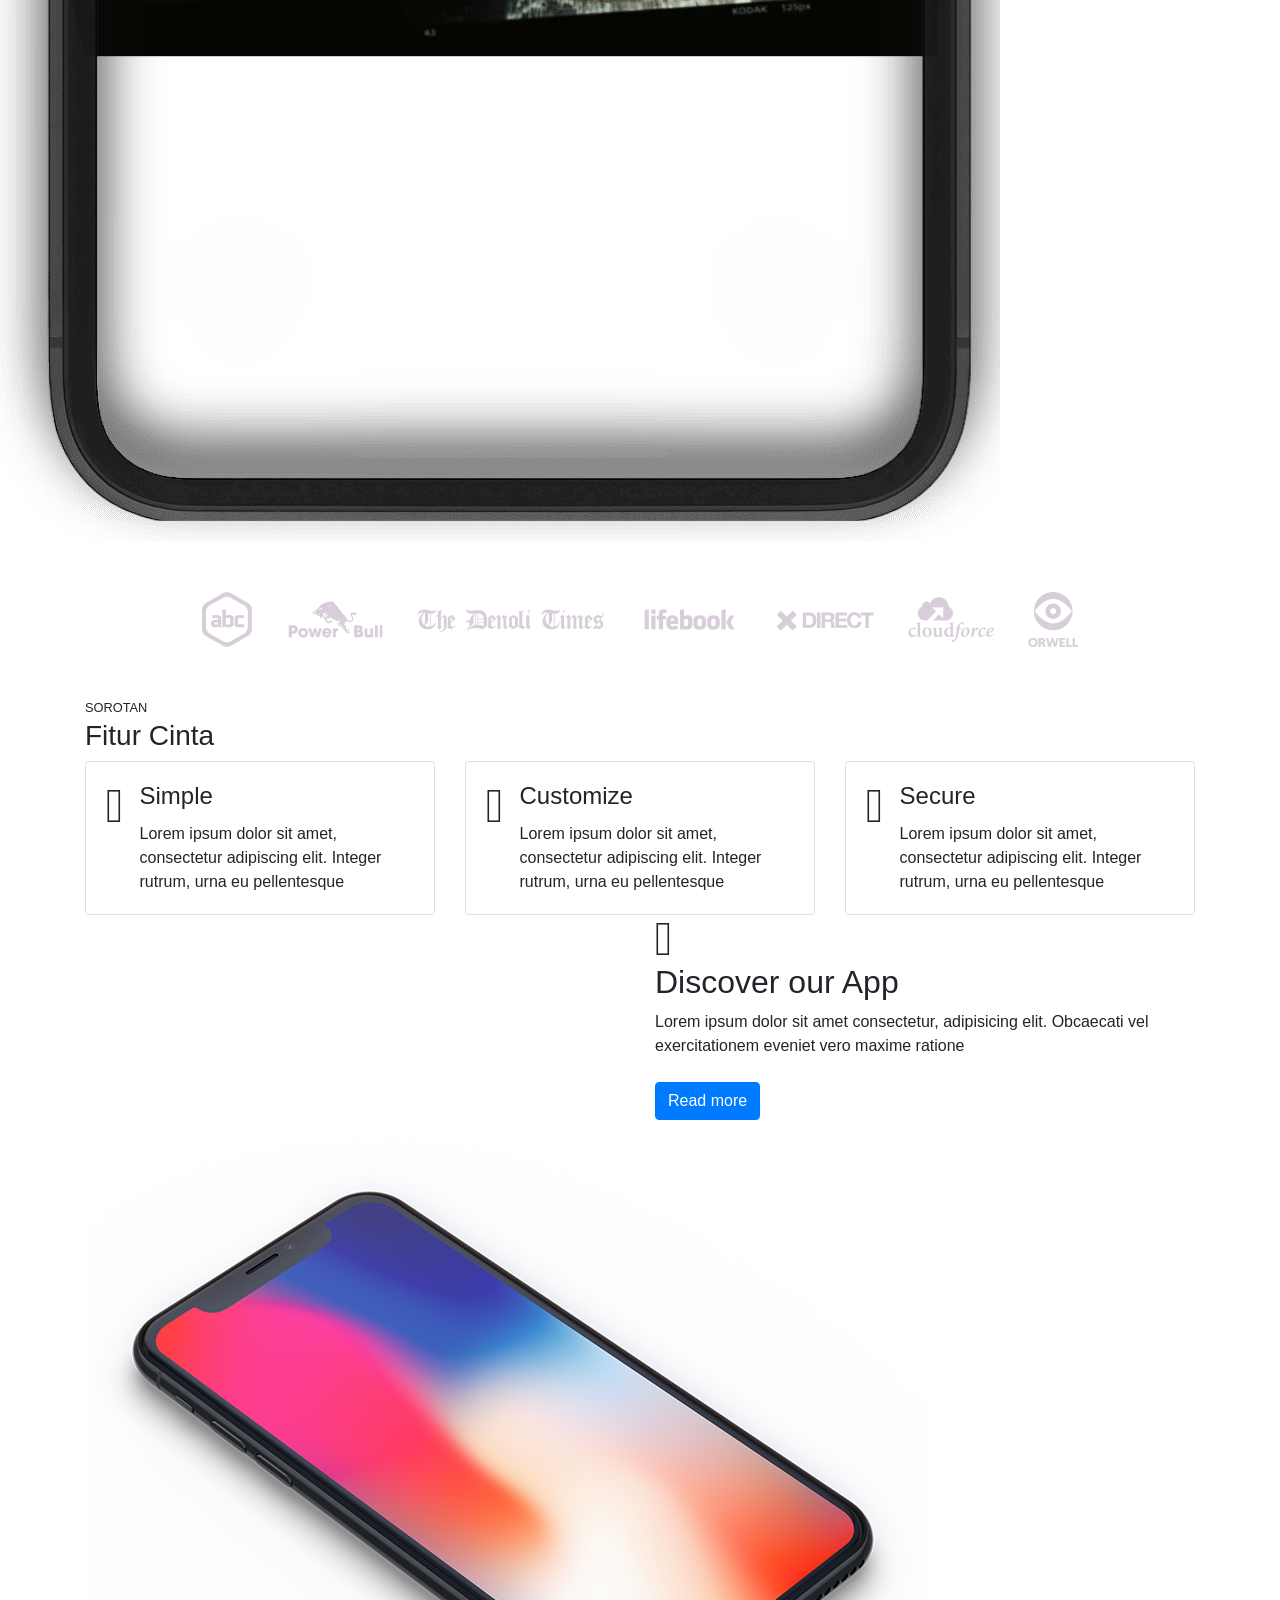
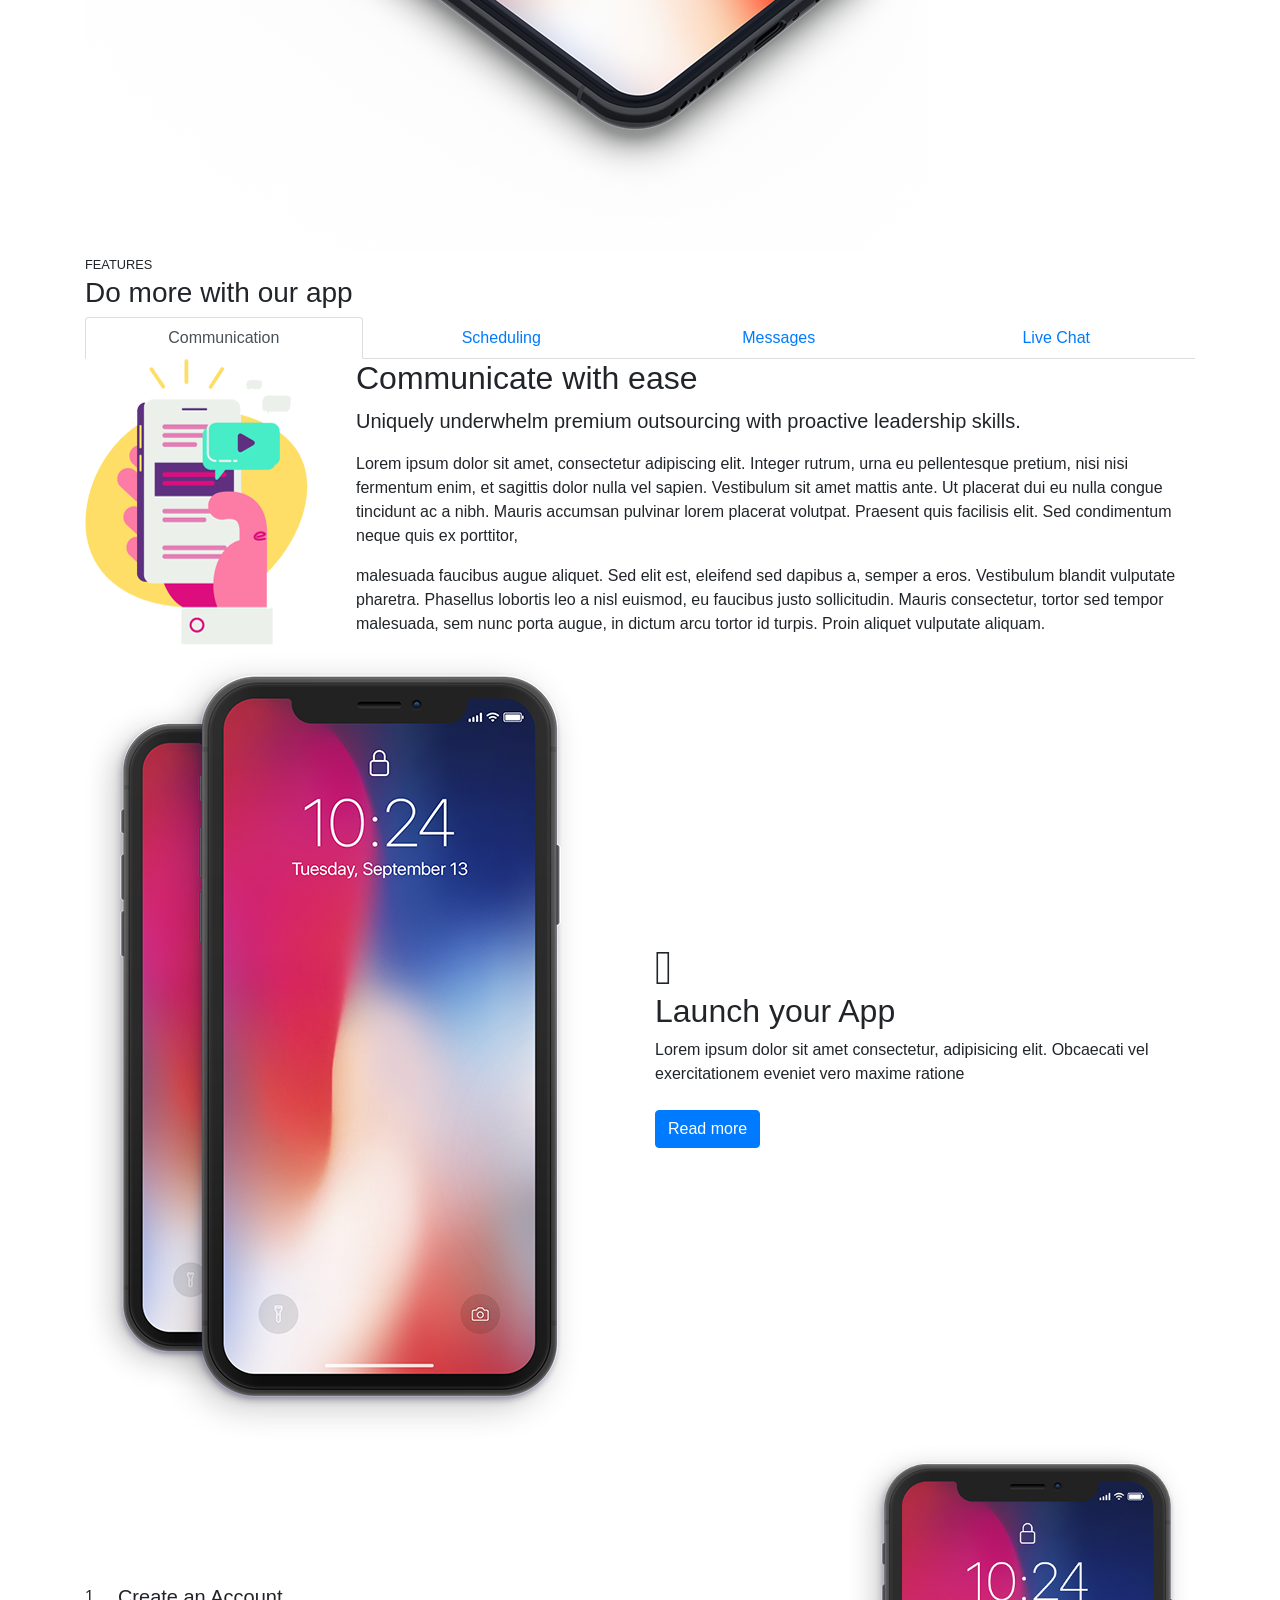
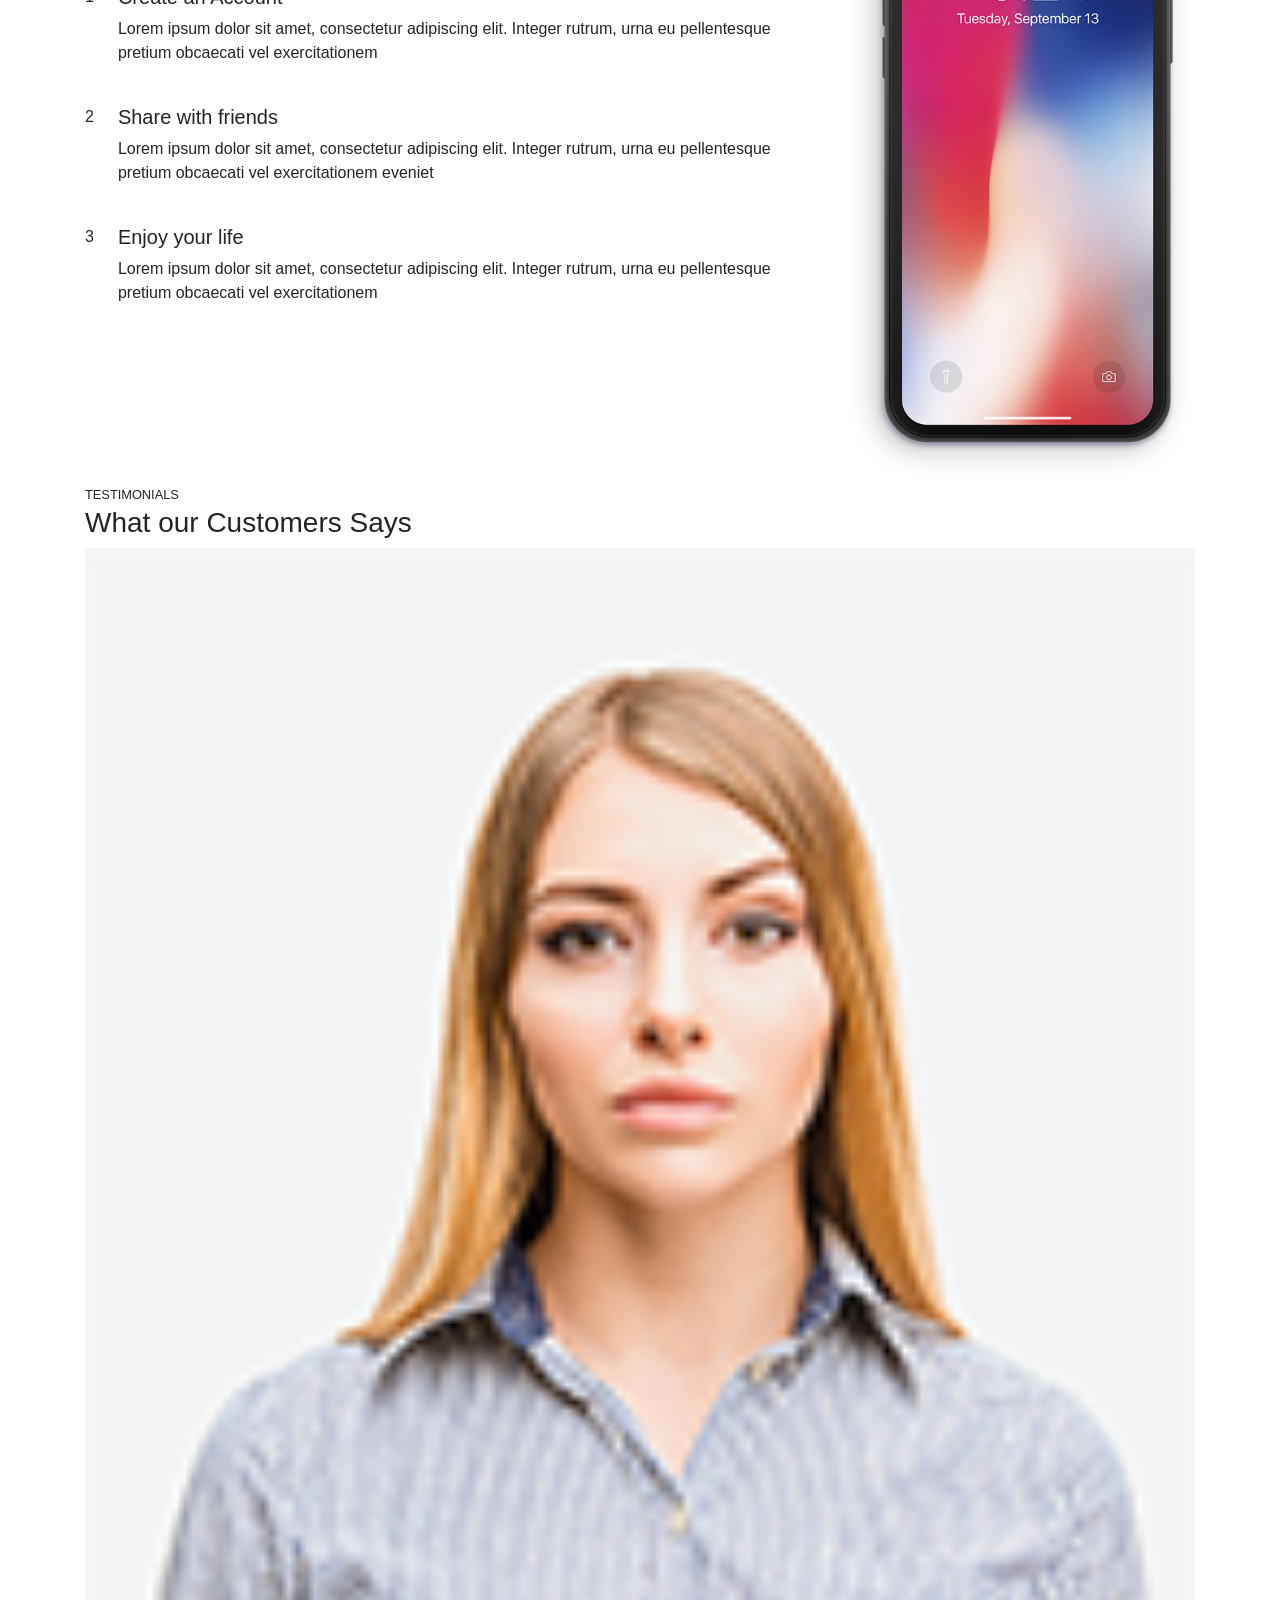
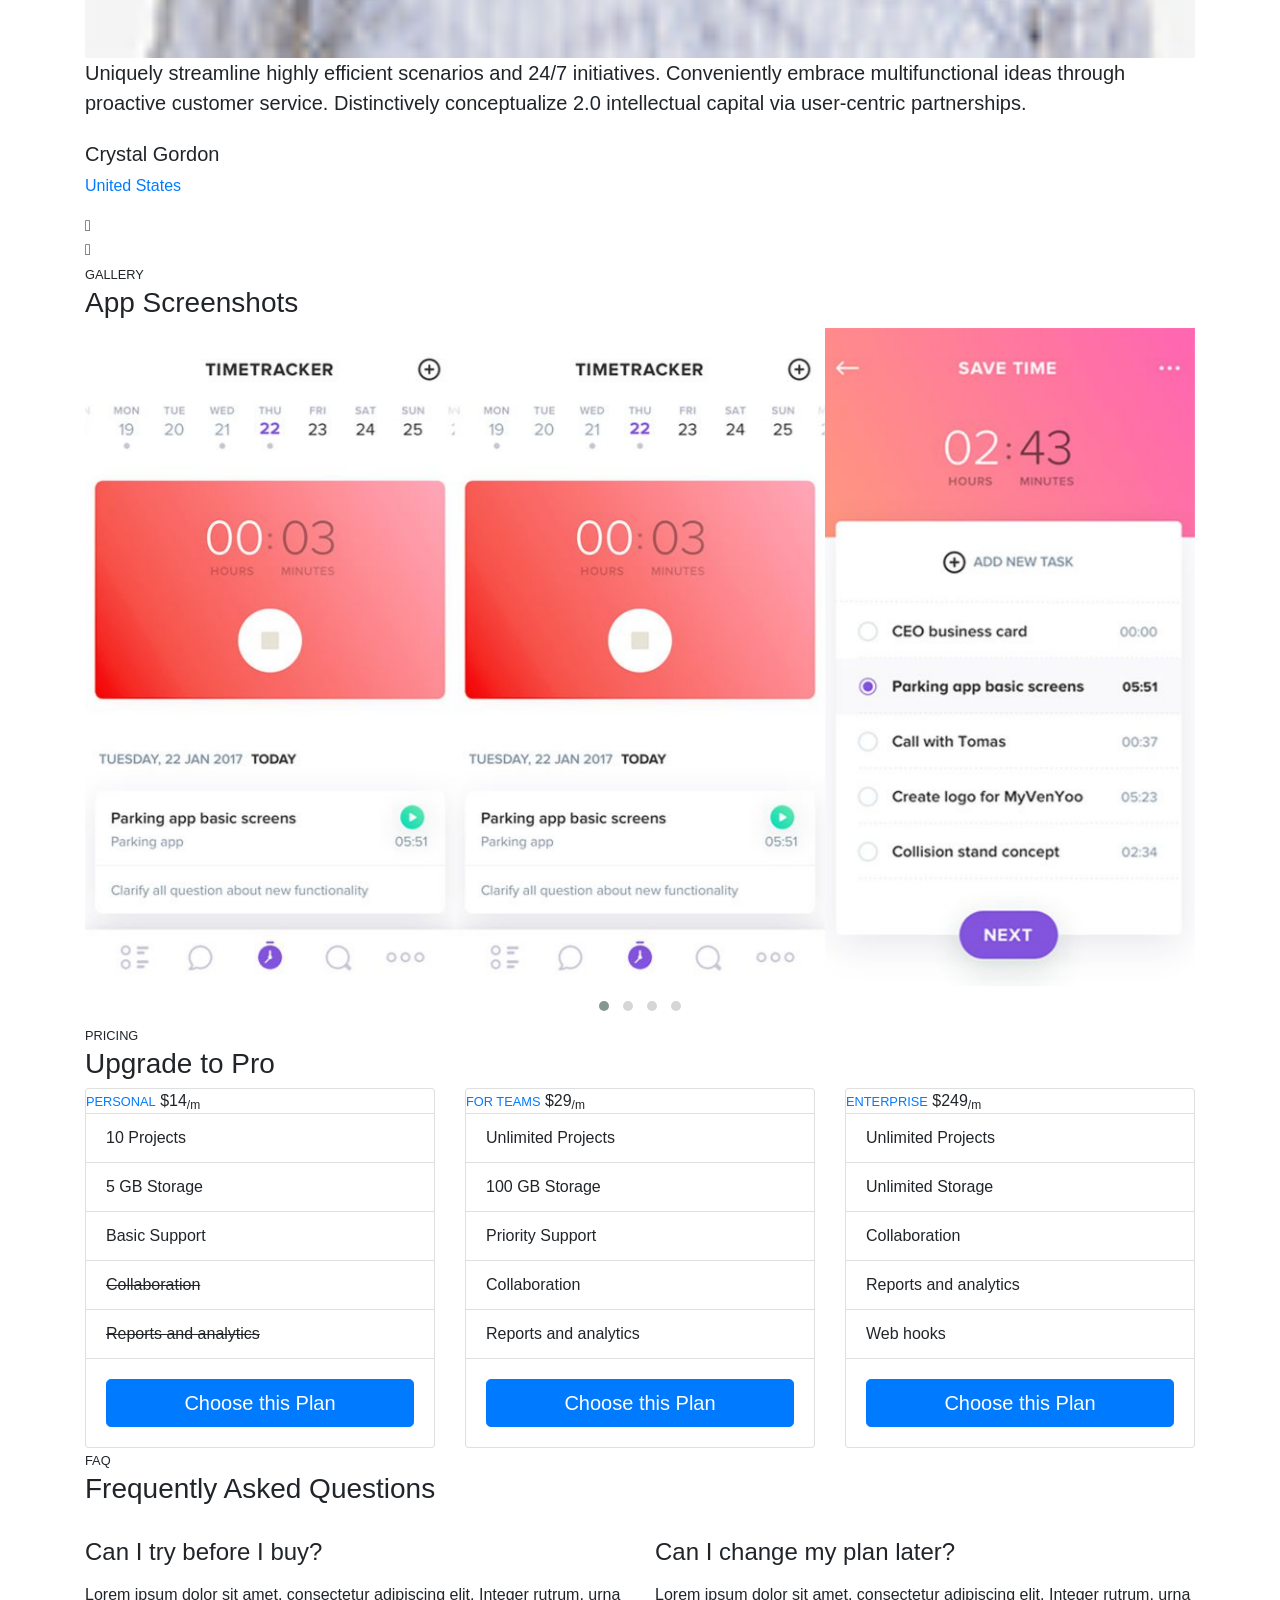
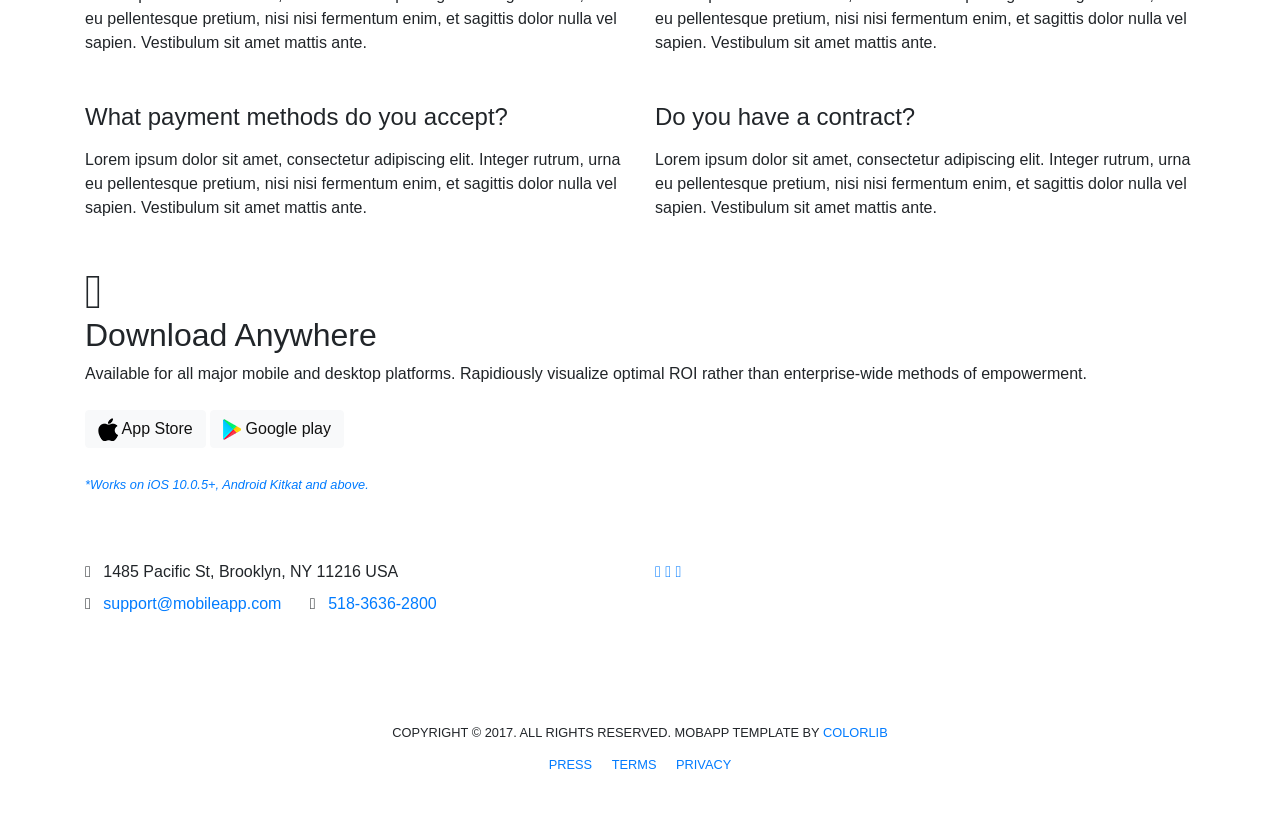
==== commit ce0838b5: "Update index.html" ====
--- a/index.html
+++ b/index.html
@@ -61,7 +61,7 @@
     <header class="bg-gradient" id="home">
         <div class="container mt-5">
             <h1>SELAMAT DATANG DI TOKO ONLINE HANS</h1>
-            <p class="tagline">Toko ini random jadi menyediakan beberapa dagangan. </p>
+            <p class="tagline">Pusat Web hans.py | hans.expertchips | hans.shopeweb & Lain lain. Cari kebutuhan mu di sini... </p>
         </div>
         <div class="img-holder mt-3"><img src="depan1.png" alt="phone" class="img-fluid"></div>
     </header>
@@ -78,8 +78,8 @@
         <div class="container">
 
             <div class="section-title">
-                <small>HIGHLIGHTS</small>
-                <h3>Features you love</h3>
+                <small>SOROTAN</small>
+                <h3>Fitur Cinta</h3>
             </div>
 
 
@@ -160,16 +160,16 @@
 
             <ul class="nav nav-tabs nav-justified" role="tablist">
                 <li class="nav-item">
-                    <a class="nav-link active" data-toggle="tab" href="#communication">Communication</a>
+                    <a class="nav-link active" data-toggle="tab" href="communication">Communication</a>
                 </li>
                 <li class="nav-item">
-                    <a class="nav-link" data-toggle="tab" href="#schedule">Scheduling</a>
+                    <a class="nav-link" data-toggle="tab" href="schedule">Scheduling</a>
                 </li>
                 <li class="nav-item">
-                    <a class="nav-link" data-toggle="tab" href="#messages">Messages</a>
+                    <a class="nav-link" data-toggle="tab" href="messages">Messages</a>
                 </li>
                 <li class="nav-item">
-                    <a class="nav-link" data-toggle="tab" href="#livechat">Live Chat</a>
+                    <a class="nav-link" data-toggle="tab" href="livechat">Live Chat</a>
                 </li>
             </ul>
             <div class="tab-content">
@@ -293,7 +293,7 @@
                     </ul>
                 </div>
                 <div class="col-md-4">
-                    <img src="images/iphonex.png" alt="iphone" class="img-fluid">
+                    <img src="iphonex.png" alt="iphone" class="img-fluid">
                 </div>
 
             </div>
@@ -466,8 +466,8 @@
                 <p class="tagline">Available for all major mobile and desktop platforms. Rapidiously visualize optimal ROI rather than enterprise-wide methods of empowerment. </p>
                 <div class="my-4">
 
-                    <a href="#" class="btn btn-light"><img src="images/appleicon.png" alt="icon"> App Store</a>
-                    <a href="#" class="btn btn-light"><img src="images/playicon.png" alt="icon"> Google play</a>
+                    <a href="#" class="btn btn-light"><img src="appleicon.png" alt="icon"> App Store</a>
+                    <a href="#" class="btn btn-light"><img src="playicon.png" alt="icon"> Google play</a>
                 </div>
                 <p class="text-primary"><small><i>*Works on iOS 10.0.5+, Android Kitkat and above. </i></small></p>
             </div>
@@ -518,12 +518,12 @@
     </footer>
 
     <!-- jQuery and Bootstrap -->
-    <script src="js/jquery-3.2.1.min.js"></script>
-    <script src="js/bootstrap.bundle.min.js"></script>
+    <script src="jquery-3.2.1.min.js"></script>
+    <script src="bootstrap.bundle.min.js"></script>
     <!-- Plugins JS -->
-    <script src="js/owl.carousel.min.js"></script>
+    <script src="owl.carousel.min.js"></script>
     <!-- Custom JS -->
-    <script src="js/script.js"></script>
+    <script src="script.js"></script>
 
 </body>
 
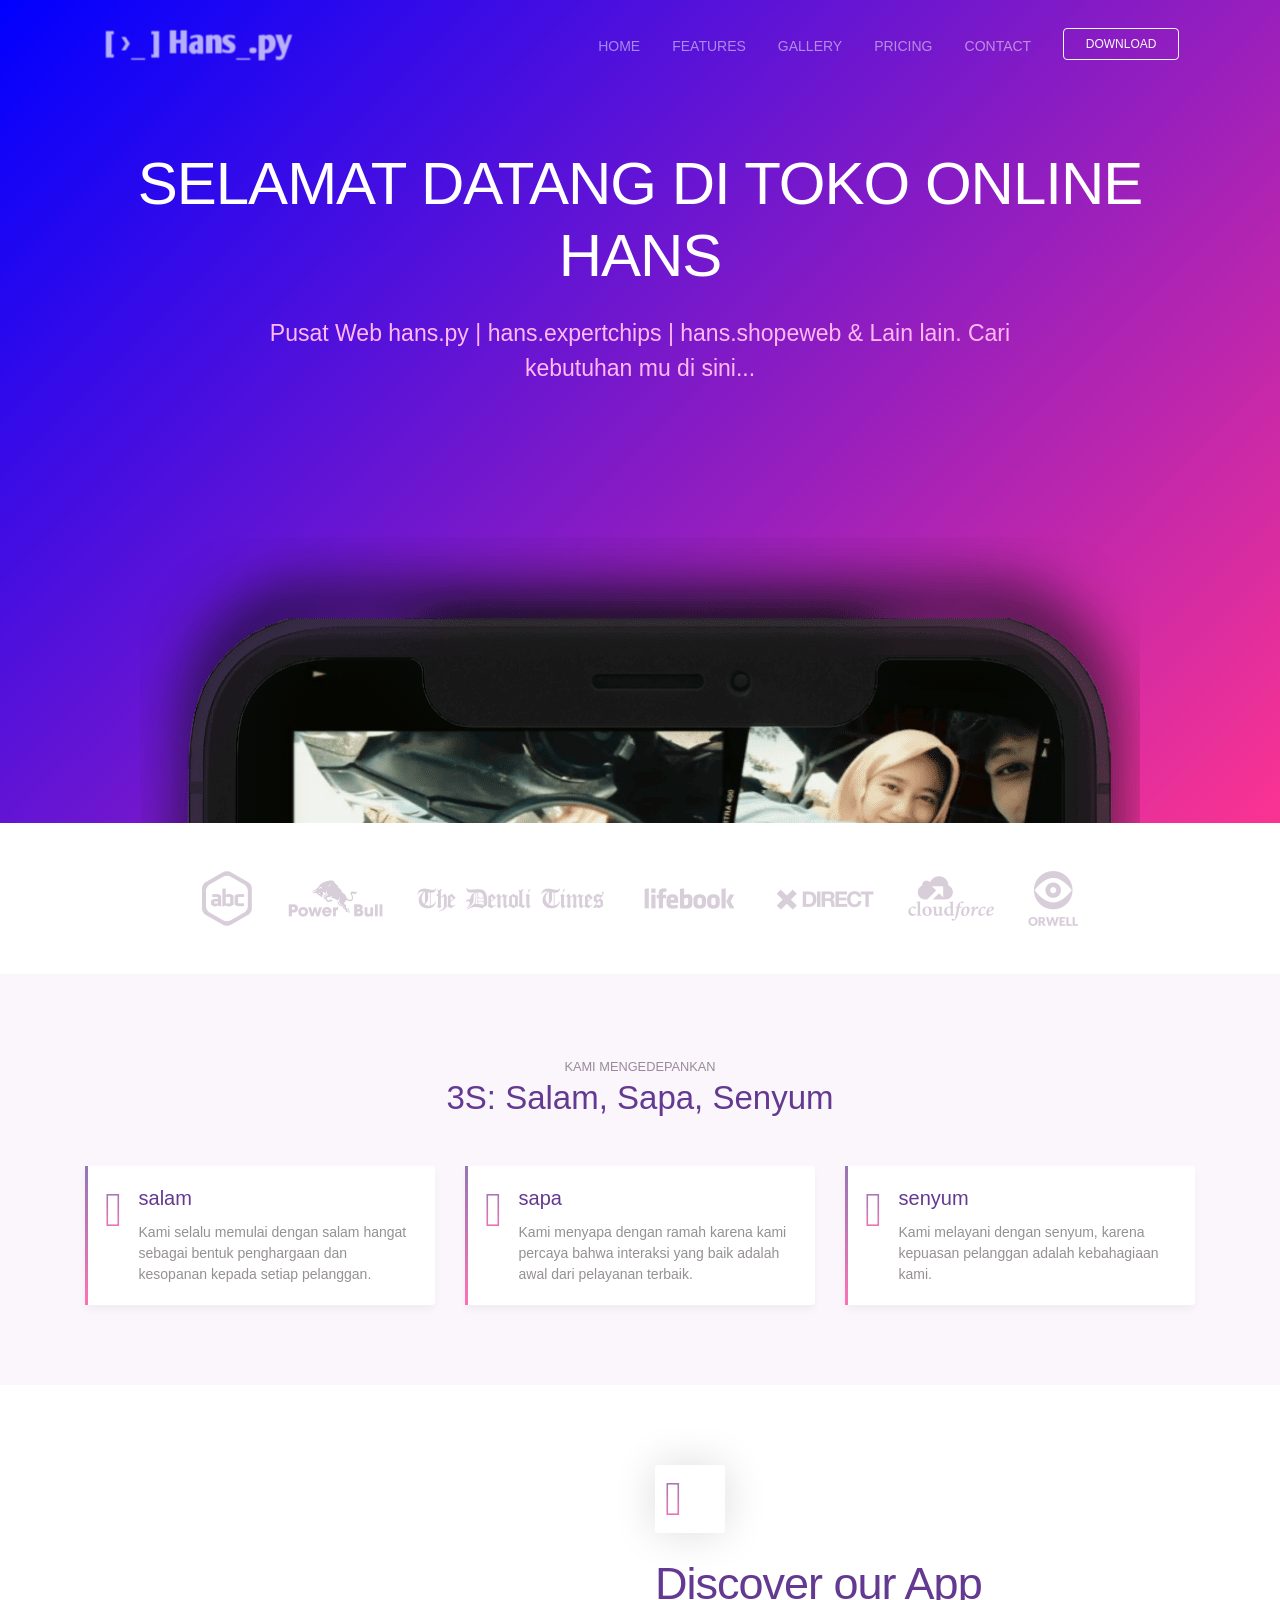
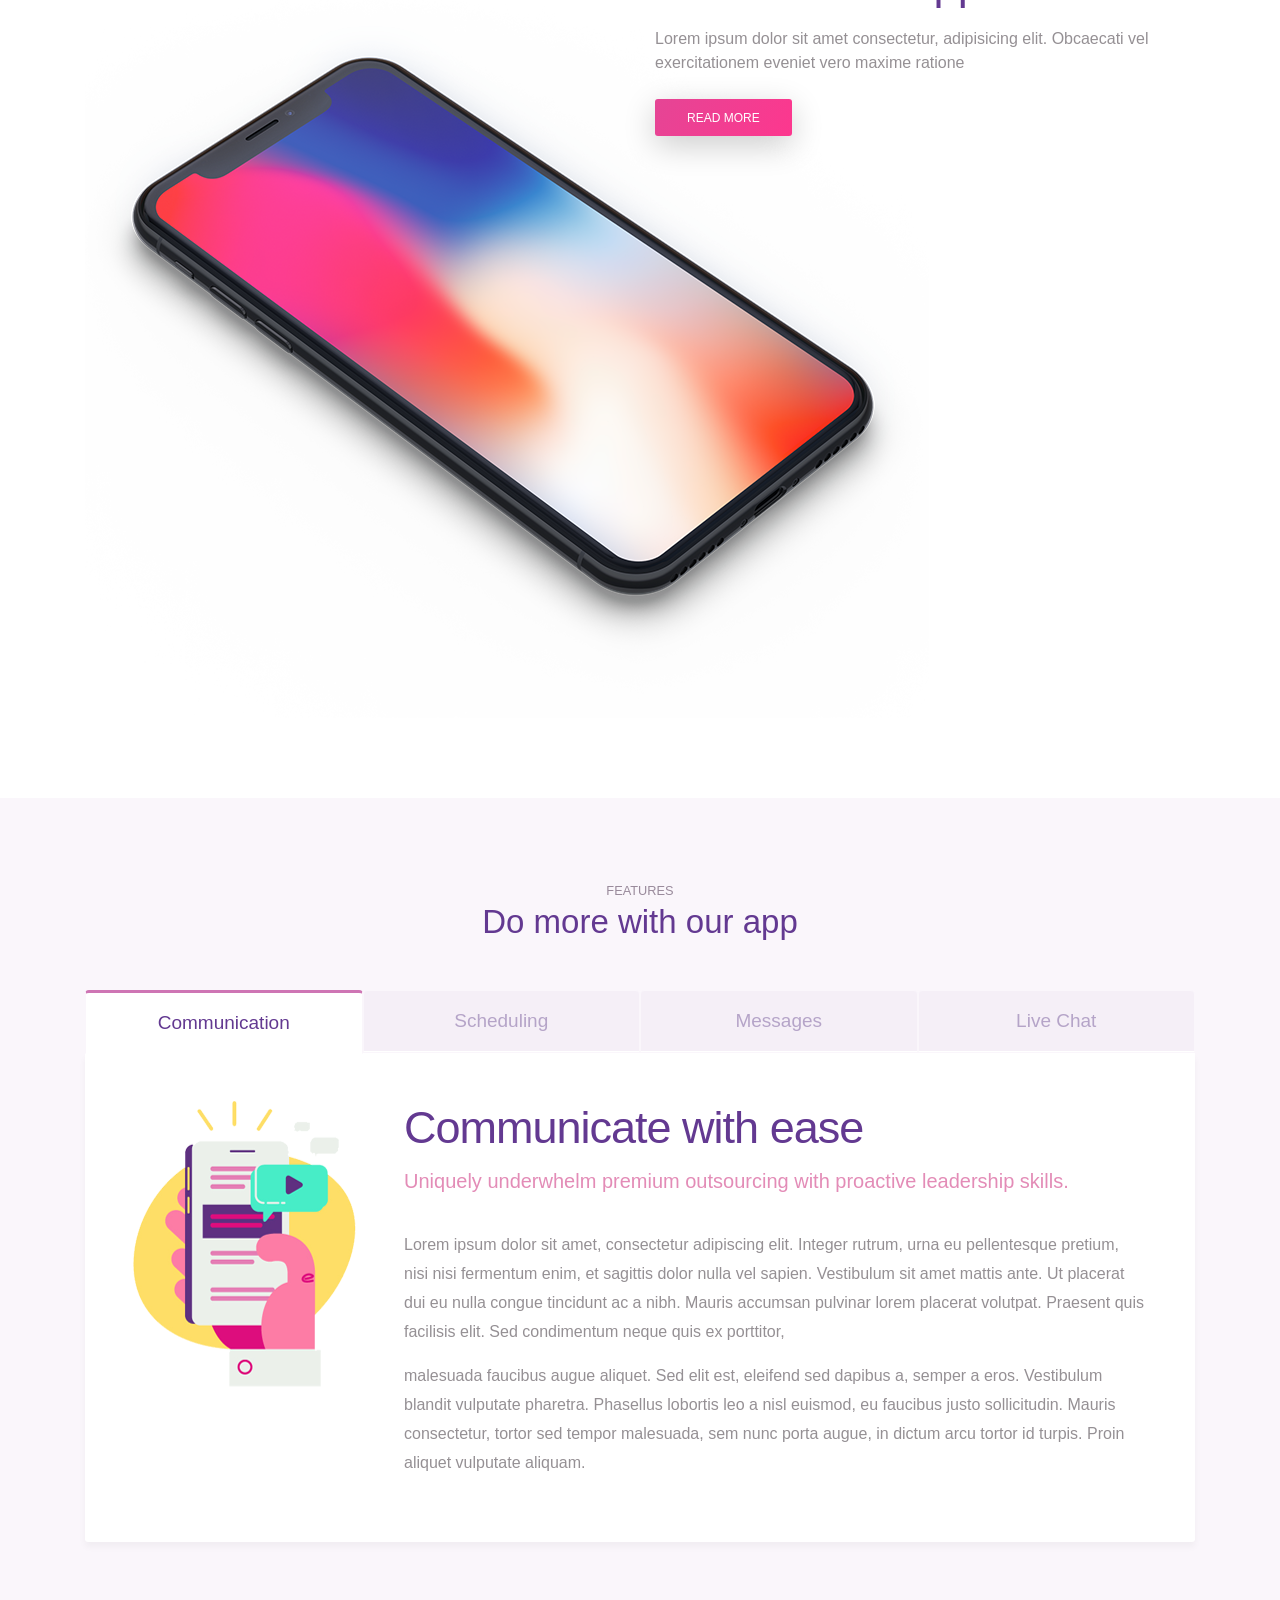
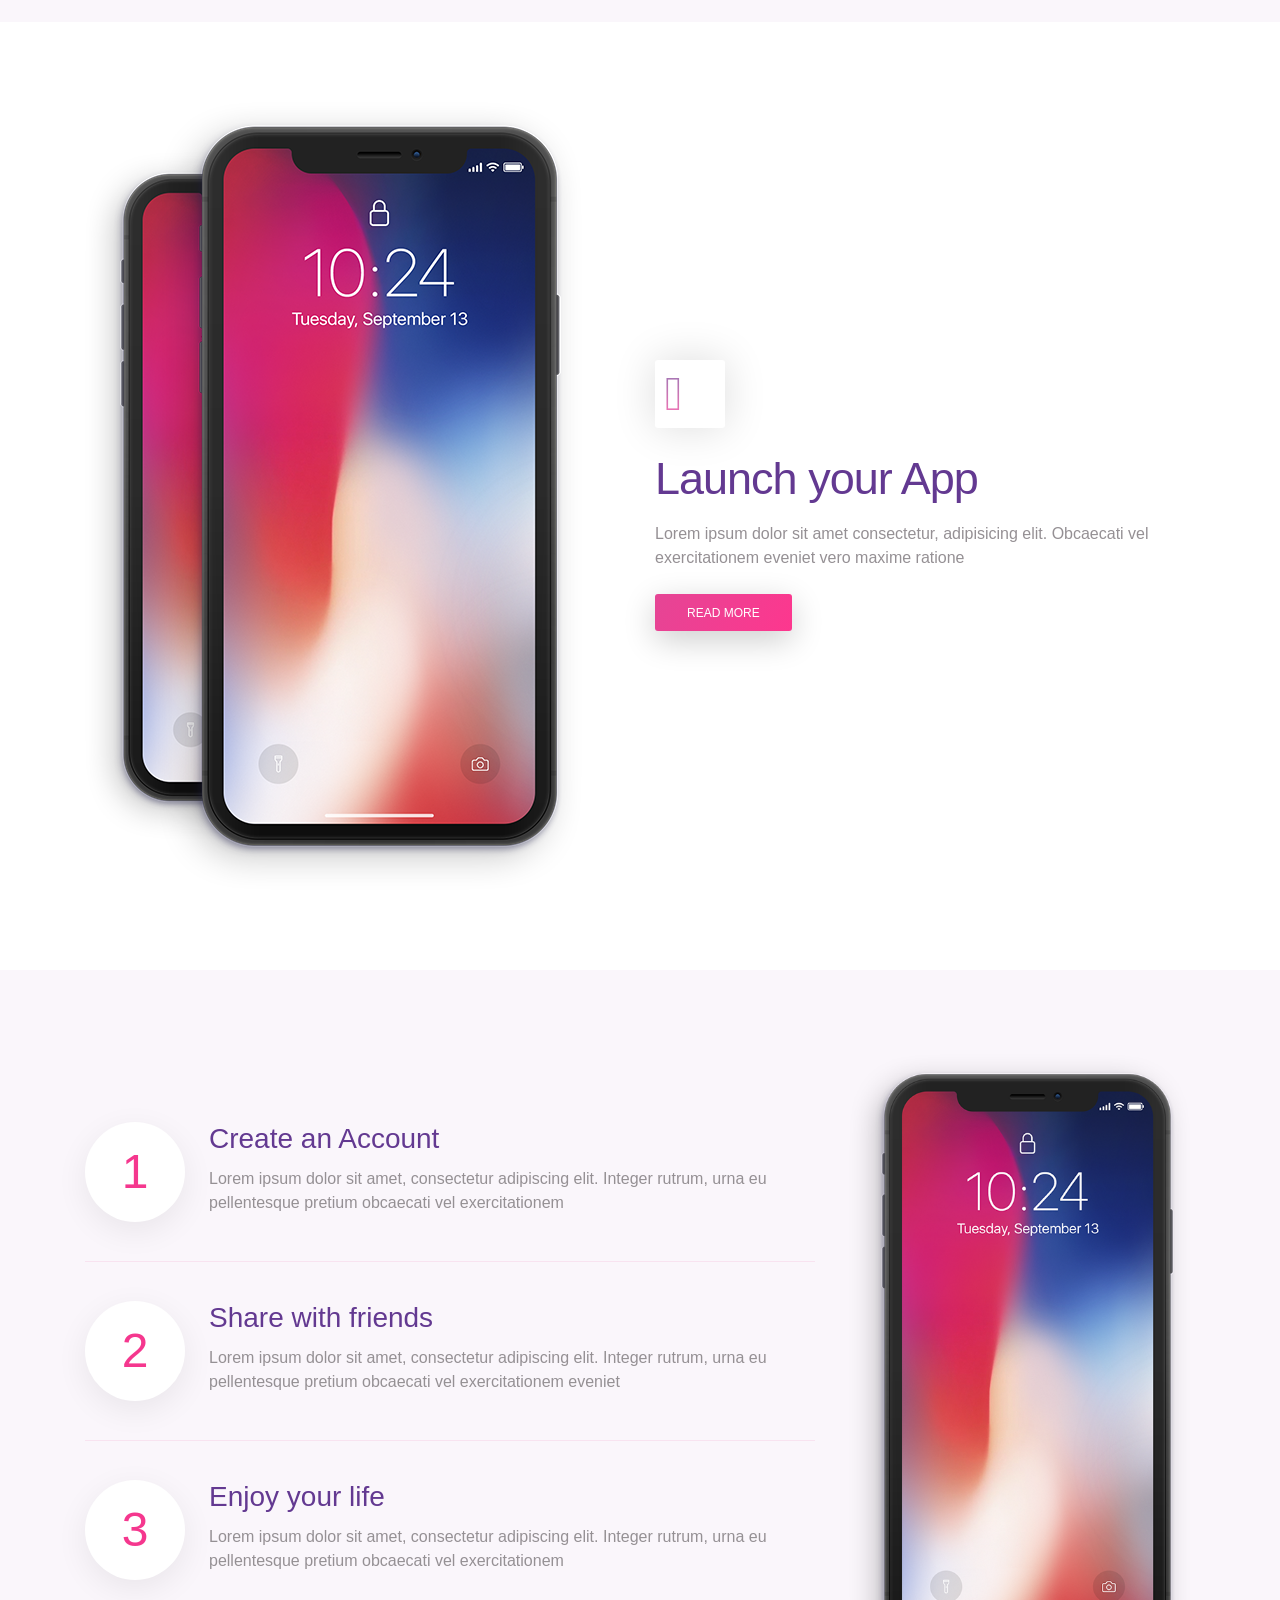
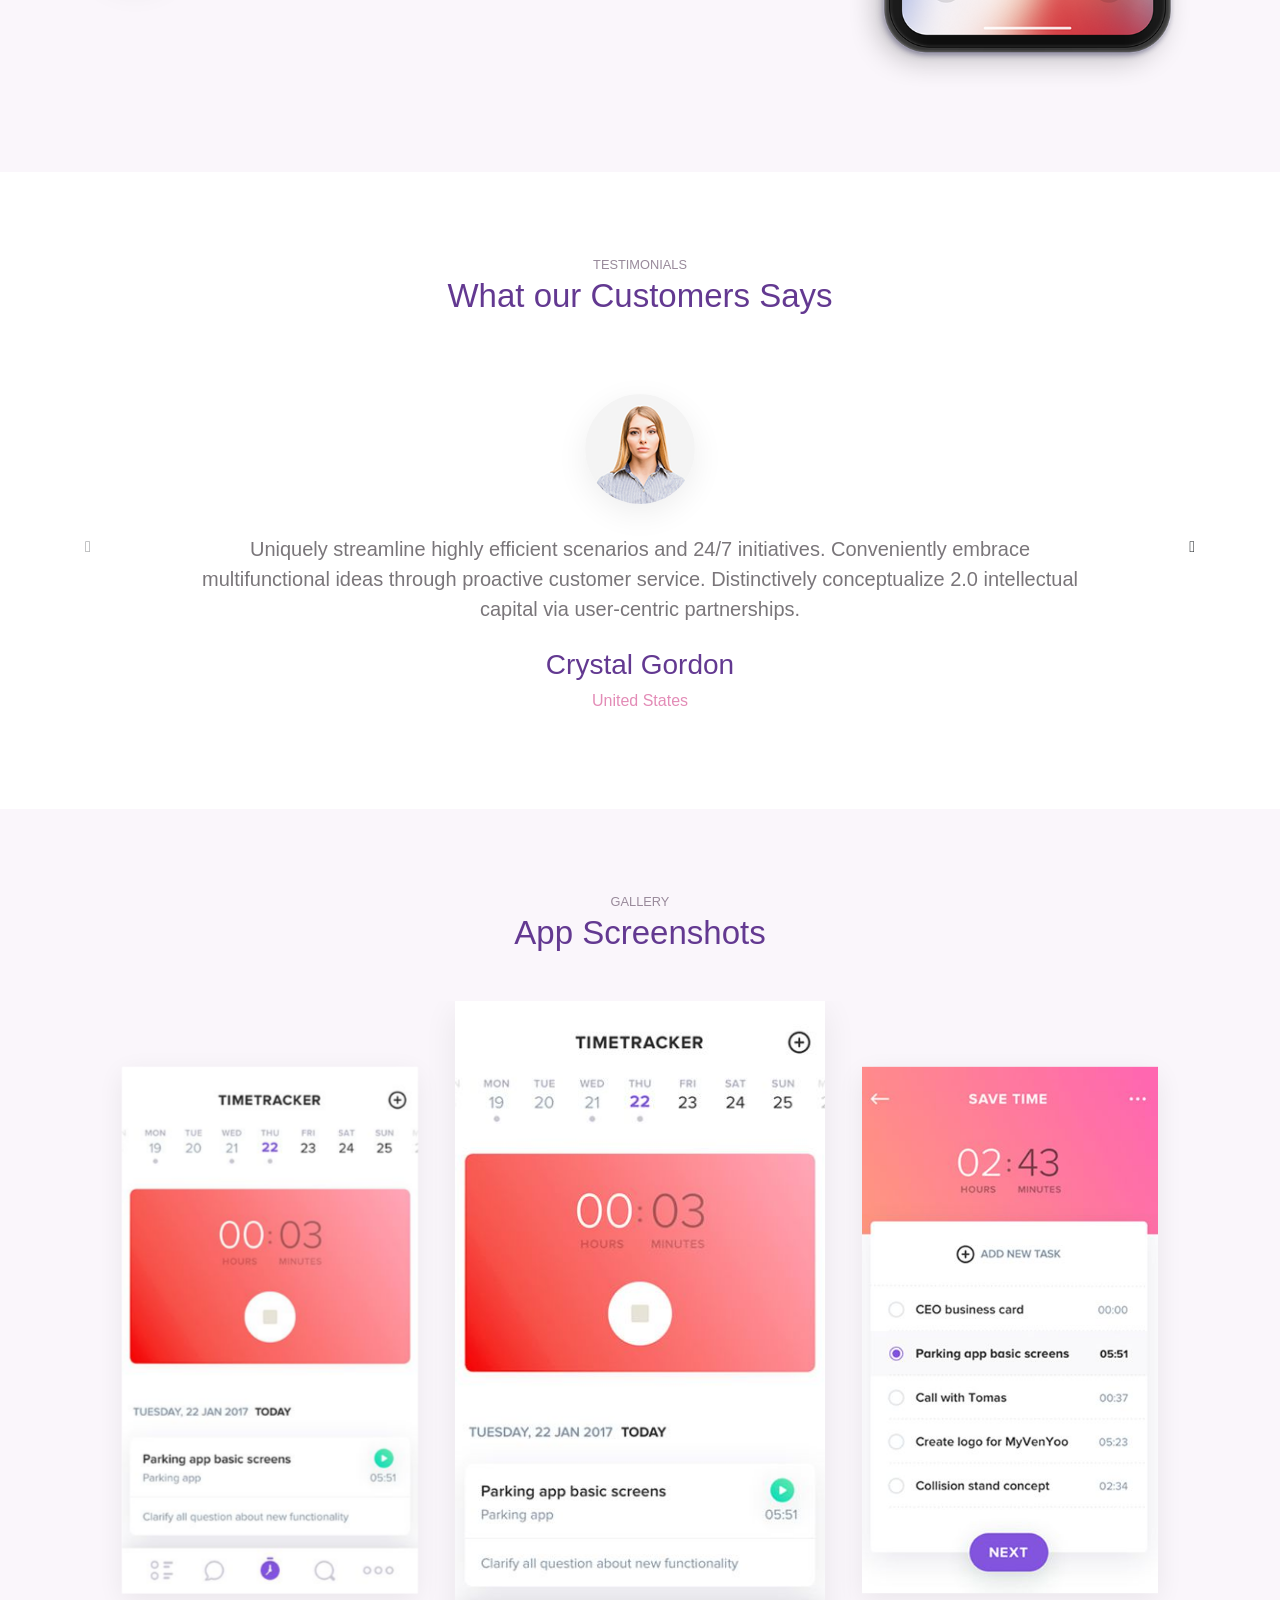
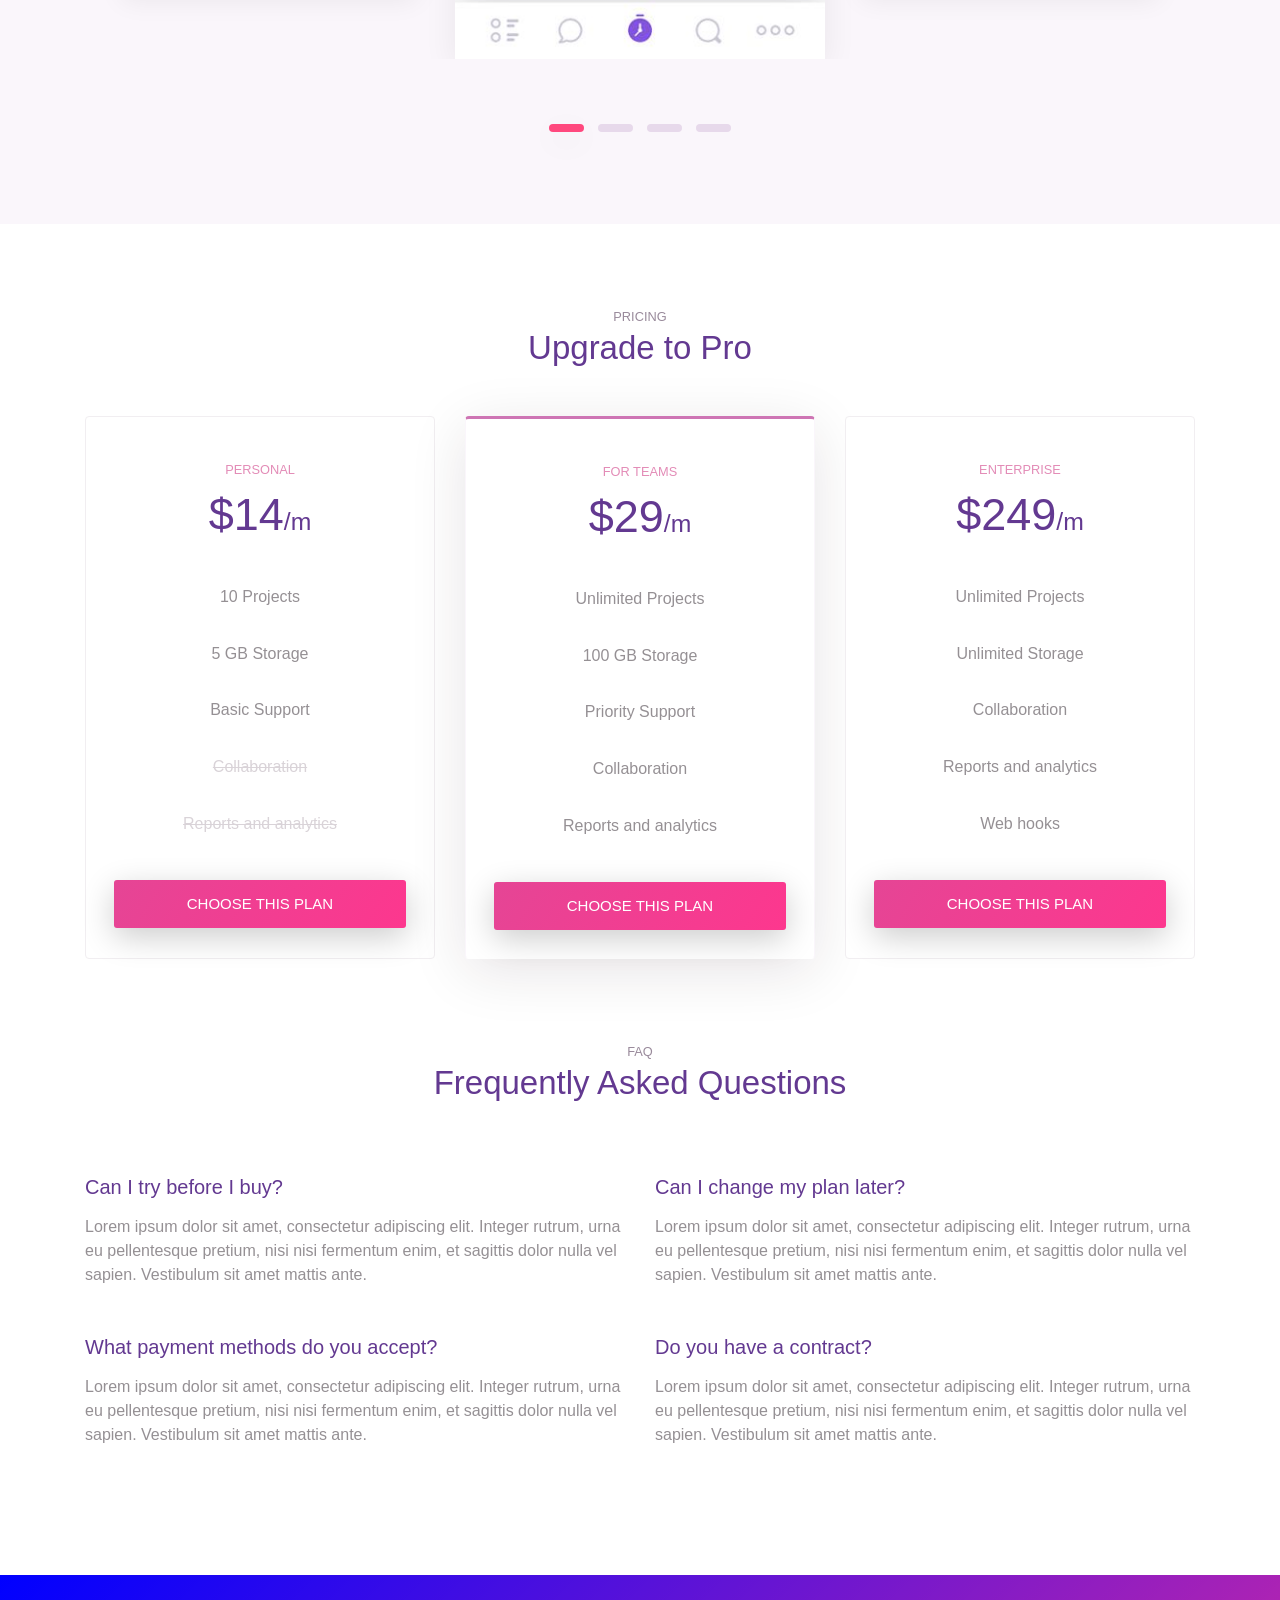
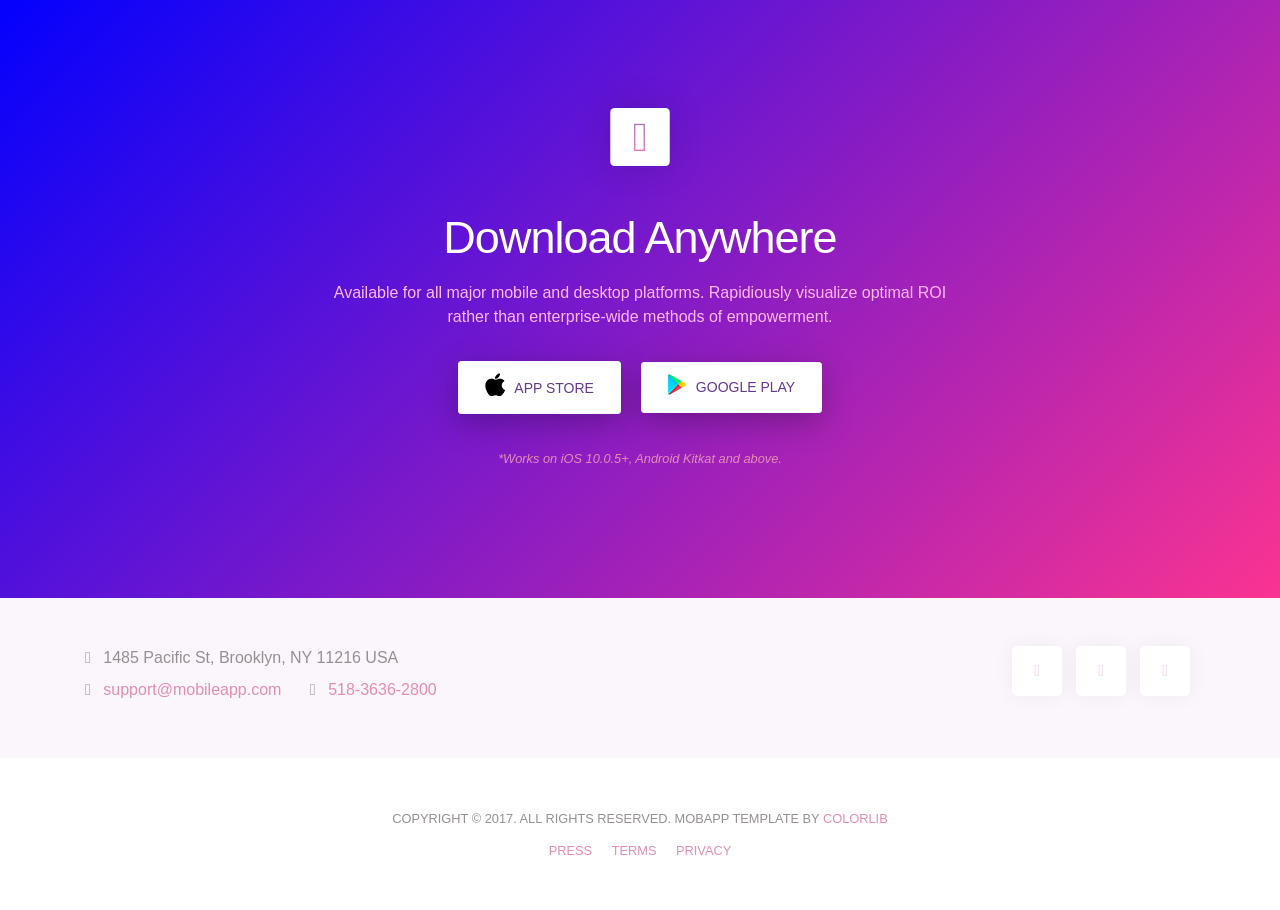
==== commit 85781ddf: "Update index.html" ====
--- a/index.html
+++ b/index.html
@@ -78,8 +78,8 @@
         <div class="container">
 
             <div class="section-title">
-                <small>SOROTAN</small>
-                <h3>Fitur Cinta</h3>
+                <small>KAMI MENGEDEPANKAN</small>
+                <h3>3S: Salam, Sapa, Senyum</h3>
             </div>
 
 
@@ -90,8 +90,8 @@
                             <div class="media">
                                 <span class="ti-face-smile gradient-fill ti-3x mr-3"></span>
                                 <div class="media-body">
-                                    <h4 class="card-title">Simple</h4>
-                                    <p class="card-text">Lorem ipsum dolor sit amet, consectetur adipiscing elit. Integer rutrum, urna eu pellentesque </p>
+                                    <h4 class="card-title">salam</h4>
+                                    <p class="card-text"> Kami selalu memulai dengan salam hangat sebagai bentuk penghargaan dan kesopanan kepada setiap pelanggan.</p>
                                 </div>
                             </div>
                         </div>
@@ -103,8 +103,8 @@
                             <div class="media">
                                 <span class="ti-settings gradient-fill ti-3x mr-3"></span>
                                 <div class="media-body">
-                                    <h4 class="card-title">Customize</h4>
-                                    <p class="card-text">Lorem ipsum dolor sit amet, consectetur adipiscing elit. Integer rutrum, urna eu pellentesque </p>
+                                    <h4 class="card-title">sapa</h4>
+                                    <p class="card-text">Kami menyapa dengan ramah karena kami percaya bahwa interaksi yang baik adalah awal dari pelayanan terbaik.</p>
                                 </div>
                             </div>
                         </div>
@@ -116,8 +116,8 @@
                             <div class="media">
                                 <span class="ti-lock gradient-fill ti-3x mr-3"></span>
                                 <div class="media-body">
-                                    <h4 class="card-title">Secure</h4>
-                                    <p class="card-text">Lorem ipsum dolor sit amet, consectetur adipiscing elit. Integer rutrum, urna eu pellentesque </p>
+                                    <h4 class="card-title">senyum</h4>
+                                    <p class="card-text"> Kami melayani dengan senyum, karena kepuasan pelanggan adalah kebahagiaan kami.</p>
                                 </div>
                             </div>
                         </div>
--- a/style.css
+++ b/style.css
@@ -0,0 +1,642 @@
+@charset "UTF-8";
+
+/*
+
+Style   : MobApp CSS
+Version : 1.0
+Author  : Surjith S M
+URI     : https://surjithctly.in/
+
+Copyright © All rights Reserved 
+
+*/
+
+
+/*------------------------
+[TABLE OF CONTENTS]
+    
+1. GLOBAL STYLES
+2. NAVBAR
+3. HERO
+4. TABS
+5. TESTIMONIALS
+6. IMAGE GALLERY
+7. PRICING
+8. CALL TO ACTION
+9. FOOTER
+
+------------------------*/
+
+
+/* GLOBAL
+----------------------*/
+
+body {
+    font-family: 'Rubik', sans-serif;
+    position: relative;
+}
+
+a {
+    color: #e38cb7;
+}
+
+a:hover,
+a:focus {
+    color: #d6619c;
+}
+
+h1 {
+    font-size: 60px;
+    font-weight: 300;
+    letter-spacing: -1px;
+    margin-bottom: 1.5rem;
+}
+
+h2 {
+    font-size: 45px;
+    font-weight: 300;
+    color: #633991;
+    letter-spacing: -1px;
+    margin-bottom: 1rem;
+}
+
+h3 {
+    color: #633991;
+    font-size: 33px;
+    font-weight: 500;
+}
+
+h4 {
+    font-size: 20px;
+    font-weight: 500;
+    color: #633991;
+}
+
+h5 {
+    font-size: 28px;
+    font-weight: 300;
+    color: #633991;
+    margin-bottom: 0.7rem;
+}
+
+p {
+    color: #959094;
+}
+
+p.lead {
+    color: #e38cb7;
+    margin-bottom: 2rem;
+}
+
+.text-primary {
+    color: #e38cb7 !important;
+}
+
+.light-font {
+    font-weight: 300;
+}
+
+.btn {
+    font-size: 12px;
+    font-weight: 400;
+    text-transform: uppercase;
+    padding: 0.375rem 1.35rem;
+    transition: all 0.3s ease;
+}
+
+.btn-outline-light:hover {
+    color: #d6619c;
+}
+
+.btn-primary {
+    border-radius: 3px;
+    background-image: -moz-linear-gradient( 122deg, #e54595 0%, #fd378e 100%);
+    background-image: -webkit-linear-gradient( 122deg, #e54595 0%, #fd378e 100%);
+    background-image: -ms-linear-gradient( 122deg, #e54595 0%, #fd378e 100%);
+    background-image: linear-gradient( 122deg, #e54595 0%, #fd378e 100%);
+    box-shadow: 0px 9px 32px 0px rgba(0, 0, 0, 0.2);
+    font-weight: 500;
+    padding: 0.6rem 2rem;
+    border: 0;
+}
+
+.btn-primary:hover,
+.btn-primary:focus,
+.btn-primary:active,
+.btn-primary:not([disabled]):not(.disabled).active,
+.btn-primary:not([disabled]):not(.disabled):active,
+.show>.btn-primary.dropdown-toggle {
+    background-image: linear-gradient( 122deg, #fd378e 0%, #e54595 100%);
+    box-shadow: 0px 9px 32px 0px rgba(0, 0, 0, 0.3);
+    color: #FFF;
+}
+
+.btn-light {
+    border-radius: 3px;
+    background: #FFF;
+    box-shadow: 0px 9px 32px 0px rgba(0, 0, 0, 0.26);
+    font-size: 14px;
+    font-weight: 500;
+    color: #633991;
+    margin: 0.5rem;
+    padding: 0.7rem 1.6rem;
+    line-height: 1.8;
+}
+
+.btn-group-lg>.btn,
+.btn-lg {
+    padding: 0.8rem 1rem;
+    font-size: 15px;
+}
+
+.light-bg {
+    background-color: #faf6fb;
+}
+
+.section {
+    padding: 80px 0;
+}
+
+.section-title {
+    text-align: center;
+    margin-bottom: 3rem;
+}
+
+.section-title small {
+    color: #998a9b;
+}
+
+@media (max-width:767px) {
+    h1 {
+        font-size: 40px;
+    }
+    h2 {
+        font-size: 30px;
+    }
+}
+
+
+/* NAVBAR
+----------------------*/
+
+.nav-menu {
+    padding: 1rem 0;
+    transition: all 0.3s ease;
+}
+
+.nav-menu.is-scrolling,
+.nav-menu.menu-is-open {
+    background-color: rgb(74, 13, 143);
+    background: -moz-linear-gradient(135deg, rgb(74, 13, 143) 0%, rgb(250, 42, 143) 100%);
+    background: -webkit-linear-gradient(135deg, rgb(74, 13, 143) 0%, rgb(250, 42, 143) 100%);
+    background: linear-gradient(135deg, rgb(74, 13, 143) 0%, rgb(250, 42, 143) 100%);
+    -webkit-box-shadow: 0px 5px 23px 0px rgba(0, 0, 0, 0.1);
+    -moz-box-shadow: 0px 5px 23px 0px rgba(0, 0, 0, 0.1);
+    box-shadow: 0px 5px 23px 0px rgba(0, 0, 0, 0.1);
+}
+
+.nav-menu.is-scrolling {
+    padding: 0;
+}
+
+.navbar-nav .nav-link {
+    position: relative;
+}
+
+@media (min-width: 992px) {
+    .navbar-expand-lg .navbar-nav .nav-link {
+        padding-right: 1rem;
+        padding-left: 1rem;
+        font-size: 14px;
+    }
+    .navbar-nav>.nav-item>.nav-link.active:after {
+        content: "";
+        border-bottom: 2px solid #cd99d4;
+        left: 1rem;
+        right: 1rem;
+        bottom: 5px;
+        height: 1px;
+        position: absolute;
+    }
+}
+
+@media (max-width:991px) {
+    .navbar-nav.is-scrolling {
+        padding-bottom: 1rem;
+    }
+    .navbar-nav .nav-item {
+        text-align: center;
+    }
+}
+
+
+/* HERO
+----------------------*/
+
+header {
+    padding: 100px 0 0;
+    text-align: center;
+    color: #FFF;
+}
+
+.bg-gradient {
+    background-image: -moz-linear-gradient( 135deg, rgba(0, 0, 255, 1) 0%, rgba(250, 0, 118, 0.8) 100%);
+    background-image: -webkit-linear-gradient( 135deg, rgba(0, 0, 255, 1) 0%, rgba(250, 0, 118, 0.8) 100%);
+    background-image: -ms-linear-gradient( 135deg, rgba(0, 0, 255, 1) 0%, rgba(250, 0, 118, 0.8) 100%);
+    background-image: linear-gradient( 135deg, rgba(0, 0, 255, 1) 0%, rgba(250, 0, 118, 0.8) 100%);
+}
+
+.tagline {
+    font-size: 23px;
+    font-weight: 300;
+    color: #ffb8f6;
+    max-width: 800px;
+    margin: 0 auto;
+}
+
+.img-holder {
+    height: 0;
+    padding-bottom: 33%;
+    overflow: hidden;
+}
+
+@media (max-width:1200px) {
+    .img-holder {
+        padding-bottom: 50%;
+    }
+}
+
+@media (max-width:767px) {
+    .tagline {
+        font-size: 17px;
+    }
+    .img-holder {
+        padding-bottom: 100%;
+    }
+}
+
+
+/* FEATURES
+----------------------*/
+
+.gradient-fill:before {
+    color: #fc73b4;
+    background: -moz-linear-gradient(top, #9477b4 0%, #fc73b4 100%);
+    background: -webkit-linear-gradient(top, #9477b4 0%, #fc73b4 100%);
+    background: linear-gradient(to bottom, #9477b4 0%, #fc73b4 100%);
+    -webkit-background-clip: text;
+    background-clip: text;
+    -webkit-text-fill-color: transparent;
+}
+
+.card.features {
+    border: 0;
+    border-radius: 3px;
+    box-shadow: 0px 5px 7px 0px rgba(0, 0, 0, 0.04);
+    transition: all 0.3s ease;
+}
+
+@media (max-width:991px) {
+    .card.features {
+        margin-bottom: 2rem;
+    }
+    [class^="col-"]:last-child .card.features {
+        margin-bottom: 0;
+    }
+}
+
+.card.features:before {
+    content: "";
+    position: absolute;
+    width: 3px;
+    color: #fc73b4;
+    background: -moz-linear-gradient(top, #9477b4 0%, #fc73b4 100%);
+    background: -webkit-linear-gradient(top, #9477b4 0%, #fc73b4 100%);
+    background: linear-gradient(to bottom, #9477b4 0%, #fc73b4 100%);
+    top: 0;
+    bottom: 0;
+    left: 0;
+}
+
+.card-text {
+    font-size: 14px;
+}
+
+.card.features:hover {
+    transform: translateY(-3px);
+    -moz-box-shadow: 0px 5px 30px 0px rgba(0, 0, 0, 0.08);
+    -webkit-box-shadow: 0px 5px 30px 0px rgba(0, 0, 0, 0.08);
+    box-shadow: 0px 5px 30px 0px rgba(0, 0, 0, 0.08);
+}
+
+.box-icon {
+    box-shadow: 0px 0px 43px 0px rgba(0, 0, 0, 0.14);
+    padding: 10px;
+    width: 70px;
+    border-radius: 3px;
+    margin-bottom: 1.5rem;
+    background-color: #FFF;
+}
+
+.circle-icon {
+    box-shadow: 0px 9px 32px 0px rgba(0, 0, 0, 0.07);
+    padding: 10px;
+    width: 100px;
+    height: 100px;
+    border-radius: 50%;
+    margin-bottom: 1.5rem;
+    background-color: #FFF;
+    color: #f5378e;
+    font-size: 48px;
+    text-align: center;
+    line-height: 80px;
+    font-weight: 300;
+    transition: all 0.3s ease;
+}
+
+@media (max-width:992px) {
+    .circle-icon {
+        width: 70px;
+        height: 70px;
+        font-size: 28px;
+        line-height: 50px;
+    }
+}
+
+.ui-steps li:hover .circle-icon {
+    background-image: -moz-linear-gradient( 122deg, #e6388e 0%, #fb378e 100%);
+    background-image: -webkit-linear-gradient( 122deg, #e6388e 0%, #fb378e 100%);
+    background-image: -ms-linear-gradient( 122deg, #e6388e 0%, #fb378e 100%);
+    background-image: linear-gradient( 122deg, #e6388e 0%, #fb378e 100%);
+    box-shadow: 0px 9px 32px 0px rgba(0, 0, 0, 0.09);
+    color: #FFF;
+}
+
+.ui-steps li {
+    padding: 15px 0;
+}
+
+.ui-steps li:not(:last-child) {
+    border-bottom: 1px solid #f8e3f0;
+}
+
+.perspective-phone {
+    position: relative;
+    z-index: -1;
+}
+
+@media (min-width:992px) {
+    .perspective-phone {
+        margin-top: -150px;
+    }
+}
+
+
+/*  TABS
+----------------------*/
+
+.tab-content {
+    border-bottom-right-radius: 3px;
+    border-bottom-left-radius: 3px;
+    background-color: #FFF;
+    box-shadow: 0px 5px 7px 0px rgba(0, 0, 0, 0.04);
+    padding: 3rem;
+}
+
+@media (max-width:992px) {
+    .tab-content {
+        padding: 1.5rem;
+    }
+}
+
+.tab-content p {
+    line-height: 1.8;
+}
+
+.tab-content h2 {
+    margin-bottom: 0.5rem;
+}
+
+.nav-tabs {
+    border-bottom: 0;
+}
+
+.nav-tabs .nav-item .nav-link,
+.nav-tabs .nav-link:focus,
+.nav-tabs .nav-link:hover {
+    padding: 1rem 1rem;
+    border-color: #faf6fb #faf6fb #FFF;
+    font-size: 19px;
+    color: #b5a4c8;
+    background: #f5eff7;
+}
+
+.nav-tabs .nav-link.active {
+    background: #FFF;
+    border-top-width: 3px;
+    border-color: #ce75b4 #faf6fb #FFF;
+    color: #633991;
+}
+
+
+/*  TESTIMONIALS
+----------------------*/
+
+.owl-carousel .owl-item img.client-img {
+    width: 110px;
+    margin: 30px auto;
+    border-radius: 50%;
+    box-shadow: 0px 9px 32px 0px rgba(0, 0, 0, 0.07);
+}
+
+.testimonials-single {
+    text-align: center;
+    max-width: 80%;
+    margin: 0 auto;
+}
+
+.blockquote {
+    color: #7a767a;
+    font-weight: 300;
+}
+
+.owl-next.disabled,
+.owl-prev.disabled {
+    opacity: 0.5;
+}
+
+.owl-prev,
+.owl-next {
+    position: absolute;
+    top: 50%;
+    transform: translateY(-50%);
+}
+
+.owl-prev {
+    left: 0;
+}
+
+.owl-next {
+    right: 0;
+}
+
+.owl-theme .owl-nav.disabled+.owl-dots {
+    margin-top: 60px;
+}
+
+.owl-theme .owl-dots .owl-dot span {
+    background: #e7d9eb;
+    width: 35px;
+    height: 8px;
+    border-radius: 10px;
+    transition: all 0.3s ease-in;
+}
+
+.owl-theme .owl-dots .owl-dot:hover span {
+    background: #ff487e;
+}
+
+.owl-theme .owl-dots .owl-dot.active span {
+    background: #ff487e;
+    box-shadow: 0px 9px 32px 0px rgba(0, 0, 0, 0.07);
+}
+
+
+/*  IMAGE GALLERY
+----------------------*/
+
+.img-gallery .owl-item {
+    box-shadow: 0px 9px 32px 0px rgba(0, 0, 0, 0.07);
+    transform: scale(0.8);
+    transition: all 0.3s ease-in;
+}
+
+.img-gallery .owl-item.center {
+    transform: scale(1);
+}
+
+
+/*  PRICING
+----------------------*/
+
+@media (max-width:992px) {
+    .card-deck {
+        -ms-flex-direction: column;
+        flex-direction: column;
+    }
+    .card-deck .card {
+        margin-bottom: 15px;
+    }
+}
+
+.card.pricing {
+    border: 1px solid #f1eef1;
+}
+
+.card.pricing.popular {
+    border-top-width: 3px;
+    border-color: #ce75b4 #faf6fb #FFF;
+    box-shadow: 0px 12px 59px 0px rgba(36, 7, 31, 0.11);
+    color: #633991;
+}
+
+.card.pricing .card-head {
+    text-align: center;
+    padding: 40px 0 20px;
+}
+
+.card.pricing .card-head .price {
+    display: block;
+    font-size: 45px;
+    font-weight: 300;
+    color: #633991;
+}
+
+.card.pricing .card-head .price sub {
+    bottom: 0;
+    font-size: 55%;
+}
+
+.card.pricing .list-group-item {
+    border: 0;
+    text-align: center;
+    color: #959094;
+    padding: 1.05rem 1.25rem;
+}
+
+.card.pricing .list-group-item del {
+    color: #d9d3d8;
+}
+
+.card.pricing .card-body {
+    padding: 1.75rem;
+}
+
+
+/*  CALL TO ACTION
+----------------------*/
+
+.call-to-action {
+    text-align: center;
+    color: #FFF;
+    margin: 3rem 0;
+}
+
+.call-to-action .box-icon {
+    margin-left: auto;
+    margin-right: auto;
+    border-radius: 5px;
+    transform: scale(0.85);
+    margin-bottom: 2.5rem;
+}
+
+.call-to-action h2 {
+    color: #FFF;
+}
+
+.call-to-action .tagline {
+    font-size: 16px;
+    font-weight: 300;
+    color: #ffb8f6;
+    max-width: 650px;
+    margin: 0 auto;
+}
+
+.btn-light img {
+    margin-right: 0.4rem;
+    vertical-align: text-bottom;
+}
+
+
+/*  FOOTER
+----------------------*/
+
+.social-icons {
+    text-align: right;
+}
+
+.social-icons a {
+    background-color: #FFF;
+    box-shadow: 0px 0px 21px 0px rgba(0, 0, 0, 0.05);
+    width: 50px;
+    height: 50px;
+    display: inline-block;
+    text-align: center;
+    line-height: 50px;
+    margin: 0 0.3rem;
+    border-radius: 5px;
+    color: #f4c9e2;
+    transition: all 0.3s ease;
+}
+
+.social-icons a:hover {
+    text-decoration: none;
+    color: #e38cb7;
+}
+
+@media (max-width:991px) {
+    .social-icons {
+        text-align: center;
+        margin-top: 2rem;
+    }
+}
